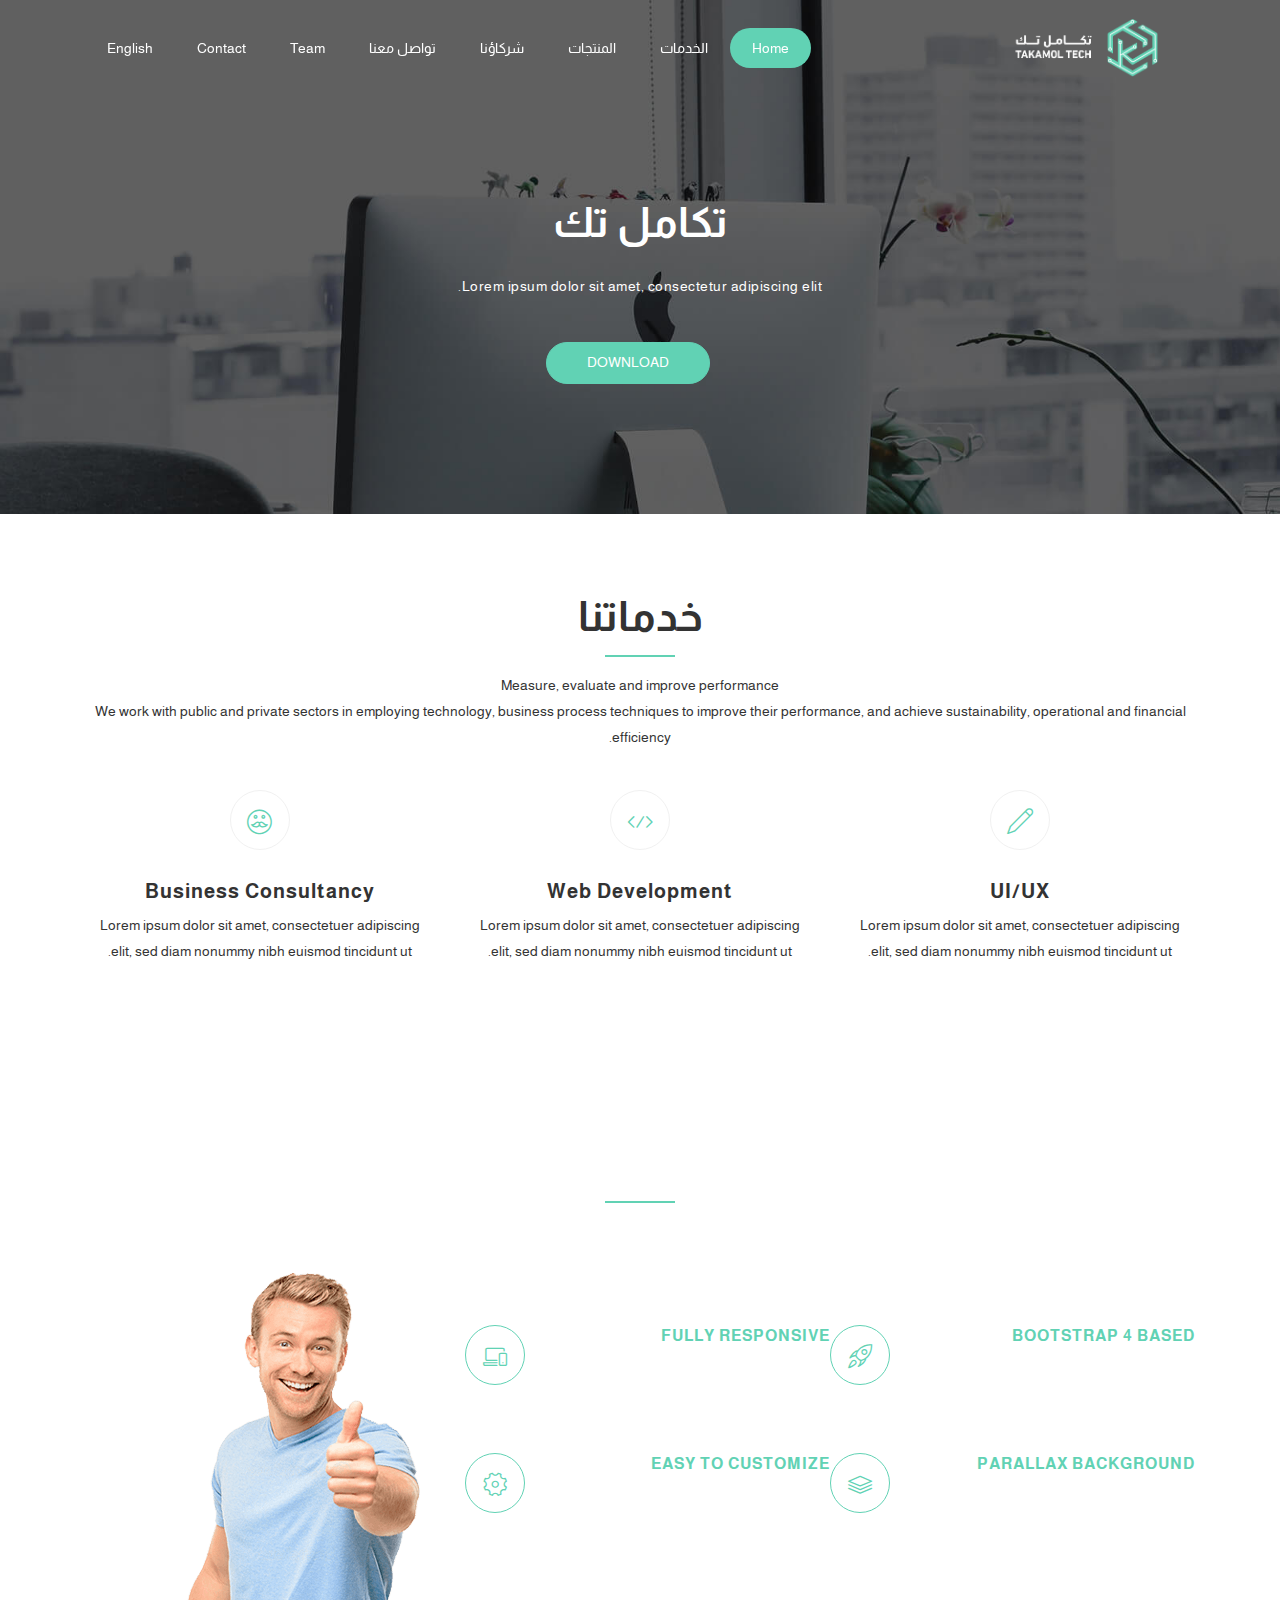
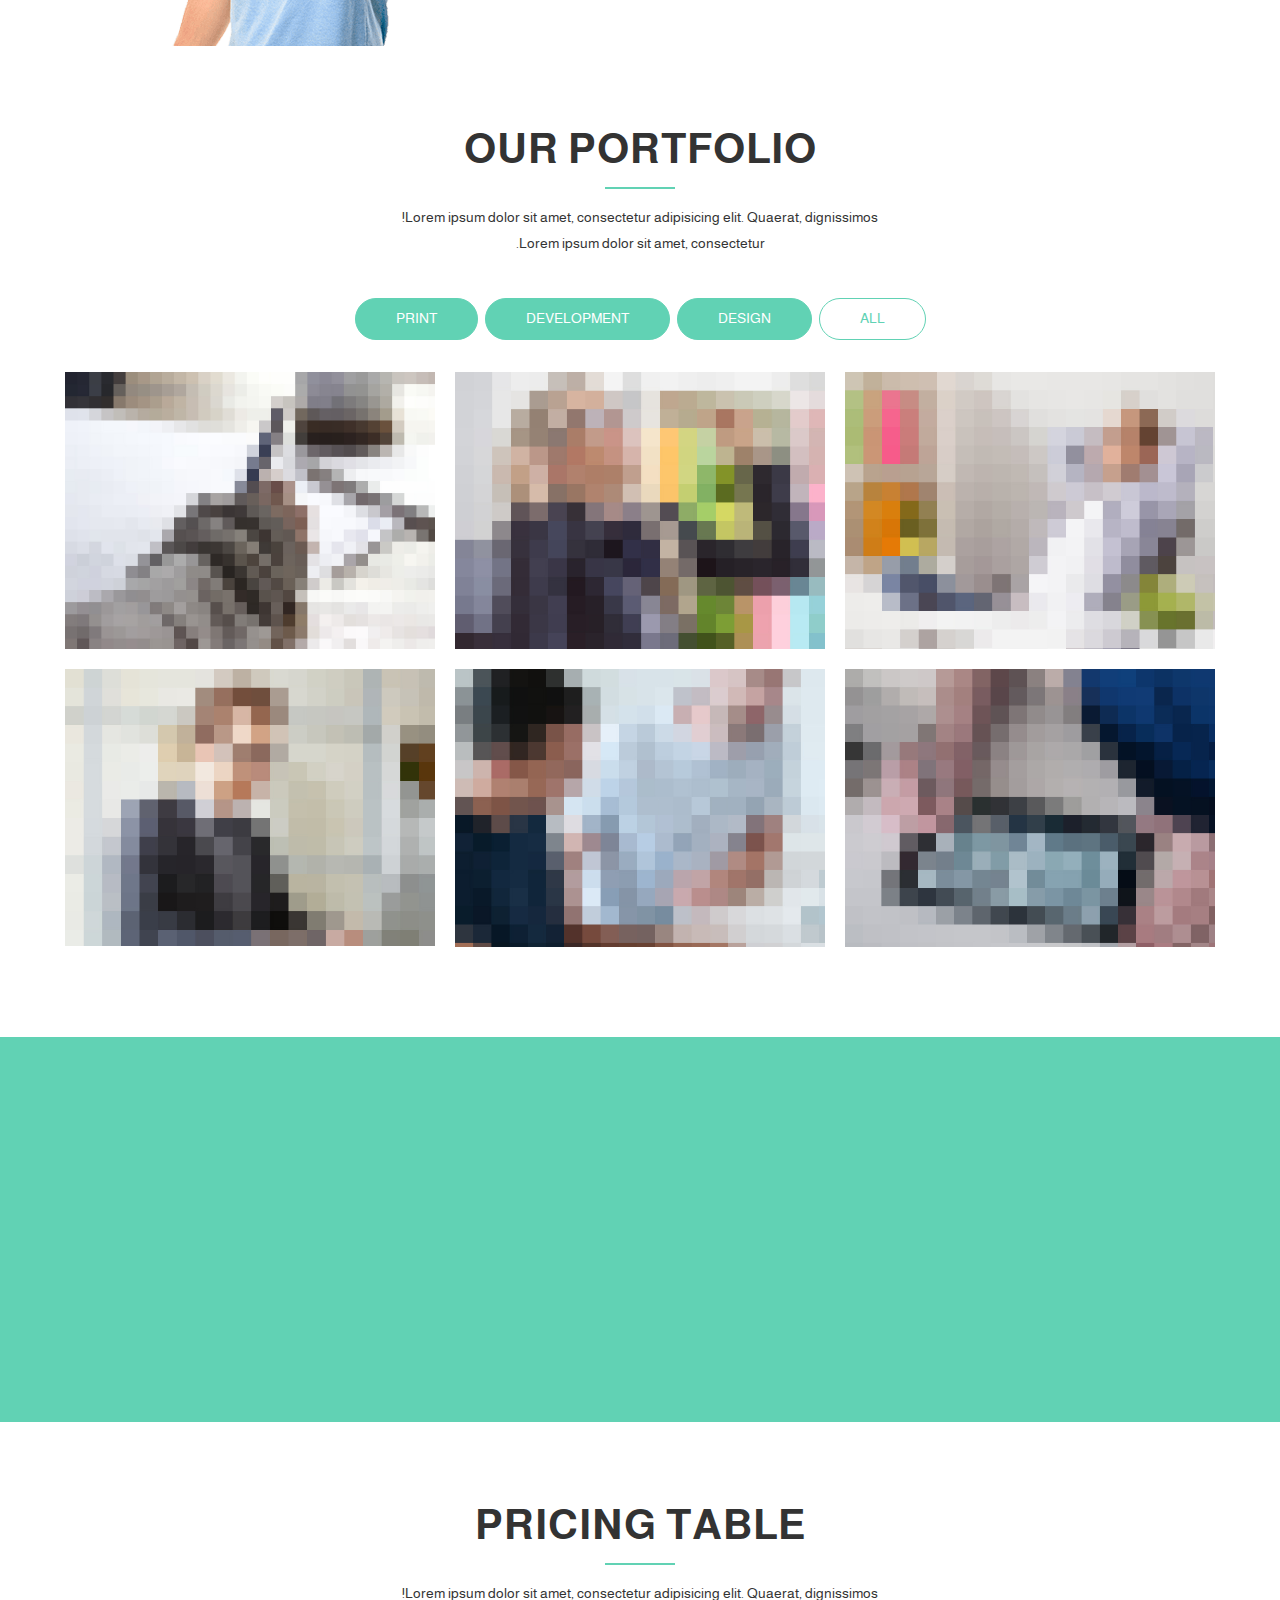
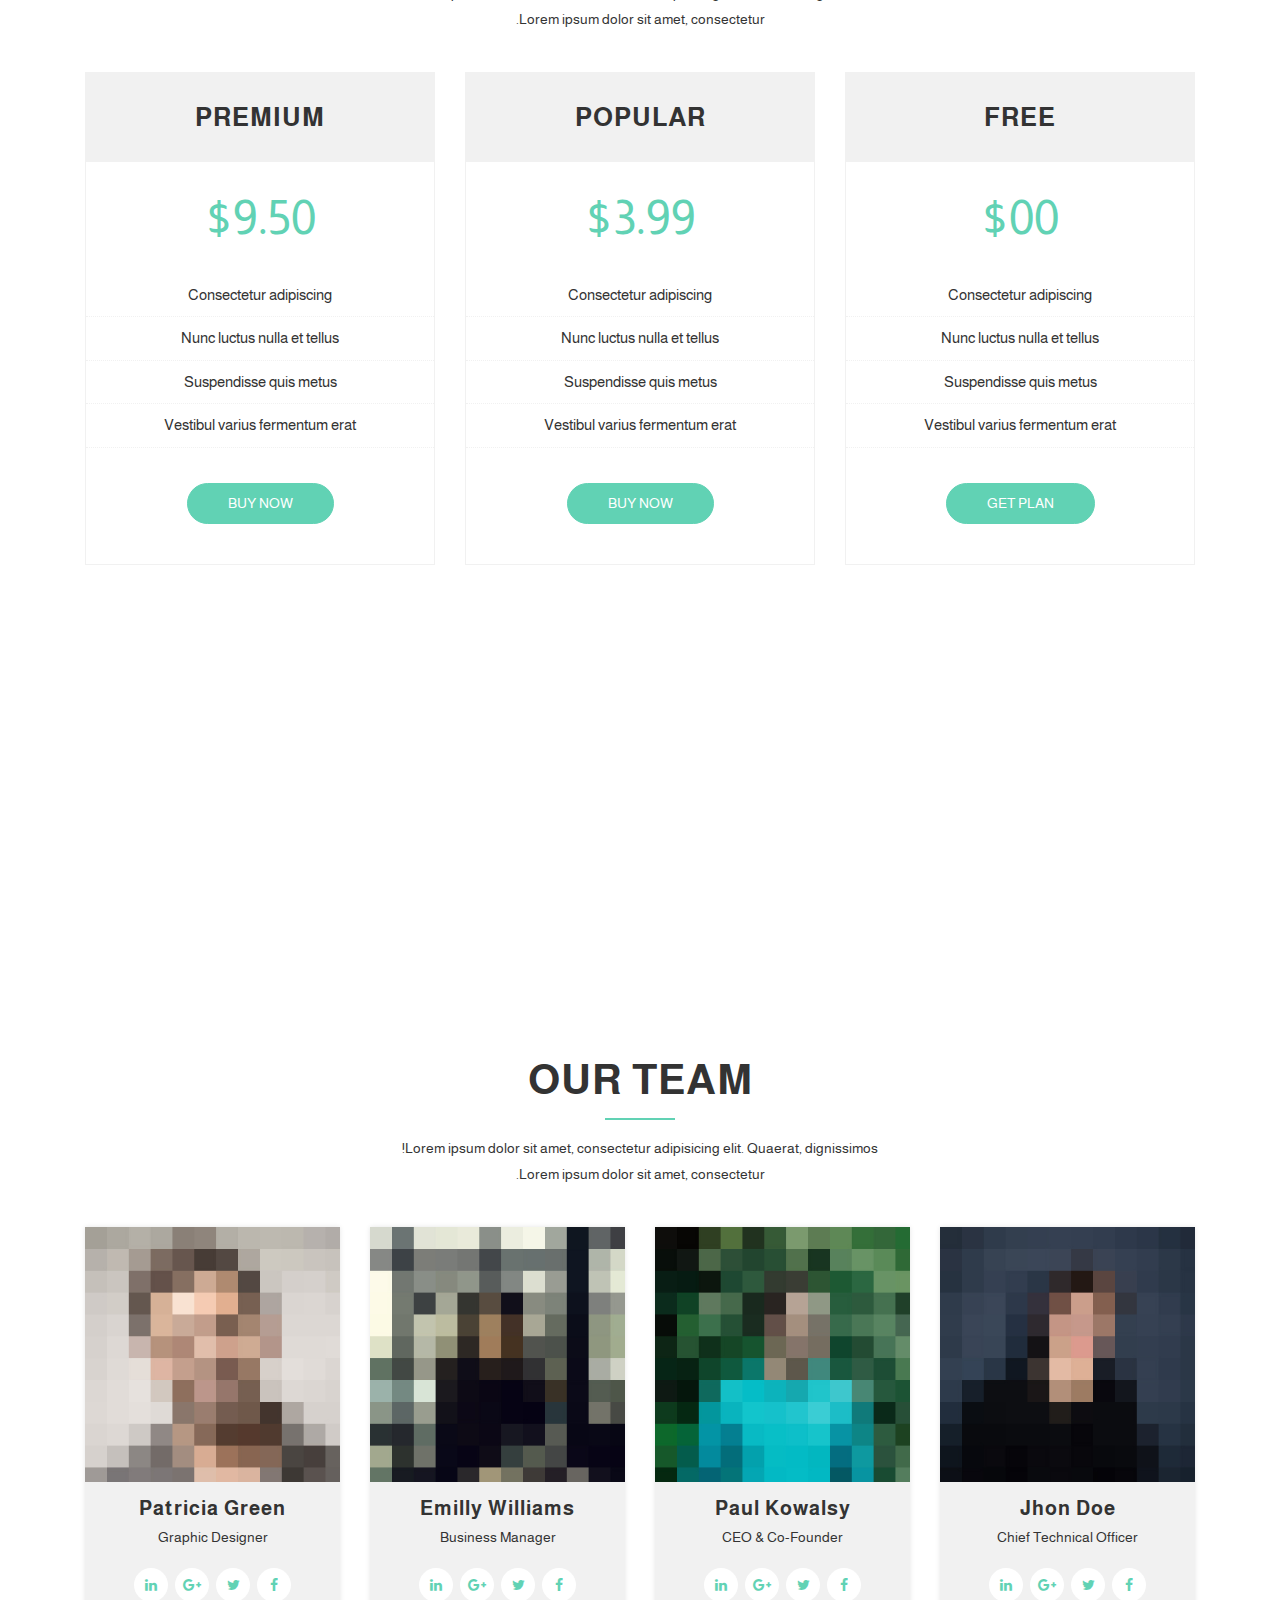
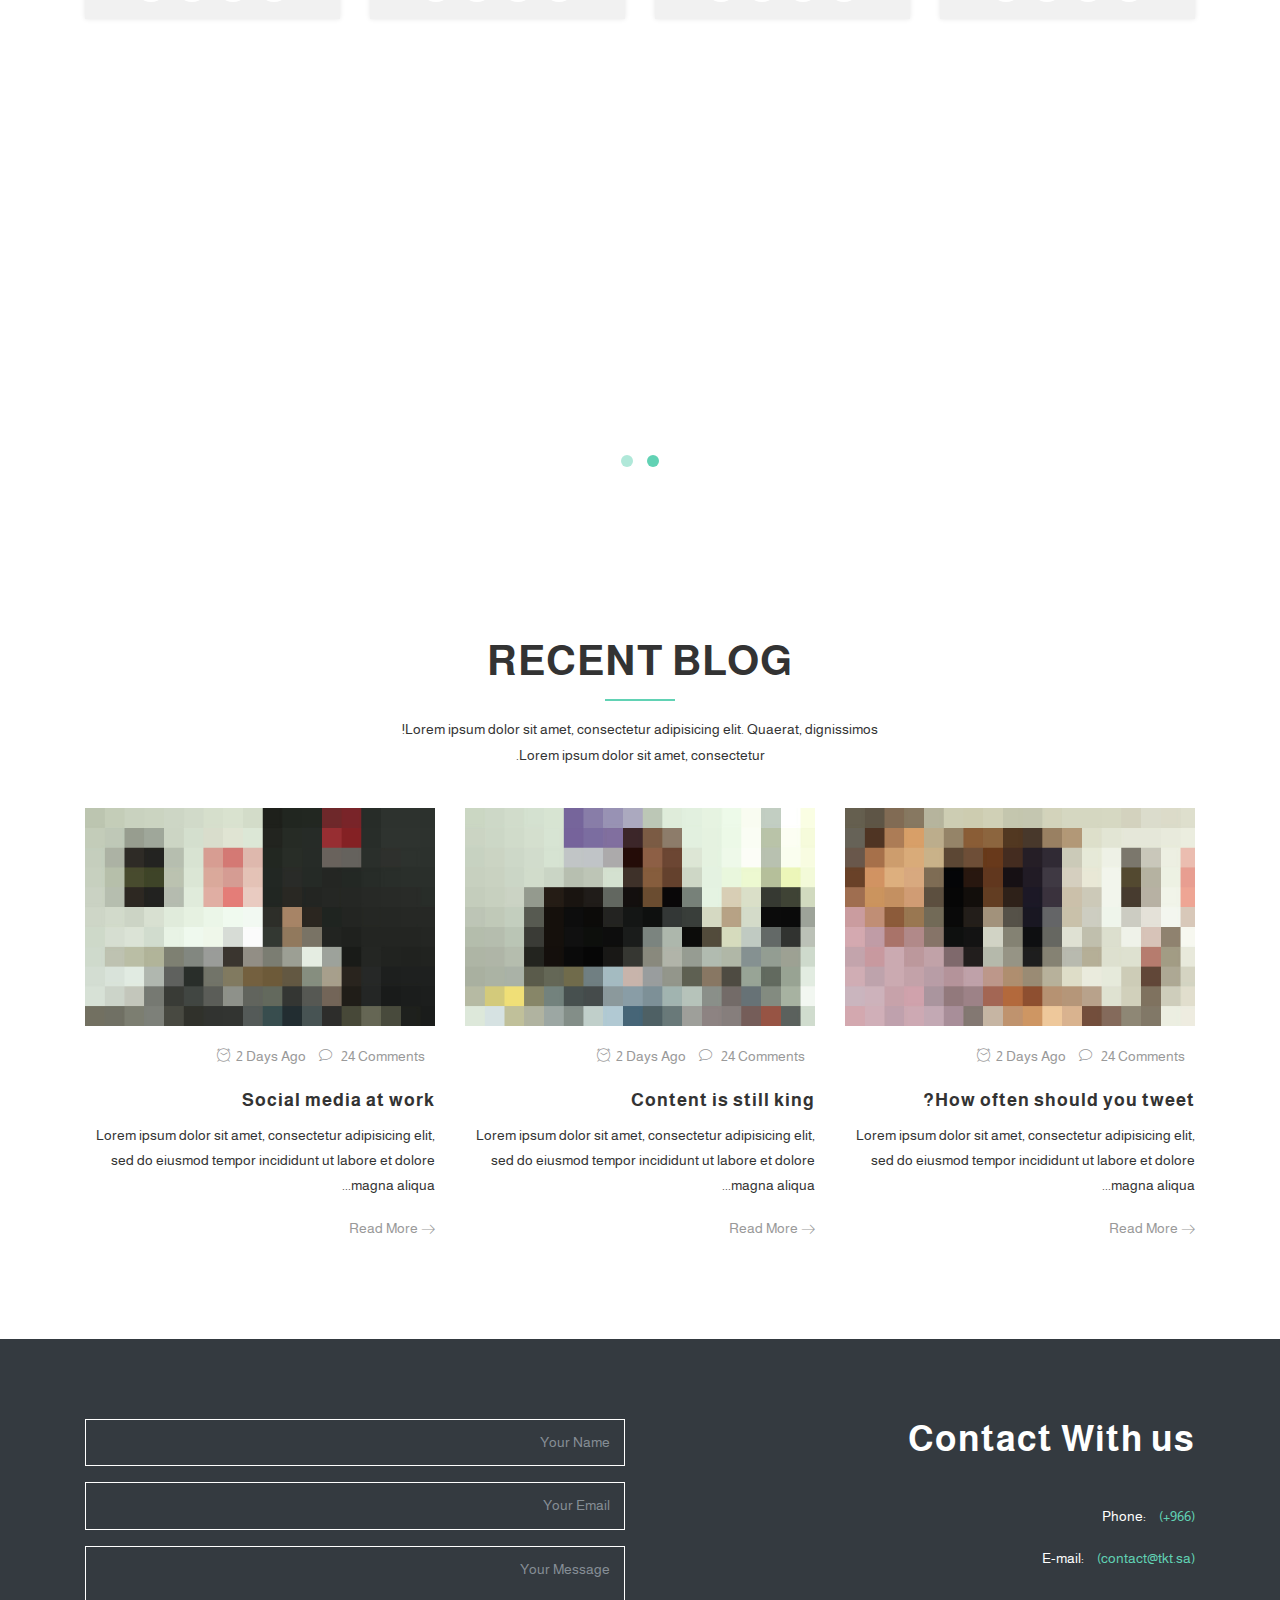
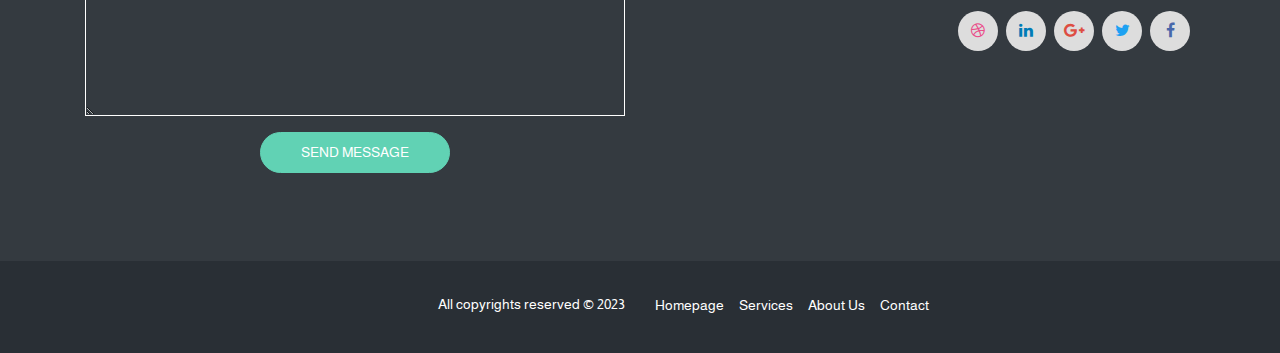
==== index.html @ 3fac916c "Update index.html" ====
<!DOCTYPE html>
<html lang="en">
  <head>
    <!-- Required meta tags -->
    <meta charset="utf-8">
    <meta name="viewport" content="width=device-width, initial-scale=1, shrink-to-fit=no">
    <meta name="keywords" content="Bootstrap, Parallax, Template, Registration, Landing">
    <meta name="viewport" content="width=device-width, initial-scale=1, maximum-scale=1">
    <meta name="author" content="Grayrids">
    <title>TAKAMOL TECH - Slogn</title>

    <!-- Bootstrap CSS -->
    <link rel="stylesheet" href="css/bootstrap.min.css">
    <link rel="stylesheet" href="css/font-awesome.min.css">
    <link rel="stylesheet" href="css/line-icons.css">
    <link rel="stylesheet" href="css/owl.carousel.css">
    <link rel="stylesheet" href="css/owl.theme.css">
    <link rel="stylesheet" href="css/nivo-lightbox.css">
    <link rel="stylesheet" href="css/magnific-popup.css">
    <link rel="stylesheet" href="css/slicknav.css">
    <link rel="stylesheet" href="css/animate.css">
    <link rel="stylesheet" href="css/main.css">    
    <link rel="stylesheet" href="css/responsive.css">

  </head>
  <body>

    <!-- Header Section Start -->
    <header id="hero-area" data-stellar-background-ratio="0.5">    
      <!-- Navbar Start -->
      <nav class="navbar navbar-expand-lg fixed-top scrolling-navbar indigo">
        <div class="container">
          <!-- Brand and toggle get grouped for better mobile display -->
          <div class="navbar-header">
            <a href="index.html" class="navbar-brand"><img class="img-fulid" src="img/logo.png" alt=""></a>
            <button class="navbar-toggler" type="button" data-toggle="collapse" data-target="#main-navbar" aria-controls="main-navbar" aria-expanded="false" aria-label="Toggle navigation">
              <i class="lnr lnr-menu"></i>
            </button>
          </div>
          <div class="collapse navbar-collapse" id="main-navbar">
            <ul class="navbar-nav mr-auto w-100 justify-content-end">
              <li class="nav-item">
                <a class="nav-link page-scroll" href="#hero-area">Home</a>
              </li>
              <li class="nav-item">
                <a class="nav-link page-scroll" href="#services">الخدمات</a>
              </li>
              <li class="nav-item">
                <a class="nav-link page-scroll" href="#features">المنتجات</a>
              </li>
              <li class="nav-item">
                <a class="nav-link page-scroll" href="#portfolios">شركاؤنا</a>
              </li>
              <li class="nav-item">
                <a class="nav-link page-scroll" href="#pricing">تواصل معنا</a>
              </li>
              <li class="nav-item">
                <a class="nav-link page-scroll" href="#team">Team</a>
              </li>
              <li class="nav-item">
                <a class="nav-link page-scroll" href="#contact">Contact</a>
              </li>
              <li class="nav-item">
                <a class="nav-link page-scroll" href="/en">English</a>
              </li>
            </ul>
          </div>
        </div>

        <!-- Mobile Menu Start -->
        <ul class="mobile-menu">
           <li>
              <a class="page-scroll" href="#hero-area">Home</a>
            </li>
            <li>
              <a class="page-scroll" href="#services">Services</a>
            </li>
            <li>
              <a class="page-scroll" href="#features">Features</a>
            </li>
            <li>
              <a class="page-scroll" href="#portfolios">Works</a>
            </li>
            <li>
              <a class="page-scroll" href="#pricing">Pricing</a>
            </li>
            <li>
              <a class="page-scroll" href="#team">Team</a>
            </li>
            <li >
              <a class="page-scroll" href="#blog">Blog</a>
            </li>
            <li>
              <a class="page-scroll" href="#contact">Contact</a>
            </li>
        </ul>
        <!-- Mobile Menu End -->

      </nav>
      <!-- Navbar End -->   
      <div class="container">      
        <div class="row justify-content-md-center">
          <div class="col-md-10">
            <div class="contents text-center">
              <h1 class="wow fadeInDown" data-wow-duration="1000ms" data-wow-delay="0.3s">تكامل تك</h1>
              <p class="lead  wow fadeIn" data-wow-duration="1000ms" data-wow-delay="400ms">Lorem ipsum dolor sit amet, consectetur adipiscing elit. </p>
              <a href="#" class="btn btn-common wow fadeInUp" data-wow-duration="1000ms" data-wow-delay="400ms">Download</a>
            </div>
          </div>
        </div> 
      </div>           
    </header>
    <!-- Header Section End --> 

    <!-- Services Section Start -->
    <section id="services" class="section">
      <div class="container">
        <div class="section-header">          
          <h2 class="section-title wow fadeIn" data-wow-duration="1000ms" data-wow-delay="0.3s">خدماتنا</h2>
          <hr class="lines wow zoomIn" data-wow-delay="0.3s">
          <p class="section-subtitle wow fadeIn" data-wow-duration="1000ms" data-wow-delay="0.3s">Measure, evaluate and improve performance  <br> We work with public and private sectors in employing technology, business process techniques to improve their performance, and achieve sustainability, operational and financial efficiency.</p>
        </div>
        <div class="row">
          <div class="col-md-4 col-sm-6">
            <div class="item-boxes wow fadeInDown" data-wow-delay="0.2s">
              <div class="icon">
                <i class="lnr lnr-pencil"></i>
              </div>
              <h4>UI/UX</h4>
              <p>Lorem ipsum dolor sit amet, consectetuer adipiscing elit, sed diam nonummy nibh euismod tincidunt ut.</p>
            </div>
          </div>
          <div class="col-md-4 col-sm-6">
            <div class="item-boxes wow fadeInDown" data-wow-delay="0.8s">
              <div class="icon">
                <i class="lnr lnr-code"></i>
              </div>
              <h4>Web Development</h4>
              <p>Lorem ipsum dolor sit amet, consectetuer adipiscing elit, sed diam nonummy nibh euismod tincidunt ut.</p>
            </div>
          </div>
          <div class="col-md-4 col-sm-6">
            <div class="item-boxes wow fadeInDown" data-wow-delay="1.2s">
              <div class="icon">
                <i class="lnr lnr-mustache"></i>
              </div>
              <h4>Business Consultancy</h4>
              <p>Lorem ipsum dolor sit amet, consectetuer adipiscing elit, sed diam nonummy nibh euismod tincidunt ut.</p>
            </div>
          </div>
        </div>
      </div>
    </section>
    <!-- Services Section End -->

    <!-- Features Section Start -->
    <section id="features" class="section" data-stellar-background-ratio="0.2">
      <div class="container">
        <div class="section-header">          
          <h2 class="section-title">Some Features</h2>
          <hr class="lines">
          <p class="section-subtitle">Lorem ipsum dolor sit amet, consectetur adipisicing elit. Quaerat, dignissimos! <br> Lorem ipsum dolor sit amet, consectetur.</p>
        </div>
        <div class="row">
          <div class="col-lg-8 col-md-12 col-xs-12">
            <div class="container">
              <div class="row">
                 <div class="col-lg-6 col-sm-6 col-xs-12 box-item">
                    <span class="icon">
                      <i class="lnr lnr-rocket"></i>
                    </span>
                    <div class="text">
                      <h4>Bootstrap 4 Based</h4>
                      <p>Lorem Ipsum is simply dummy text of the printing and typesetting industry.</p>
                    </div>
                  </div>
                  <div class="col-lg-6 col-sm-6 col-xs-12 box-item">
                    <span class="icon">
                      <i class="lnr lnr-laptop-phone"></i>
                    </span>
                    <div class="text">
                      <h4>Fully Responsive</h4>
                      <p>Lorem Ipsum is simply dummy text of the printing and typesetting industry.</p>
                    </div>
                  </div>
                  <div class="col-lg-6 col-sm-6 col-xs-12 box-item">
                    <span class="icon">
                      <i class="lnr lnr-layers"></i>
                    </span>
                    <div class="text">
                      <h4>Parallax Background</h4>
                      <p>Lorem Ipsum is simply dummy text of the printing and typesetting industry</p>
                    </div>
                  </div>
                  <div class="col-lg-6 col-sm-6 col-xs-12 box-item">
                    <span class="icon">
                      <i class="lnr lnr-cog"></i>
                    </span>
                    <div class="text">
                      <h4>Easy to Customize</h4>
                      <p>Lorem Ipsum is simply dummy text of the printing and typesetting industry</p>
                    </div>
                  </div>
              </div>
            </div>
          </div>
          <div class="col-lg-4 col-xs-12">
            <div class="show-box">
              <img class="img-fulid" src="img/features/feature.png" alt="">
            </div>
          </div>
        </div>
      </div>
    </section>
    <!-- Features Section End -->    

    <!-- Portfolio Section -->
    <section id="portfolios" class="section">
      <!-- Container Starts -->
      <div class="container">
        <div class="section-header">          
          <h2 class="section-title">Our Portfolio</h2>
          <hr class="lines">
          <p class="section-subtitle">Lorem ipsum dolor sit amet, consectetur adipisicing elit. Quaerat, dignissimos! <br> Lorem ipsum dolor sit amet, consectetur.</p>
        </div>
        <div class="row">          
          <div class="col-md-12">
            <!-- Portfolio Controller/Buttons -->
            <div class="controls text-center">
              <a class="filter active btn btn-common" data-filter="all">
                All 
              </a>
              <a class="filter btn btn-common" data-filter=".design">
                Design 
              </a>
              <a class="filter btn btn-common" data-filter=".development">
                Development
              </a>
              <a class="filter btn btn-common" data-filter=".print">
                Print 
              </a>
            </div>
            <!-- Portfolio Controller/Buttons Ends-->
          </div>

          <!-- Portfolio Recent Projects -->
          <div id="portfolio" class="row">
            <div class="col-sm-6 col-md-4 col-lg-4 col-xl-4 mix development print">
              <div class="portfolio-item">
                <div class="shot-item">
                  <img src="img/portfolio/img1.jpg" alt="" />  
                  <a class="overlay lightbox" href="img/portfolio/img1.jpg">
                    <i class="lnr lnr-eye item-icon"></i>
                  </a>
                </div>               
              </div>
            </div>
            <div class="col-sm-6 col-md-4 col-lg-4 col-xl-4 mix design print">
              <div class="portfolio-item">
                <div class="shot-item">
                  <img src="img/portfolio/img2.jpg" alt="" />  
                  <a class="overlay lightbox" href="img/portfolio/img2.jpg">
                    <i class="lnr lnr-eye item-icon"></i>
                  </a>
                </div>               
              </div>
            </div>
            <div class="col-sm-6 col-md-4 col-lg-4 col-xl-4 mix development">
              <div class="portfolio-item">
                <div class="shot-item">
                  <img src="img/portfolio/img3.jpg" alt="" />  
                  <a class="overlay lightbox" href="img/portfolio/img3.jpg">
                    <i class="lnr lnr-eye item-icon"></i>
                  </a>
                </div>               
              </div>
            </div>
            <div class="col-sm-6 col-md-4 col-lg-4 col-xl-4 mix development design">
              <div class="portfolio-item">
                <div class="shot-item">
                  <img src="img/portfolio/img4.jpg" alt="" />  
                  <a class="overlay lightbox" href="img/portfolio/img4.jpg">
                    <i class="lnr lnr-eye item-icon"></i>
                  </a>
                </div>               
              </div>
            </div>
            <div class="col-sm-6 col-md-4 col-lg-4 col-xl-4 mix development">
              <div class="portfolio-item">
                <div class="shot-item">
                  <img src="img/portfolio/img5.jpg" alt="" />  
                  <a class="overlay lightbox" href="img/portfolio/img5.jpg">
                    <i class="lnr lnr-eye item-icon"></i>
                  </a>
                </div>               
              </div>
            </div>
            <div class="col-sm-6 col-md-4 col-lg-4 col-xl-4 mix print design">
              <div class="portfolio-item">
                <div class="shot-item">
                  <img src="img/portfolio/img6.jpg" alt="" />  
                  <a class="overlay lightbox" href="img/portfolio/img6.jpg">
                    <i class="lnr lnr-eye item-icon"></i>
                  </a>
                </div>               
              </div>
            </div>
          </div>
        </div>
      </div>
      <!-- Container Ends -->
    </section>
    <!-- Portfolio Section Ends --> 

    <!-- Start Video promo Section -->
    <section class="video-promo section">
      <div class="container">
        <div class="row justify-content-center">
          <div class="col-lg-8">
              <div class="video-promo-content text-center">
                <h2 class="wow zoomIn" data-wow-duration="1000ms" data-wow-delay="100ms">Watch Our Intro video</h2>
                <p class="wow zoomIn" data-wow-duration="1000ms" data-wow-delay="100ms">Aliquam vestibulum cursus felis. In iaculis iaculis sapien ac condimentum. Vestibulum congue posuere lacus, id tincidunt nisi porta sit amet. Suspendisse et sapien varius, pellentesque dui non, semper orci.</p>
                <a href="https://www.youtube.com/watch?v=IXoMDwh4Cq8" class="video-popup wow fadeInUp" data-wow-duration="1000ms" data-wow-delay="0.3s"><i class="lnr lnr-film-play"></i></a>
              </div>
          </div>
        </div>
      </div>
    </section>
    <!-- End Video Promo Section -->

    <!-- Start Pricing Table Section -->
    <div id="pricing" class="section pricing-section">
      <div class="container">
        <div class="section-header">          
          <h2 class="section-title">Pricing Table</h2>
          <hr class="lines">
          <p class="section-subtitle">Lorem ipsum dolor sit amet, consectetur adipisicing elit. Quaerat, dignissimos! <br> Lorem ipsum dolor sit amet, consectetur.</p>
        </div>

        <div class="row pricing-tables">
          <div class="col-md-4 col-sm-6 col-xs-12">
            <div class="pricing-table">
              <div class="pricing-details">
                <h2>Free</h2>
                <span>$00</span>
                <ul>
                  <li>Consectetur adipiscing</li>
                  <li>Nunc luctus nulla et tellus</li>
                  <li>Suspendisse quis metus</li>
                  <li>Vestibul varius fermentum erat</li>
                </ul>
              </div>
              <div class="plan-button">
                <a href="#" class="btn btn-common">Get Plan</a>
              </div>
            </div>
          </div>

          <div class="col-md-4 col-sm-6 col-xs-12">
            <div class="pricing-table">
              <div class="pricing-details">
                <h2>Popular</h2>
                <span>$3.99</span>
                <ul>
                  <li>Consectetur adipiscing</li>
                  <li>Nunc luctus nulla et tellus</li>
                  <li>Suspendisse quis metus</li>
                  <li>Vestibul varius fermentum erat</li>
                </ul>
              </div>
              <div class="plan-button">
                <a href="#" class="btn btn-common">Buy Now</a>
              </div>
            </div>
          </div>

          <div class="col-md-4 col-sm-6 col-xs-12">
            <div class="pricing-table">
              <div class="pricing-details">
                <h2>Premium</h2>
                <span>$9.50</span>
                <ul>
                  <li>Consectetur adipiscing</li>
                  <li>Nunc luctus nulla et tellus</li>
                  <li>Suspendisse quis metus</li>
                  <li>Vestibul varius fermentum erat</li>
                </ul>
              </div>
              <div class="plan-button">
                <a href="#" class="btn btn-common">Buy Now</a>
              </div>
            </div>
          </div>

        </div>
      </div>
    </div>
    <!-- End Pricing Table Section -->

    <!-- Counter Section Start -->
    <div class="counters section" data-stellar-background-ratio="0.5">
      <div class="container">
        <div class="row"> 
          <div class="col-sm-6 col-md-3 col-lg-3">
            <div class="facts-item">   
              <div class="icon">
                <i class="lnr lnr-clock"></i>
              </div>             
              <div class="fact-count">
                <h3><span class="counter">1589</span></h3>
                <h4>Working Hours</h4>
              </div>
            </div>
          </div>
          <div class="col-sm-6 col-md-3 col-lg-3">
            <div class="facts-item">   
              <div class="icon">
                <i class="lnr lnr-briefcase"></i>
              </div>            
              <div class="fact-count">
                <h3><span class="counter">699</span></h3>
                <h4>Completed Projects</h4>
              </div>
            </div>
          </div>
          <div class="col-sm-6 col-md-3 col-lg-3">
            <div class="facts-item"> 
              <div class="icon">
                <i class="lnr lnr-user"></i>
              </div>              
              <div class="fact-count">
                <h3><span class="counter">203</span></h3>
                <h4>No. of Clients</h4>
              </div>
            </div>
          </div>
          <div class="col-sm-6 col-md-3 col-lg-3">
            <div class="facts-item"> 
              <div class="icon">
                <i class="lnr lnr-heart"></i>
              </div>              
              <div class="fact-count">
                <h3><span class="counter">1689</span></h3>
                <h4>Peoples Love</h4>
              </div>
            </div>
          </div>
        </div>
      </div>
    </div>
    <!-- Counter Section End -->

    <!-- Team section Start -->
    <section id="team" class="section">
      <div class="container">
        <div class="section-header">          
          <h2 class="section-title">Our Team</h2>
          <hr class="lines">
          <p class="section-subtitle">Lorem ipsum dolor sit amet, consectetur adipisicing elit. Quaerat, dignissimos! <br> Lorem ipsum dolor sit amet, consectetur.</p>
        </div>
        <div class="row">
          <div class="col-lg-3 col-md-6 col-xs-12">
            <div class="single-team">
              <img src="img/team/team1.jpg" alt="">
              <div class="team-details">
                <div class="team-inner">
                  <h4 class="team-title">Jhon Doe</h4>
                  <p>Chief Technical Officer</p>
                  <ul class="social-list">
                    <li class="facebook"><a href="#"><i class="fa fa-facebook"></i></a></li>
                    <li class="twitter"><a href="#"><i class="fa fa-twitter"></i></a></li>
                    <li class="google-plus"><a href="#"><i class="fa fa-google-plus"></i></a></li>
                    <li class="linkedin"><a href="#"><i class="fa fa-linkedin"></i></a></li>
                  </ul>
                </div>
              </div>
            </div>
          </div>
          <div class="col-lg-3 col-md-6 col-xs-12">
            <div class="single-team">
              <img src="img/team/team2.jpg" alt="">
              <div class="team-details">
                <div class="team-inner">
                  <h4 class="team-title">Paul Kowalsy</h4>
                  <p>CEO & Co-Founder</p>
                  <ul class="social-list">
                    <li class="facebook"><a href="#"><i class="fa fa-facebook"></i></a></li>
                    <li class="twitter"><a href="#"><i class="fa fa-twitter"></i></a></li>
                    <li class="google-plus"><a href="#"><i class="fa fa-google-plus"></i></a></li>
                    <li class="linkedin"><a href="#"><i class="fa fa-linkedin"></i></a></li>
                  </ul>
                </div>
              </div>
            </div>
          </div>
          <div class="col-lg-3 col-md-6 col-xs-12">
            <div class="single-team">
              <img src="img/team/team3.jpg" alt="">
              <div class="team-details">
                <div class="team-inner">                  
                  <h4 class="team-title">Emilly Williams</h4>
                  <p>Business Manager</p>
                  <ul class="social-list">
                    <li class="facebook"><a href="#"><i class="fa fa-facebook"></i></a></li>
                    <li class="twitter"><a href="#"><i class="fa fa-twitter"></i></a></li>
                    <li class="google-plus"><a href="#"><i class="fa fa-google-plus"></i></a></li>
                    <li class="linkedin"><a href="#"><i class="fa fa-linkedin"></i></a></li>
                  </ul>
                </div>
              </div>
            </div>
          </div>
          <div class="col-lg-3 col-md-6 col-xs-12">
            <div class="single-team">
              <img class="img-fulid" src="img/team/team4.jpg" alt="">
              <div class="team-details">
                <div class="team-inner">
                  <h4 class="team-title">Patricia Green</h4>
                  <p>Graphic Designer</p>
                  <ul class="social-list">
                    <li class="facebook"><a href="#"><i class="fa fa-facebook"></i></a></li>
                    <li class="twitter"><a href="#"><i class="fa fa-twitter"></i></a></li>
                    <li class="google-plus"><a href="#"><i class="fa fa-google-plus"></i></a></li>
                    <li class="linkedin"><a href="#"><i class="fa fa-linkedin"></i></a></li>
                  </ul>
                </div>
              </div>
            </div>
          </div>
        </div>
      </div>
    </section>
    <!-- Team section End -->

    <!-- testimonial Section Start -->
    <div id="testimonial" class="section" data-stellar-background-ratio="0.1">
      <div class="container">
        <div class="row justify-content-md-center">
          <div class="col-md-12">
            <div class="touch-slider owl-carousel owl-theme">
              <div class="testimonial-item">
                <img src="img/testimonial/customer1.jpg" alt="Client Testimonoal" />
                <div class="testimonial-text">
                  <p>Lorem ipsum dolor sit amet, consectetur adipisicing elit. send do <br> adipisicing ciusmod tempor incididunt ut labore et</p>
                  <h3>Jone Deam</h3>
                  <span>Fondor of Jalmori</span>
                </div>
              </div>
              <div class="testimonial-item">
                <img src="img/testimonial/customer2.jpg" alt="Client Testimonoal" />
                <div class="testimonial-text">
                  <p>Lorem ipsum dolor sit amet, consectetur adipisicing elit. send do <br> adipisicing ciusmod tempor incididunt ut labore et</p>
                  <h3>Oidila Matik</h3>
                  <span>President Lexo Inc</span>
                </div>
              </div>
              <div class="testimonial-item">
                <img src="img/testimonial/customer3.jpg" alt="Client Testimonoal" />
                <div class="testimonial-text">
                  <p>Lorem ipsum dolor sit amet, consectetur adipisicing elit. send do <br> adipisicing ciusmod tempor incididunt ut labore et</p>
                  <h3>Alex Dattilo</h3>
                  <span>CEO Optima Inc</span>
                </div>
              </div>
              <div class="testimonial-item">
                <img src="img/testimonial/customer4.jpg" alt="Client Testimonoal" />
                <div class="testimonial-text">
                  <p>Lorem ipsum dolor sit amet, consectetur adipisicing elit. send do <br> adipisicing ciusmod tempor incididunt ut labore et</p>
                  <h3>Paul Kowalsy</h3>
                  <span>CEO & Founder</span>
                </div>
              </div>
            </div>
          </div>
        </div>        
      </div>
    </div>
    <!-- testimonial Section Start -->

    <!-- Blog Section -->
    <section id="blog" class="section">
      <!-- Container Starts -->
      <div class="container">
        <div class="section-header">          
          <h2 class="section-title">Recent Blog</h2>
          <hr class="lines">
          <p class="section-subtitle">Lorem ipsum dolor sit amet, consectetur adipisicing elit. Quaerat, dignissimos! <br> Lorem ipsum dolor sit amet, consectetur.</p>
        </div>
        <div class="row">
          <div class="col-lg-4 col-md-4 col-sm-6 col-xs-12 blog-item">
            <!-- Blog Item Starts -->
            <div class="blog-item-wrapper">
              <div class="blog-item-img">
                <a href="single-post.html">
                  <img src="img/blog/img1.jpg" alt="">
                </a>                
              </div>
              <div class="blog-item-text"> 
                <div class="meta-tags">
                  <span class="date"><i class="lnr  lnr-clock"></i>2 Days Ago</span>
                  <span class="comments"><a href="#"><i class="lnr lnr-bubble"></i> 24 Comments</a></span>
                </div>
                <h3>
                  <a href="single-post.html">How often should you tweet?</a>
                </h3>
                <p>
                Lorem ipsum dolor sit amet, consectetur adipisicing elit, sed do eiusmod tempor incididunt ut labore et dolore magna aliqua... 
                </p>
                <a href="single-post.html" class="btn-rm">Read More <i class="lnr lnr-arrow-right"></i></a>
              </div>
            </div>
            <!-- Blog Item Wrapper Ends-->
          </div>

          <div class="col-lg-4 col-md-4 col-sm-6 col-xs-12 blog-item">
            <!-- Blog Item Starts -->
            <div class="blog-item-wrapper">
              <div class="blog-item-img">
                <a href="single-post.html">
                  <img src="img/blog/img2.jpg" alt="">
                </a>                
              </div>
              <div class="blog-item-text"> 
                <div class="meta-tags">
                  <span class="date"><i class="lnr  lnr-clock"></i>2 Days Ago</span>
                  <span class="comments"><a href="#"><i class="lnr lnr-bubble"></i> 24 Comments</a></span>
                </div>
                <h3>
                  <a href="single-post.html">Content is still king</a>
                </h3>
                <p>
                Lorem ipsum dolor sit amet, consectetur adipisicing elit, sed do eiusmod tempor incididunt ut labore et dolore magna aliqua... 
                </p>
                <a href="single-post.html" class="btn-rm">Read More <i class="lnr lnr-arrow-right"></i></a>
              </div>
            </div>
            <!-- Blog Item Wrapper Ends-->
          </div>

          <div class="col-lg-4 col-md-4 col-sm-6 col-xs-12 blog-item">
            <!-- Blog Item Starts -->
            <div class="blog-item-wrapper">
              <div class="blog-item-img">
                <a href="single-post.html">
                  <img src="img/blog/img3.jpg" alt="">
                </a>                
              </div>
              <div class="blog-item-text"> 
                <div class="meta-tags">
                  <span class="date"><i class="lnr  lnr-clock"></i>2 Days Ago</span>
                  <span class="comments"><a href="#"><i class="lnr lnr-bubble"></i> 24 Comments</a></span>
                </div> 
                <h3>
                  <a href="single-post.html">Social media at work</a>
                </h3>
                <p>
                 Lorem ipsum dolor sit amet, consectetur adipisicing elit, sed do eiusmod tempor incididunt ut labore et dolore magna aliqua... 
                </p>
                <a href="single-post.html" class="btn-rm">Read More <i class="lnr lnr-arrow-right"></i></a>
              </div>
            </div>
            <!-- Blog Item Wrapper Ends-->
          </div>
        </div>
      </div>
    </section>
    <!-- blog Section End -->

    <!-- Contact Section Start -->
    <section id="contact" class="section" data-stellar-background-ratio="-0.2">      
      <div class="contact-form">
        <div class="container">
          <div class="row">     
            <div class="col-lg-6 col-sm-6 col-xs-12">
              <div class="contact-us">
                <h3>Contact With us</h3>
                <div class="contact-address">
                  <p> </p>
                  <p class="phone">Phone: <span>(+966)</span></p>
                  <p class="email">E-mail: <span>(contact@tkt.sa)</span></p>
                </div>
                <div class="social-icons">
                  <ul>
                    <li class="facebook"><a href="#"><i class="fa fa-facebook"></i></a></li>
                    <li class="twitter"><a href="#"><i class="fa fa-twitter"></i></a></li>
                    <li class="google-plus"><a href="#"><i class="fa fa-google-plus"></i></a></li>
                    <li class="linkedin"><a href="#"><i class="fa fa-linkedin"></i></a></li>
                    <li class="dribbble"><a href="#"><i class="fa fa-dribbble"></i></a></li>
                  </ul>
                </div>
              </div>
            </div>     
            <div class="col-lg-6 col-sm-6 col-xs-12">
              <div class="contact-block">
                <form id="contactForm">
                  <div class="row">
                    <div class="col-md-12">
                      <div class="form-group">
                        <input type="text" class="form-control" id="name" name="name" placeholder="Your Name" required data-error="Please enter your name">
                        <div class="help-block with-errors"></div>
                      </div>                                 
                    </div>
                    <div class="col-md-12">
                      <div class="form-group">
                        <input type="text" placeholder="Your Email" id="email" class="form-control" name="name" required data-error="Please enter your email">
                        <div class="help-block with-errors"></div>
                      </div> 
                    </div>
                    <div class="col-md-12">
                      <div class="form-group"> 
                        <textarea class="form-control" id="message" placeholder="Your Message" rows="8" data-error="Write your message" required></textarea>
                        <div class="help-block with-errors"></div>
                      </div>
                      <div class="submit-button text-center">
                        <button class="btn btn-common" id="submit" type="submit">Send Message</button>
                        <div id="msgSubmit" class="h3 text-center hidden"></div> 
                        <div class="clearfix"></div> 
                      </div>
                    </div>
                  </div>            
                </form>
              </div>
            </div>
          </div>
        </div>
      </div>           
    </section>
    <!-- Contact Section End -->

    <!-- Footer Section Start -->
    <footer>          
      <div class="container">
        <div class="row">
          <!-- Footer Links -->
          <div class="col-lg-6 col-sm-6 col-xs-12">
            <ul class="footer-links">
              <li>
                <a href="#">Homepage</a>
              </li>
              <li>
                <a href="#">Services</a>
              </li>
              <li>
                <a href="#">About Us</a>
              </li>
              <li>
                <a href="#">Contact</a>
              </li>
            </ul>
          </div>
          <div class="col-lg-6 col-sm-6 col-xs-12">
            <div class="copyright">
              <p>All copyrights reserved &copy; 2023</p>
            </div>
          </div>  
        </div>
      </div>
    </footer>
    <!-- Footer Section End --> 

    <!-- Go To Top Link -->
    <a href="#" class="back-to-top">
      <i class="lnr lnr-arrow-up"></i>
    </a>
    
    <div id="loader">
      <div class="spinner">
        <div class="double-bounce1"></div>
        <div class="double-bounce2"></div>
      </div>
    </div>     

    <!-- jQuery first, then Tether, then Bootstrap JS. -->
    <script src="js/jquery-min.js"></script>
    <script src="js/popper.min.js"></script>
    <script src="js/bootstrap.min.js"></script>
    <script src="js/jquery.mixitup.js"></script>
    <script src="js/nivo-lightbox.js"></script>
    <script src="js/owl.carousel.js"></script>    
    <script src="js/jquery.stellar.min.js"></script>    
    <script src="js/jquery.nav.js"></script>    
    <script src="js/scrolling-nav.js"></script>    
    <script src="js/jquery.easing.min.js"></script>    
    <script src="js/smoothscroll.js"></script>    
    <script src="js/jquery.slicknav.js"></script>     
    <script src="js/wow.js"></script>   
    <script src="js/jquery.vide.js"></script>
    <script src="js/jquery.counterup.min.js"></script>    
    <script src="js/jquery.magnific-popup.min.js"></script>    
    <script src="js/waypoints.min.js"></script>    
    <script src="js/form-validator.min.js"></script>
    <script src="js/contact-form-script.js"></script>   
    <script src="js/main.js"></script>

  </body>
</html>
---- css/line-icons.css ----
@font-face {
	font-family: 'Linearicons-Free';
	src:url('../fonts/Linearicons-Free.eot?w118d');
	src:url('../fonts/Linearicons-Free.eot?#iefixw118d') format('embedded-opentype'),
		url('../fonts/Linearicons-Free.woff2?w118d') format('woff2'),
		url('../fonts/Linearicons-Free.woff?w118d') format('woff'),
		url('../fonts/Linearicons-Free.ttf?w118d') format('truetype'),
		url('../fonts/Linearicons-Free.svg?w118d#Linearicons-Free') format('svg');
	font-weight: normal;
	font-style: normal;
}

.lnr {
	font-family: 'Linearicons-Free';
	speak: none;
	font-style: normal;
	font-weight: normal;
	font-variant: normal;
	text-transform: none;
	line-height: 1;

	/* Better Font Rendering =========== */
	-webkit-font-smoothing: antialiased;
	-moz-osx-font-smoothing: grayscale;
}

.lnr-home:before {
	content: "\e800";
}
.lnr-apartment:before {
	content: "\e801";
}
.lnr-pencil:before {
	content: "\e802";
}
.lnr-magic-wand:before {
	content: "\e803";
}
.lnr-drop:before {
	content: "\e804";
}
.lnr-lighter:before {
	content: "\e805";
}
.lnr-poop:before {
	content: "\e806";
}
.lnr-sun:before {
	content: "\e807";
}
.lnr-moon:before {
	content: "\e808";
}
.lnr-cloud:before {
	content: "\e809";
}
.lnr-cloud-upload:before {
	content: "\e80a";
}
.lnr-cloud-download:before {
	content: "\e80b";
}
.lnr-cloud-sync:before {
	content: "\e80c";
}
.lnr-cloud-check:before {
	content: "\e80d";
}
.lnr-database:before {
	content: "\e80e";
}
.lnr-lock:before {
	content: "\e80f";
}
.lnr-cog:before {
	content: "\e810";
}
.lnr-trash:before {
	content: "\e811";
}
.lnr-dice:before {
	content: "\e812";
}
.lnr-heart:before {
	content: "\e813";
}
.lnr-star:before {
	content: "\e814";
}
.lnr-star-half:before {
	content: "\e815";
}
.lnr-star-empty:before {
	content: "\e816";
}
.lnr-flag:before {
	content: "\e817";
}
.lnr-envelope:before {
	content: "\e818";
}
.lnr-paperclip:before {
	content: "\e819";
}
.lnr-inbox:before {
	content: "\e81a";
}
.lnr-eye:before {
	content: "\e81b";
}
.lnr-printer:before {
	content: "\e81c";
}
.lnr-file-empty:before {
	content: "\e81d";
}
.lnr-file-add:before {
	content: "\e81e";
}
.lnr-enter:before {
	content: "\e81f";
}
.lnr-exit:before {
	content: "\e820";
}
.lnr-graduation-hat:before {
	content: "\e821";
}
.lnr-license:before {
	content: "\e822";
}
.lnr-music-note:before {
	content: "\e823";
}
.lnr-film-play:before {
	content: "\e824";
}
.lnr-camera-video:before {
	content: "\e825";
}
.lnr-camera:before {
	content: "\e826";
}
.lnr-picture:before {
	content: "\e827";
}
.lnr-book:before {
	content: "\e828";
}
.lnr-bookmark:before {
	content: "\e829";
}
.lnr-user:before {
	content: "\e82a";
}
.lnr-users:before {
	content: "\e82b";
}
.lnr-shirt:before {
	content: "\e82c";
}
.lnr-store:before {
	content: "\e82d";
}
.lnr-cart:before {
	content: "\e82e";
}
.lnr-tag:before {
	content: "\e82f";
}
.lnr-phone-handset:before {
	content: "\e830";
}
.lnr-phone:before {
	content: "\e831";
}
.lnr-pushpin:before {
	content: "\e832";
}
.lnr-map-marker:before {
	content: "\e833";
}
.lnr-map:before {
	content: "\e834";
}
.lnr-location:before {
	content: "\e835";
}
.lnr-calendar-full:before {
	content: "\e836";
}
.lnr-keyboard:before {
	content: "\e837";
}
.lnr-spell-check:before {
	content: "\e838";
}
.lnr-screen:before {
	content: "\e839";
}
.lnr-smartphone:before {
	content: "\e83a";
}
.lnr-tablet:before {
	content: "\e83b";
}
.lnr-laptop:before {
	content: "\e83c";
}
.lnr-laptop-phone:before {
	content: "\e83d";
}
.lnr-power-switch:before {
	content: "\e83e";
}
.lnr-bubble:before {
	content: "\e83f";
}
.lnr-heart-pulse:before {
	content: "\e840";
}
.lnr-construction:before {
	content: "\e841";
}
.lnr-pie-chart:before {
	content: "\e842";
}
.lnr-chart-bars:before {
	content: "\e843";
}
.lnr-gift:before {
	content: "\e844";
}
.lnr-diamond:before {
	content: "\e845";
}
.lnr-linearicons:before {
	content: "\e846";
}
.lnr-dinner:before {
	content: "\e847";
}
.lnr-coffee-cup:before {
	content: "\e848";
}
.lnr-leaf:before {
	content: "\e849";
}
.lnr-paw:before {
	content: "\e84a";
}
.lnr-rocket:before {
	content: "\e84b";
}
.lnr-briefcase:before {
	content: "\e84c";
}
.lnr-bus:before {
	content: "\e84d";
}
.lnr-car:before {
	content: "\e84e";
}
.lnr-train:before {
	content: "\e84f";
}
.lnr-bicycle:before {
	content: "\e850";
}
.lnr-wheelchair:before {
	content: "\e851";
}
.lnr-select:before {
	content: "\e852";
}
.lnr-earth:before {
	content: "\e853";
}
.lnr-smile:before {
	content: "\e854";
}
.lnr-sad:before {
	content: "\e855";
}
.lnr-neutral:before {
	content: "\e856";
}
.lnr-mustache:before {
	content: "\e857";
}
.lnr-alarm:before {
	content: "\e858";
}
.lnr-bullhorn:before {
	content: "\e859";
}
.lnr-volume-high:before {
	content: "\e85a";
}
.lnr-volume-medium:before {
	content: "\e85b";
}
.lnr-volume-low:before {
	content: "\e85c";
}
.lnr-volume:before {
	content: "\e85d";
}
.lnr-mic:before {
	content: "\e85e";
}
.lnr-hourglass:before {
	content: "\e85f";
}
.lnr-undo:before {
	content: "\e860";
}
.lnr-redo:before {
	content: "\e861";
}
.lnr-sync:before {
	content: "\e862";
}
.lnr-history:before {
	content: "\e863";
}
.lnr-clock:before {
	content: "\e864";
}
.lnr-download:before {
	content: "\e865";
}
.lnr-upload:before {
	content: "\e866";
}
.lnr-enter-down:before {
	content: "\e867";
}
.lnr-exit-up:before {
	content: "\e868";
}
.lnr-bug:before {
	content: "\e869";
}
.lnr-code:before {
	content: "\e86a";
}
.lnr-link:before {
	content: "\e86b";
}
.lnr-unlink:before {
	content: "\e86c";
}
.lnr-thumbs-up:before {
	content: "\e86d";
}
.lnr-thumbs-down:before {
	content: "\e86e";
}
.lnr-magnifier:before {
	content: "\e86f";
}
.lnr-cross:before {
	content: "\e870";
}
.lnr-menu:before {
	content: "\e871";
}
.lnr-list:before {
	content: "\e872";
}
.lnr-chevron-up:before {
	content: "\e873";
}
.lnr-chevron-down:before {
	content: "\e874";
}
.lnr-chevron-left:before {
	content: "\e875";
}
.lnr-chevron-right:before {
	content: "\e876";
}
.lnr-arrow-up:before {
	content: "\e877";
}
.lnr-arrow-down:before {
	content: "\e878";
}
.lnr-arrow-left:before {
	content: "\e879";
}
.lnr-arrow-right:before {
	content: "\e87a";
}
.lnr-move:before {
	content: "\e87b";
}
.lnr-warning:before {
	content: "\e87c";
}
.lnr-question-circle:before {
	content: "\e87d";
}
.lnr-menu-circle:before {
	content: "\e87e";
}
.lnr-checkmark-circle:before {
	content: "\e87f";
}
.lnr-cross-circle:before {
	content: "\e880";
}
.lnr-plus-circle:before {
	content: "\e881";
}
.lnr-circle-minus:before {
	content: "\e882";
}
.lnr-arrow-up-circle:before {
	content: "\e883";
}
.lnr-arrow-down-circle:before {
	content: "\e884";
}
.lnr-arrow-left-circle:before {
	content: "\e885";
}
.lnr-arrow-right-circle:before {
	content: "\e886";
}
.lnr-chevron-up-circle:before {
	content: "\e887";
}
.lnr-chevron-down-circle:before {
	content: "\e888";
}
.lnr-chevron-left-circle:before {
	content: "\e889";
}
.lnr-chevron-right-circle:before {
	content: "\e88a";
}
.lnr-crop:before {
	content: "\e88b";
}
.lnr-frame-expand:before {
	content: "\e88c";
}
.lnr-frame-contract:before {
	content: "\e88d";
}
.lnr-layers:before {
	content: "\e88e";
}
.lnr-funnel:before {
	content: "\e88f";
}
.lnr-text-format:before {
	content: "\e890";
}
.lnr-text-format-remove:before {
	content: "\e891";
}
.lnr-text-size:before {
	content: "\e892";
}
.lnr-bold:before {
	content: "\e893";
}
.lnr-italic:before {
	content: "\e894";
}
.lnr-underline:before {
	content: "\e895";
}
.lnr-strikethrough:before {
	content: "\e896";
}
.lnr-highlight:before {
	content: "\e897";
}
.lnr-text-align-left:before {
	content: "\e898";
}
.lnr-text-align-center:before {
	content: "\e899";
}
.lnr-text-align-right:before {
	content: "\e89a";
}
.lnr-text-align-justify:before {
	content: "\e89b";
}
.lnr-line-spacing:before {
	content: "\e89c";
}
.lnr-indent-increase:before {
	content: "\e89d";
}
.lnr-indent-decrease:before {
	content: "\e89e";
}
.lnr-pilcrow:before {
	content: "\e89f";
}
.lnr-direction-ltr:before {
	content: "\e8a0";
}
.lnr-direction-rtl:before {
	content: "\e8a1";
}
.lnr-page-break:before {
	content: "\e8a2";
}
.lnr-sort-alpha-asc:before {
	content: "\e8a3";
}
.lnr-sort-amount-asc:before {
	content: "\e8a4";
}
.lnr-hand:before {
	content: "\e8a5";
}
.lnr-pointer-up:before {
	content: "\e8a6";
}
.lnr-pointer-right:before {
	content: "\e8a7";
}
.lnr-pointer-down:before {
	content: "\e8a8";
}
.lnr-pointer-left:before {
	content: "\e8a9";
}
---- css/main.css ----
/*
* Mate - Bootstrap 4 Template
* Build Date: December 2017
* Last updated: December 2017
* Version: 1.0
* Author: UIdeck
* Copyright (C) 2018 UIdeck
*/
/* ------------------------------------- */
/* TABLE OF CONTENTS
/* -------------------------------------
  1. IMPORT GOOGLE FONTS
  2. GENERAL
    -2.1 SECTION TITLE
    -2.2 BUTTONS
    -2.3 SOCIAL ICON
    -2.4 PRE LOADER
    -2.5 SCROLL TO UP
  3. HERO AREA 
  4. NAVBAR
  5. SERVICES SECTION
  6. FEATURES SECTION
  7. VIDEO PROMO SECTION
  8. PORTFOLIO SECTION
  9. PRICING TABLE 
  10. COUNTER SECTION
  11. TESTIMONIAL AREA
  12. TEAM SECTION
  13. BLOG SECTION
  14. CONTACT SECTION
  15. FOOTER SECTION
    -15.1 COMING SOON PAGE
  ------------------------------------- */
/* ==========================================================================
   1. IMPORT GOOGLE FONTS
   ========================================================================== */
@import url("https://fonts.googleapis.com/css?family=Poppins:400,700");
@import url('https://fonts.googleapis.com/css2?family=Almarai&display=swap');
/* ==========================================================================
   2. GENERAL
   ========================================================================== */
body {
  font-family: 'Almarai', sans-serif;
  color: #333;
  font-size: 14px;
  font-weight: 400;
  background: #fff;
  overflow-x: hidden;
  direction: rtl;
}

html {
  overflow-x: hidden;
}

p {
  font-size: 14px;
  line-height: 26px;
}

a:hover, a:focus {
  color: #61D2B4;
}

a {
  -webkit-transition: all 0.2s linear;
  -moz-transition: all 0.2s linear;
  -o-transition: all 0.2s linear;
  transition: all 0.2s linear;
}

h1, h2, h3, h4, h5 {
  font-family: 'Almarai', sans-serif;
  font-size: 40px;
  font-weight: 700;
  letter-spacing: 1px;
}

ul {
  margin: 0;
  padding: 0;
}

ul li {
  list-style: none;
}

a:hover,
a:focus {
  text-decoration: none;
  outline: none;
}

a:not([href]):not([tabindex]) {
  color: #fff;
}

a:not([href]):not([tabindex]):focus, a:not([href]):not([tabindex]):hover {
  color: #61D2B4;
}

.navbar-brand img {width: 200px;}
/* ==========================================================================
   2.1 Section Title
   ========================================================================== */
.section {
  padding: 80px 0;
}

.section-header {
  color: #fff;
  margin-bottom: 40px;
  text-align: center;
}

.section-header .section-title {
  font-size: 42px;
  margin-top: 0;
  text-transform: uppercase;
  font-weight: 700;
  color: #333;
  position: relative;
}

.section-header .section-title span {
  color: #61D2B4;
}

.section-header .section-subtitle {
  margin-top: 15px;
  color: #333;
  font-size: 14px;
  font-weight: 400;
}

.section-header .lines {
  margin: auto;
  width: 70px;
  position: relative;
  border-top: 2px solid #61D2B4;
  margin-top: 15px;
}

/* ==========================================================================
   2.2 Buttons
   ========================================================================== */
.btn {
  font-size: 14px;
  padding: 11px 40px;
  border-radius: 0px;
  font-weight: 400;
  color: #fff;
  text-transform: uppercase;
  -webkit-transition: all 0.2s linear;
  -moz-transition: all 0.2s linear;
  -o-transition: all 0.2s linear;
  transition: all 0.2s linear;
  display: inline-block;
}

.btn:focus,
.btn:active {
  box-shadow: none;
  outline: none;
  color: #fff;
}

.btn-common {
  border: 1px solid #61D2B4;
  background: #61D2B4;
  position: relative;
  color: #fff;
  z-index: 1;
  border-radius: 30px;
}

.btn-common:hover {
  color: #fff;
  background: #33b391;
  border-color: #33b391;
  transition: all .50s ease-in-out;
  -moz-transition: all .50s ease-in-out;
  -webkit-transition: all .50s ease-in-out;
}

.btn-border {
  color: #fff;
  background-color: transparent;
  border: 2px solid #fff;
  border-radius: 4px;
}

.btn-border:hover {
  border: 2px solid #fff;
  color: #fff;
  background-color: #61D2B4;
}

.btn-lg {
  padding: 14px 33px;
  text-transform: uppercase;
  font-size: 16px;
}

.btn-rm {
  padding: 7px 0px;
  color: #999;
  text-transform: capitalize;
}

.btn-rm i {
  vertical-align: middle;
}

button:focus {
  outline: none !important;
}

.clear {
  clear: both;
}

/* ==========================================================================
   2.3 Social Iocns
   ========================================================================== */
.social-icons {
  margin-top: 40px;
}

.social-icons ul {
  margin: 0;
  padding: 0;
  list-style: none;
}

.social-icons ul li {
  display: inline;
}

.social-icons ul li a {
  display: inline-block;
  margin-right: 5px;
  margin-bottom: 15px;
  border-radius: 50%;
  line-height: 40px;
  width: 40px;
  height: 40px;
  text-align: center;
  background: #ddd;
  font-size: 16px;
}

.social-icons ul li a:hover {
  color: #fff;
}

.facebook a {
  color: #4867AA;
}

.facebook a:hover {
  background: #4867AA;
}

.twitter a {
  color: #1DA1F2;
}

.twitter a:hover {
  background: #1DA1F2;
}

.google-plus a {
  color: #DD4D42;
}

.google-plus a:hover {
  background: #DD4D42;
}

.youtube a {
  color: #DF2926;
}

.youtube a:hover {
  background: #DF2926;
}

.linkedin a {
  color: #007BB6;
}

.linkedin a:hover {
  background: #007BB6;
}

.pinterest a {
  color: #BD081C;
}

.pinterest a:hover {
  background: #BD081C;
}

.dribbble a {
  color: #EA4C89;
}

.dribbble a:hover {
  background: #EA4C89;
}

.behance a {
  color: #0B7CFF;
}

.behance a:hover {
  background: #0B7CFF;
}

/* ==========================================================================
	 2.4  Pre Loader
	 ========================================================================== */
#loader {
  position: fixed;
  top: 0;
  left: 0;
  width: 100%;
  height: 100%;
  background: #333;
  z-index: 9999999999;
}

.spinner {
  width: 40px;
  height: 40px;
  top: 45%;
  position: relative;
  margin: 0px auto;
}

.double-bounce1, .double-bounce2 {
  width: 100%;
  height: 100%;
  border-radius: 50%;
  background-color: #61D2B4;
  opacity: 0.6;
  position: absolute;
  top: 0;
  left: 0;
  -webkit-animation: sk-bounce 2.0s infinite ease-in-out;
  animation: sk-bounce 2.0s infinite ease-in-out;
}

.double-bounce2 {
  -webkit-animation-delay: -1.0s;
  animation-delay: -1.0s;
}

@-webkit-keyframes sk-bounce {
  0%, 100% {
    -webkit-transform: scale(0);
  }
  50% {
    -webkit-transform: scale(1);
  }
}

@keyframes sk-bounce {
  0%, 100% {
    transform: scale(0);
    -webkit-transform: scale(0);
  }
  50% {
    transform: scale(1);
    -webkit-transform: scale(1);
  }
}

/* ========================================================================== 
  -2.5 Scroll To Up 
   ========================================================================== */
.back-to-top {
  display: none;
  position: fixed;
  bottom: 18px;
  right: 15px;
}

.back-to-top i {
  display: block;
  width: 36px;
  height: 36px;
  line-height: 36px;
  color: #fff;
  font-size: 14px;
  text-align: center;
  border-radius: 4px;
  background-color: #61D2B4;
  -webkit-transition: all 0.2s linear;
  -moz-transition: all 0.2s linear;
  -o-transition: all 0.2s linear;
  transition: all 0.2s linear;
}

/* ==========================================================================
   3. Hero Area
   ========================================================================== */
#hero-area {
  background: url(../img/hero-area.jpg) fixed no-repeat;
  background-size: cover;
  color: #fff;
  overflow: hidden;
  position: relative;
}

#hero-area .overlay {
  position: absolute;
  width: 100%;
  height: 100%;
  top: 0px;
  left: 0px;
  background: #61D2B4;
  opacity: 0.9;
}

#hero-area .contents {
  padding: 200px 0 130px;
}

#hero-area .contents h1 {
  color: #fff;
  font-size: 42px;
  font-weight: 700;
  margin-bottom: 25px;
}

#hero-area .contents p {
  font-size: 14px;
  color: #fff;
  font-weight: 400;
  line-height: 30px;
  letter-spacing: 0.5px;
}

#hero-area .contents .btn {
  margin: 25px 25px 0px 0px;
  text-transform: uppercase;
}

#hero-area .banner_bottom_btn {
  margin-top: 40px;
}

#hero-area .banner_bottom_btn i {
  color: #fff;
  font-size: 48px;
  -webkit-transition: all 0.2s linear;
  -moz-transition: all 0.2s linear;
  -o-transition: all 0.2s linear;
  transition: all 0.2s linear;
}

#hero-area .banner_bottom_btn i:hover {
  color: #61D2B4;
}

/* ==========================================================================
   4. Navbar Style
   ========================================================================== */
.navbar-brand {
  position: relative;
  padding: 0px;
}

.top-nav-collapse {
  background: #fff;
  z-index: 999999;
  top: 0px !important;
  padding: 0;
  box-shadow: 0px 3px 6px 3px rgba(0, 0, 0, 0.06);
  -webkit-animation-duration: 1s;
  animation-duration: 1s;
  -webkit-animation-fill-mode: both;
  animation-fill-mode: both;
  -webkit-animation-name: fadeInDown;
  animation-name: fadeInDown;
  background: #fff !important;
}

.top-nav-collapse .navbar-brand {
  top: 0px;
}

.top-nav-collapse .navbar-nav .nav-link {
  color: #333 !important;
  margin-top: 0px !important;
  margin-bottom: 0px !important;
}

.top-nav-collapse .navbar-nav .nav-link:hover {
  color: #61D2B4 !important;
}

.top-nav-collapse .navbar-nav .nav-link.active {
  color: #fff !important;
}

.indigo {
  background: transparent;
}

.navbar-expand-lg .navbar-nav .nav-link {
  color: #fff;
  padding: 0 22px;
  margin-top: 20px;
  margin-bottom: 20px;
  line-height: 40px;
  border-radius: 30px;
  background: transparent;
  -webkit-transition: all 0.3s ease-in-out;
  -moz-transition: all 0.3s ease-in-out;
  transition: all 0.3s ease-in-out;
}

.navbar-expand-lg .navbar-nav li a:hover,
.navbar-expand-lg .navbar-nav li .active > a,
.navbar-expand-lg .navbar-nav li a:focus {
  color: #61D2B4;
}

.navbar .nav-link.active {
  color: #fff !important;
  background: #61D2B4;
}

.dropdown-toggle::after {
  display: none;
}

.slicknav_btn {
  border-color: #61D2B4;
}

.slicknav_menu .slicknav_icon-bar {
  background: #61D2B4;
}

/* only small tablets */
@media (min-width: 768px) and (max-width: 991px) {
  #nav-main li a.nav-link {
    padding-top: 18px;
  }
}

.navbar-toggler {
  display: none;
}

.mobile-menu {
  display: none;
}

.slicknav_menu {
  display: none;
}

@media screen and (max-width: 768px) {
  .navbar-header {
    width: 100%;
  }
  .navbar-brand {
    position: absolute;
    padding: 15px;
    top: 0;
  }
  .navbar-brand img {
    width: 45%;
  }
  #mobile-menu {
    display: none;
  }
  .slicknav_menu {
    display: block;
  }
  .slicknav_nav .active a {
    background: #61D2B4;
    color: #fff;
  }
  .slicknav_nav a:hover, .slicknav_nav .active {
    color: #61D2B4;
    background: #f8f9fa;
  }
  .slicknav_nav .dropdown li a.active {
    background: #f8f9fa;
    color: #61D2B4;
  }
}

/* ==========================================================================
  5. Services section
   ========================================================================== */
.item-boxes {
  text-align: center;
  padding: 0px 15px;
  margin-bottom: 15px;
  -webkit-transition: all 0.3s ease 0s;
  -moz-transition: all 0.3s ease 0s;
  transition: all 0.3s ease 0s;
}

.item-boxes .icon {
  width: 60px;
  height: 60px;
  text-align: center;
  border: 1px solid #f1f1f1;
  display: inline-block;
  border-radius: 30px;
  margin-bottom: 30px;
  -webkit-transition: all 0.3s ease-in-out;
  -moz-transition: all 0.3s ease-in-out;
  transition: all 0.3s ease-in-out;
}

.item-boxes .icon i {
  font-size: 26px;
  line-height: 60px;
  color: #61D2B4;
}

.item-boxes h4 {
  font-size: 20px;
  font-weight: 700;
  margin-bottom: 10px;
}

.item-boxes:hover .icon {
  background: #61D2B4;
}

.item-boxes:hover .icon i {
  color: #fff;
}

/* ==========================================================================
  6. Features Section Style
   ========================================================================== */
#features {
  background: url(../img/bg1.jpg) fixed no-repeat;
  background-size: cover;
  color: #fff;
  overflow: hidden;
  position: relative;
}

#features .section-title {
  color: #fff;
}

#features .section-subtitle {
  color: #fff;
}

#features .icon {
  display: inline-block;
  width: 60px;
  height: 60px;
  border-radius: 30px;
  text-align: center;
  position: relative;
  z-index: 1;
}

#features .box-item {
  padding: 15px 0;
}

#features .box-item .icon {
  border: 1px solid #61D2B4;
  text-align: center;
  float: left;
  -webkit-transition: all 0.2s linear;
  -moz-transition: all 0.2s linear;
  -o-transition: all 0.2s linear;
  transition: all 0.2s linear;
}

#features .box-item .icon i {
  color: #61D2B4;
  font-size: 24px;
  line-height: 60px;
  -webkit-transition: all 0.2s linear;
  -moz-transition: all 0.2s linear;
  -o-transition: all 0.2s linear;
  transition: all 0.2s linear;
}

#features .box-item .text {
  padding-left: 80px;
}

#features .box-item .text h4 {
  color: #61D2B4;
  font-weight: 700;
  font-size: 16px;
  text-transform: uppercase;
  line-height: 22px;
}

#features .box-item .text p {
  font-size: 14px;
  line-height: 26px;
}

#features .box-item:hover .icon {
  background: #61D2B4;
}

#features .box-item:hover .icon i {
  color: #ffffff;
}

#features .show-box img {
  position: absolute;
  bottom: -120px;
}

/* ==========================================================================
  7. Video promo Style
   ========================================================================== */
.video-promo {
  background: #61D2B4;
  color: #fff;
  overflow: hidden;
  position: relative;
}

.video-promo .video-promo-content {
  color: #fff;
}

.video-promo .video-promo-content h2 {
  color: #fff;
  font-size: 30px;
  text-transform: uppercase;
  margin-bottom: 30px;
}

.video-promo .video-promo-content p {
  margin-bottom: 30px;
}

.video-promo .video-promo-content .video-popup {
  width: 80px;
  height: 80px;
  text-align: center;
  border: 3px solid #fff;
  color: #fff;
  border-radius: 50%;
  display: inline-block;
  font-size: 30px;
  -webkit-transition: all 0.5s ease-in-out;
  -moz-transition: all 0.5s ease-in-out;
  transition: all 0.5s ease-in-out;
}

.video-promo .video-promo-content .video-popup i {
  line-height: 72px;
}

.overlay {
  position: absolute;
  width: 100%;
  height: 100%;
  top: 0px;
  left: 0px;
  background: #61D2B4;
  opacity: 0.9;
  filter: alpha(opacity=90);
}

/* ==========================================================================
  8. Portfolio Section
   ========================================================================== */
#portfolios .mix {
  padding: 10px;
}

#portfolios .portfolio-item .shot-item {
  margin: 0px;
}

#portfolio .mix {
  display: none;
}

.controls {
  text-align: center;
  padding: 0px 0px 20px;
}

.controls .active {
  color: #61D2B4 !important;
  border-color: #61D2B4;
  background: transparent;
}

.controls .btn {
  text-transform: uppercase;
  margin: 2px;
}

.controls:hover {
  cursor: pointer;
}

.portfolio-img {
  overflow: hidden;
  display: block;
  position: relative;
}

.portfolio-img img {
  width: 100%;
}

.shot-item {
  margin-right: 15px;
  border-radius: 4px;
  background: #fff;
  position: relative;
}

.shot-item img {
  width: 100%;
}

.shot-item .overlay {
  position: absolute;
  width: 100%;
  height: 100%;
  text-align: center;
  opacity: 0;
  background: rgba(0, 0, 0, 0.7);
  top: 0;
  left: 0;
}

.shot-item:hover .overlay {
  opacity: 1;
}

.overlay .item-icon {
  height: 48px;
  width: 48px;
  line-height: 48px;
  color: #61D2B4;
  left: 50%;
  margin-left: -24px;
  margin-top: -24px;
  top: 50%;
  position: absolute;
  z-index: 2;
  visibility: hidden;
  opacity: 0;
  cursor: pointer;
  text-align: center;
  font-size: 20px;
  -webkit-transition: all 0.5s ease-in-out;
  -moz-transition: all 0.5s ease-in-out;
  transition: all 0.5s ease-in-out;
  border: 1px solid #61D2B4;
  border-radius: 50%;
}

.overlay .item-icon:hover {
  background: #61D2B4;
  color: #fff;
}

.shot-item:hover .item-icon {
  visibility: visible;
  opacity: 1;
}

/* ==========================================================================
	9. Pricing Table
	========================================================================== */
.pricing-table {
  padding: 0px 0px 40px 0px;
  margin: 0 auto;
  margin-bottom: 5px;
  border: transparent;
  text-align: center;
  background-color: #FFFFFF;
  border: 1px solid #f1f1f1;
  -webkit-transition: all 0.3s;
  -moz-transition: all 0.3s;
  transition: all 0.3s;
}

.pricing-table:hover {
  box-shadow: 0 0 20px 0 rgba(0, 0, 0, 0.1);
}

.pricing-table .pricing-details h2 {
  font-size: 26px;
  font-weight: 700;
  color: #333;
  margin-bottom: 20px;
  text-transform: uppercase;
  background: #f1f1f1;
  padding: 30px 0;
}

.pricing-table .pricing-details span {
  display: inline-block;
  font-size: 48px;
  font-weight: 400;
  color: #61D2B4;
  margin-bottom: 20px;
}

.pricing-table .pricing-details ul {
  margin-bottom: 35px;
}

.pricing-table .pricing-details ul li {
  padding: 10px;
  font-size: 15px;
  border-bottom: 1px dotted #f1f1f1;
}

.table-left {
  margin-top: 20px;
}

/* ==========================================================================
 10. Counter Section Style
 ========================================================================== */
.counters {
  background: url(../img/counter.jpg) fixed;
  position: relative;
}

.counters .facts-item {
  text-align: center;
  color: #fff;
}

.counters .facts-item .icon {
  margin-bottom: 30px;
}

.counters .facts-item .icon i {
  font-size: 50px;
  color: #fff;
}

.counters .facts-item .fact-count h3 {
  font-size: 35px;
  color: #fff;
  margin-bottom: 15px;
}

.counters .facts-item .fact-count h4 {
  font-size: 20px;
  font-weight: 400;
  color: #fff;
}

/* ==========================================================================
11. Testimonial Section Style
 ========================================================================== */
#testimonial {
  background: url(../img/testimonial-bg.jpg) fixed no-repeat;
  background-size: cover;
  color: #fff;
  overflow: hidden;
  position: relative;
}

.testimonial-item {
  text-align: center;
}

.testimonial-item img {
  width: 80px;
  border: 3px solid #fff;
  height: 80px;
  border-radius: 50%;
}

.testimonial-item .testimonial-text h3 {
  font-size: 15px;
  font-weight: 700;
}

.testimonial-item .testimonial-text span {
  font-size: 14px;
  color: #999;
}

.testimonial-item .testimonial-text p {
  font-size: 14px;
  font-weight: 400;
  padding: 36px 10px 30px 10px;
  margin: 0;
  line-height: 30px;
}

.owl-theme .owl-controls .owl-page span {
  background: #61D2B4;
}

.owl-theme .owl-controls {
  margin-top: 20px;
}

/* ==========================================================================
  12. Team Section
   ========================================================================== */
.single-team:hover .team-details {
  opacity: 1;
}

.single-team {
  position: relative;
  -webkit-transition: 0.5s;
  transition: 0.5s;
  box-shadow: 0px 0px 5px rgba(0, 0, 0, 0.1);
  border-radius: 0px;
  background: #61D2B4;
  overflow: hidden;
}

.single-team img {
  width: 100%;
}

.single-team .team-inner {
  -webkit-transition: 0.5s;
  transition: 0.5s;
}

.single-team .team-details {
  text-align: center;
  -webkit-transition: 0.5s;
  -moz-transition: 0.5s;
  transition: 0.5s;
  border-radius: 0px;
  background: #f1f1f1;
  padding: 15px;
}

.single-team .team-details .team-title {
  margin-bottom: 5px;
  font-size: 20px;
  font-weight: 700;
  color: #333;
}

.single-team .team-details p {
  color: #333;
}

.single-team .social-list li {
  display: inline-block;
}

.single-team .social-list li a {
  display: block;
  height: 34px;
  line-height: 34px;
  text-align: center;
  width: 34px;
  margin: 2px;
  color: #61D2B4;
  font-size: 14px;
  background: #fff;
  border-radius: 50px;
  -webkit-transition: 0.5s;
  -moz-transition: 0.5s;
  transition: 0.5s;
}

.single-team .social-list .facebook a:hover {
  background: #4867aa;
  color: #fff;
}

.single-team .social-list .twitter a:hover {
  background: #1da1f2;
  color: #fff;
}

.single-team .social-list .google-plus a:hover {
  background: #dd4d42;
  color: #fff;
}

.single-team .social-list .linkedin a:hover {
  background: #007bb6;
  color: #fff;
}

/* ==========================================================================
  13. Blog 
   ========================================================================== */
#blog .blog-item-wrapper {
  background: #fff;
  border-radius: 0px;
  -webkit-transition: transform 0.2s linear, -webkit-box-shadow 0.2s linear;
  -moz-transition: transform 0.2s linear, -moz-box-shadow 0.2s linear;
  transition: transform 0.2s linear, box-shadow 0.2s linear;
}

#blog .blog-item-wrapper:hover .blog-item-img:before {
  opacity: 1;
  height: 100%;
  width: 100%;
}

#blog .blog-item-img {
  position: relative;
}

#blog .blog-item-img img {
  width: 100%;
}

#blog .blog-item-text {
  padding: 20px 0;
}

#blog .blog-item-text h3 {
  line-height: 26px;
  font-size: 18px;
  font-weight: 700;
  margin-bottom: 10px;
}

#blog .blog-item-text h3 a {
  color: #333;
}

#blog .blog-item-text h3 a:hover {
  color: #61D2B4;
}

#blog .blog-item-text p {
  line-height: 25px;
  margin-bottom: 20px;
}

.meta-tags {
  margin-bottom: 20px;
}

.meta-tags span {
  color: #999;
  margin-right: 10px;
}

.meta-tags span i {
  margin-right: 5px;
}

.meta-tags span a {
  color: #999;
}

.meta-tags span a:hover {
  color: #61D2B4;
}

/* ==========================================================================
  14. Contact Us
  ========================================================================== */
.contact-us h3 {
  font-size: 36px;
  margin-bottom: 45px;
}

.contact-us p span {
  color: #61D2B4;
  padding-left: 10px;
}

#contact {
  background: #343a40;
  color: #fff;
  position: relative;
}

.form-control {
  width: 100%;
  margin-bottom: 10px;
  padding: 14px;
  border-color: #fff;
  border-radius: 0px;
  color: #fff;
  background: transparent;
  font-size: 14px;
  -webkit-transition: all 0.3s;
  -moz-transition: all 0.3s;
  transition: all 0.3s;
}

.form-control:focus {
  box-shadow: none;
  color: #fff;
  border-color: #61D2B4;
  background: transparent;
  outline: none;
}

.btn.disabled, .btn:disabled {
  opacity: 1;
}

.text-danger {
  font-size: 14px;
  margin-top: 10px;
}

.list-unstyled li {
  color: #d9534f;
}

/* ==========================================================================
15. Footer Style
 ========================================================================== */
footer {
  background: #292f35;
  padding: 20px 0;
}

.footer-links {
  line-height: 48px;
}

.footer-links li {
  float: left;
}

.footer-links li a {
  color: #fff;
  margin-right: 15px;
  transition: all 0.3s ease-in-out;
  -webkit-transition: all 0.3s ease-in-out;
  -moz-transition: all 0.3s ease-in-out;
}

.footer-links li a:hover {
  color: #61D2B4;
}

.copyright {
  margin-top: 10px;
  float: right;
}

.copyright p {
  color: #fff;
}

.copyright p a {
  color: #fff;
}

.copyright p a:hover {
  color: #61D2B4;
}
---- css/responsive.css ----
/* only small desktops */
/* tablets */
/* only small tablets */
@media (min-width: 768px) and (max-width: 991px) {
  #hero-area .contents h1 {
    font-size: 28px;
  }
  .item-boxes h4 {
    font-size: 18px;
  }
  #features .show-box img {
    display: none;
  }
  .pricing-table .pricing-details ul li {
    font-size: 12px;
  }
  .counters .facts-item .fact-count h4 {
    font-size: 14px;
  }
  .single-team {
    margin-bottom: 30px;
  }
  .meta-tags span {
    margin-right: 3px;
  }
  .meta-tags span i {
    margin-right: 0px;
  }
  #blog .blog-item-text h3 {
    font-size: 14px;
    line-height: 20px;
  }
}

/* mobile or only mobile */
@media (max-width: 767px) {
  .section-header .section-title {
    font-size: 20px;
  }
  #hero-area .contents {
    padding: 100px 0 80px;
  }
  #hero-area .contents h1 {
    font-size: 18px;
    line-height: 30px;
  }
  #features .show-box img {
    display: none;
  }
  #features .box-item .text h4 {
    font-size: 14px;
  }
  .controls {
    margin: 0px;
  }
  .controls .btn {
    font-size: 13px;
    padding: 7px 7px;
  }
  .video-promo .video-promo-content h2 {
    font-size: 22px;
  }
  .pricing-table {
    margin-bottom: 15px;
  }
  .counters .facts-item {
    margin-bottom: 30px;
  }
  .single-team {
    margin-bottom: 15px;
  }
  .contact-us {
    margin-bottom: 30px;
  }
  .contact-us h3 {
    font-size: 28px;
  }
  .footer-links li a {
    margin-right: 10px;
  }
  .copyright {
    float: left;
  }
}
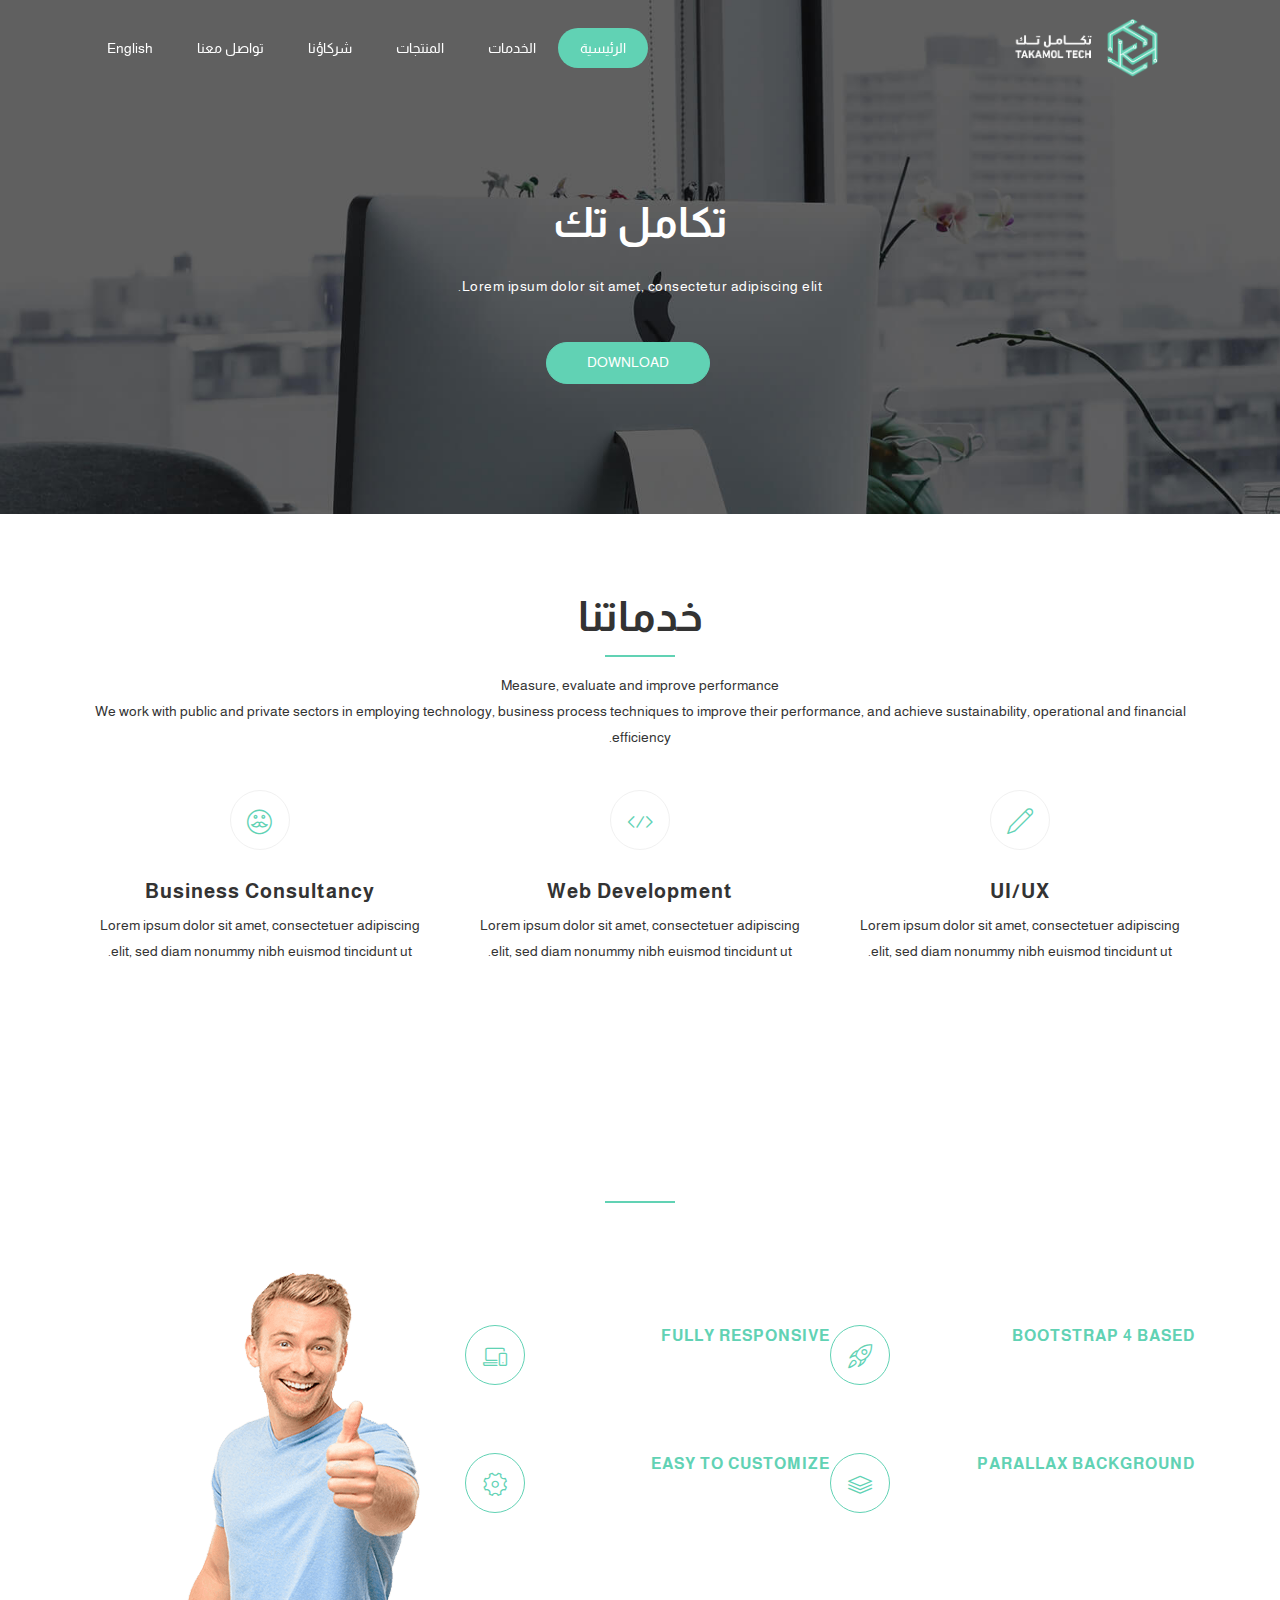
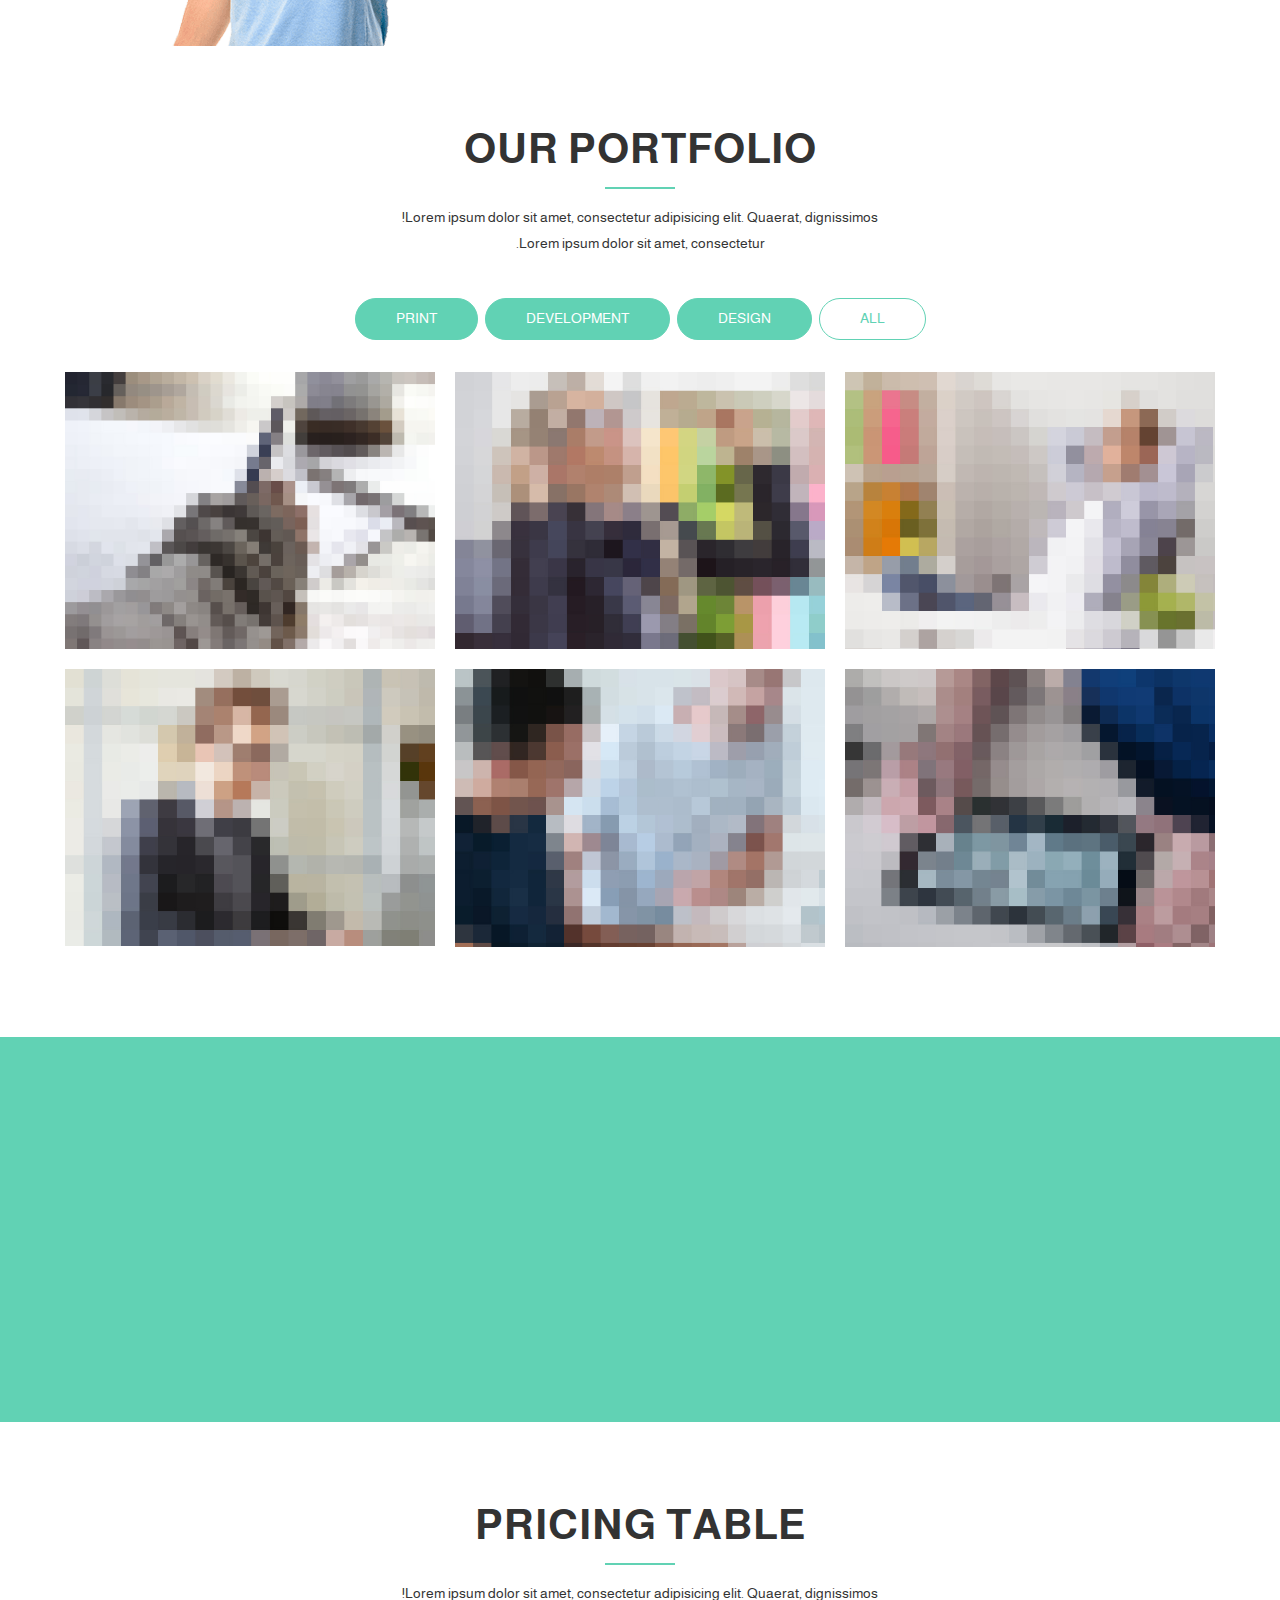
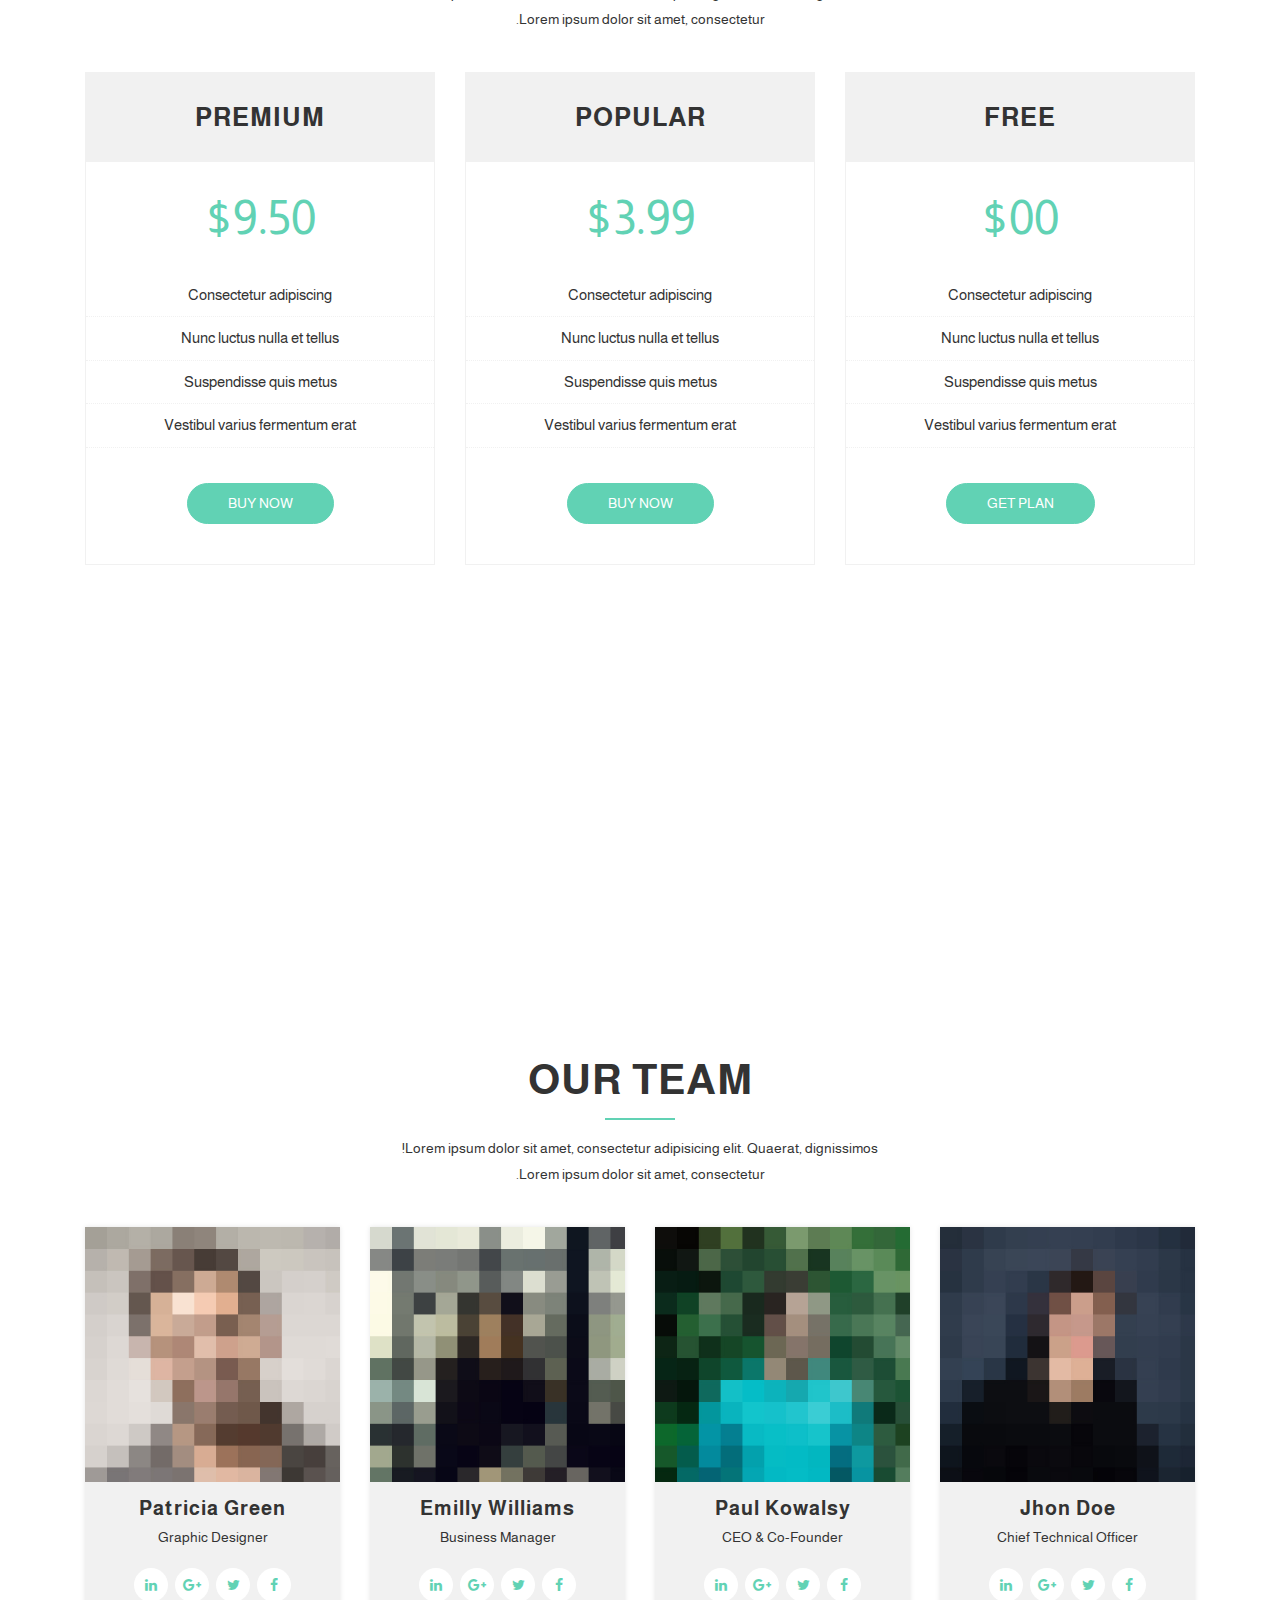
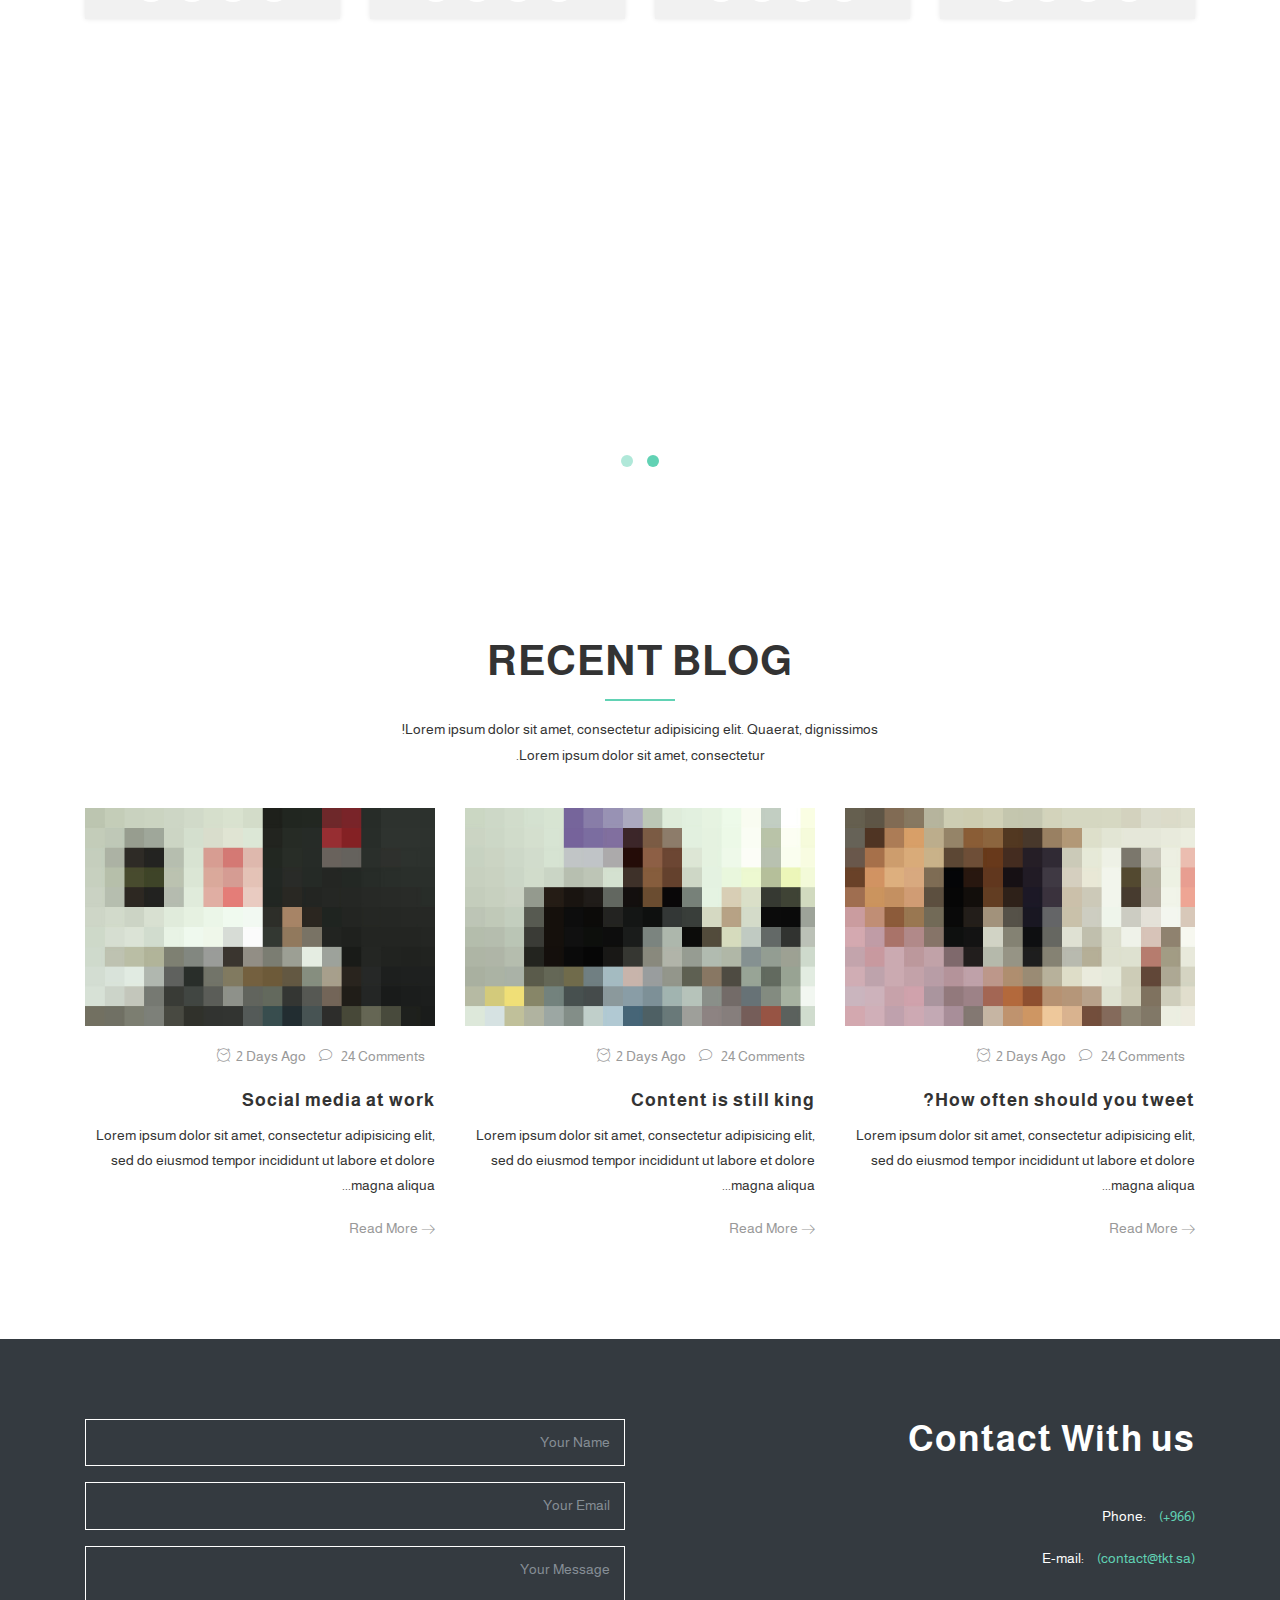
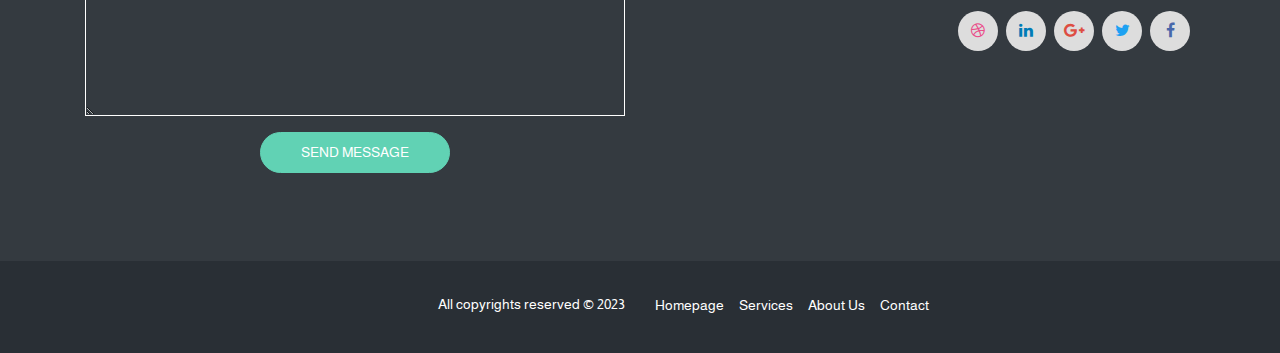
==== commit 56de1abd: "Update index.html" ====
--- a/index.html
+++ b/index.html
@@ -40,7 +40,7 @@
           <div class="collapse navbar-collapse" id="main-navbar">
             <ul class="navbar-nav mr-auto w-100 justify-content-end">
               <li class="nav-item">
-                <a class="nav-link page-scroll" href="#hero-area">Home</a>
+                <a class="nav-link page-scroll" href="#hero-area">الرئيسية</a>
               </li>
               <li class="nav-item">
                 <a class="nav-link page-scroll" href="#services">الخدمات</a>
@@ -52,13 +52,7 @@
                 <a class="nav-link page-scroll" href="#portfolios">شركاؤنا</a>
               </li>
               <li class="nav-item">
-                <a class="nav-link page-scroll" href="#pricing">تواصل معنا</a>
-              </li>
-              <li class="nav-item">
-                <a class="nav-link page-scroll" href="#team">Team</a>
-              </li>
-              <li class="nav-item">
-                <a class="nav-link page-scroll" href="#contact">Contact</a>
+                <a class="nav-link page-scroll" href="#contact">تواصل معنا</a>
               </li>
               <li class="nav-item">
                 <a class="nav-link page-scroll" href="/en">English</a>
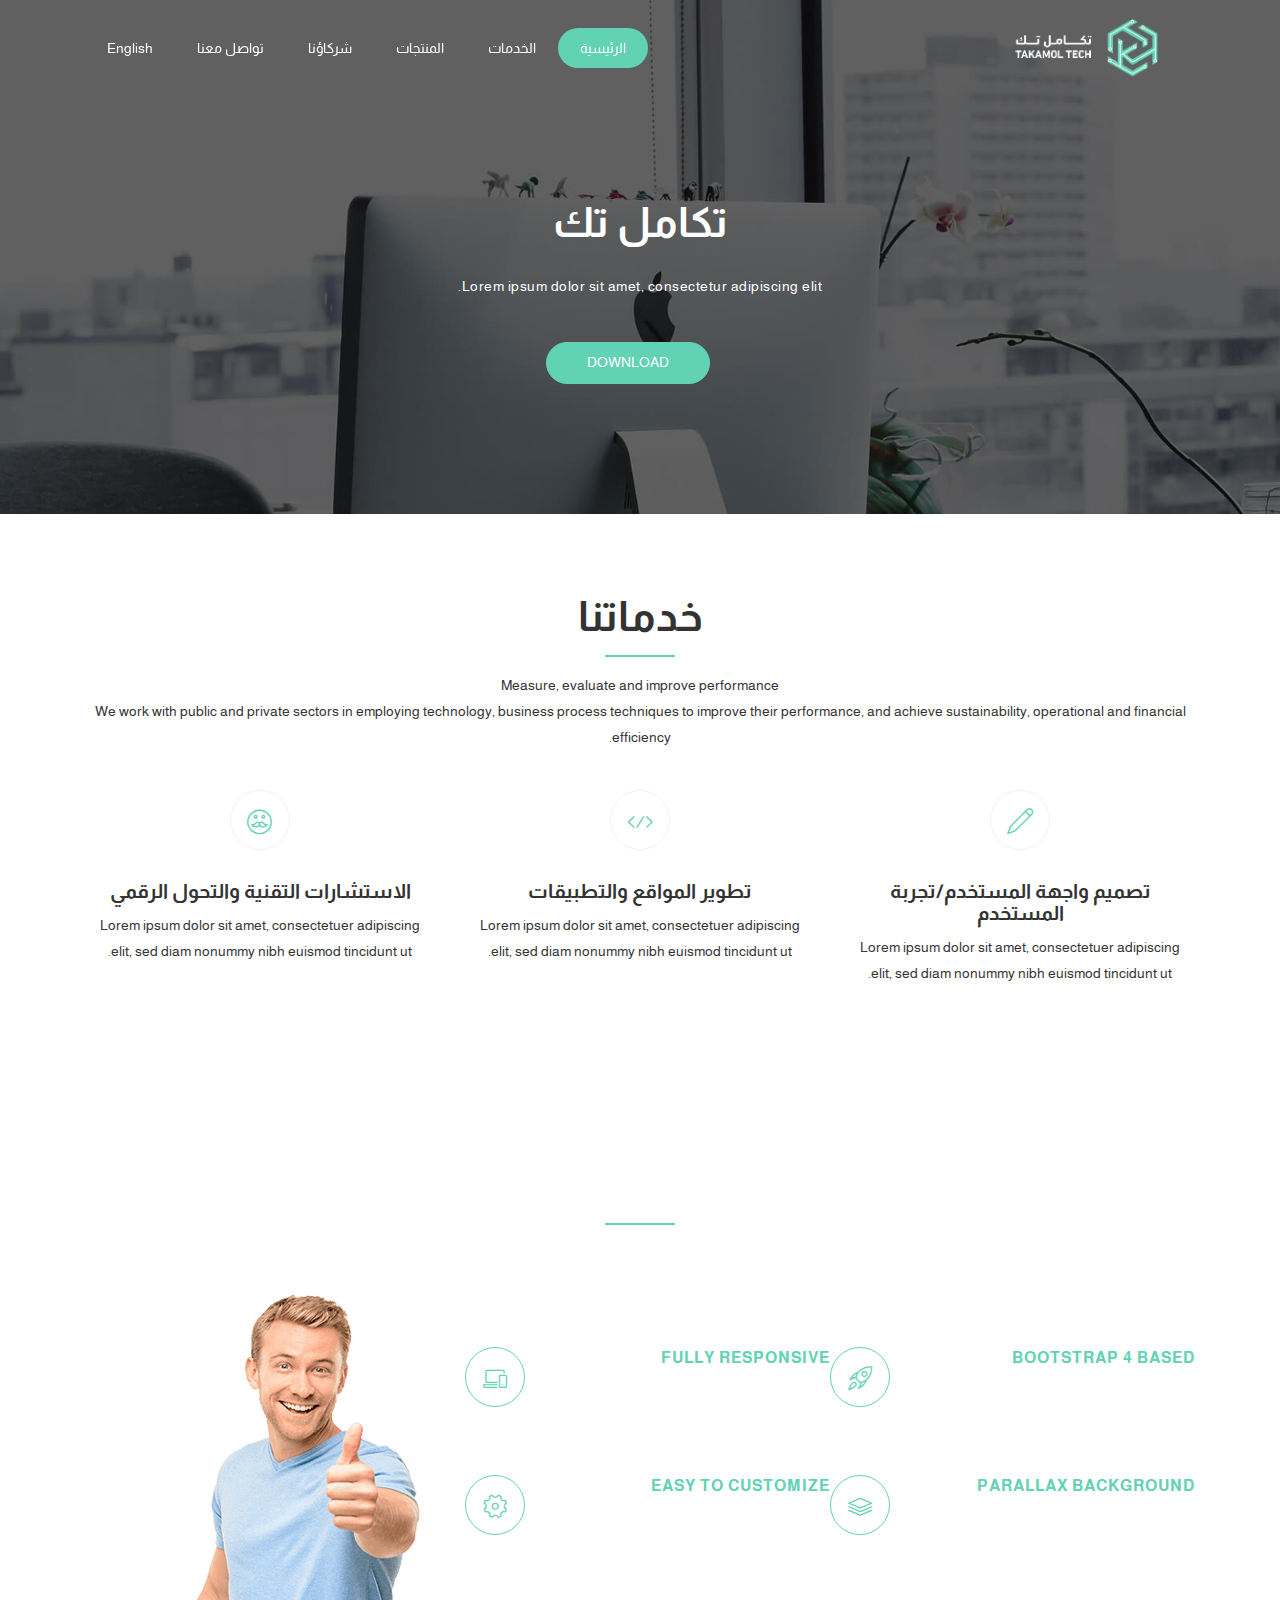
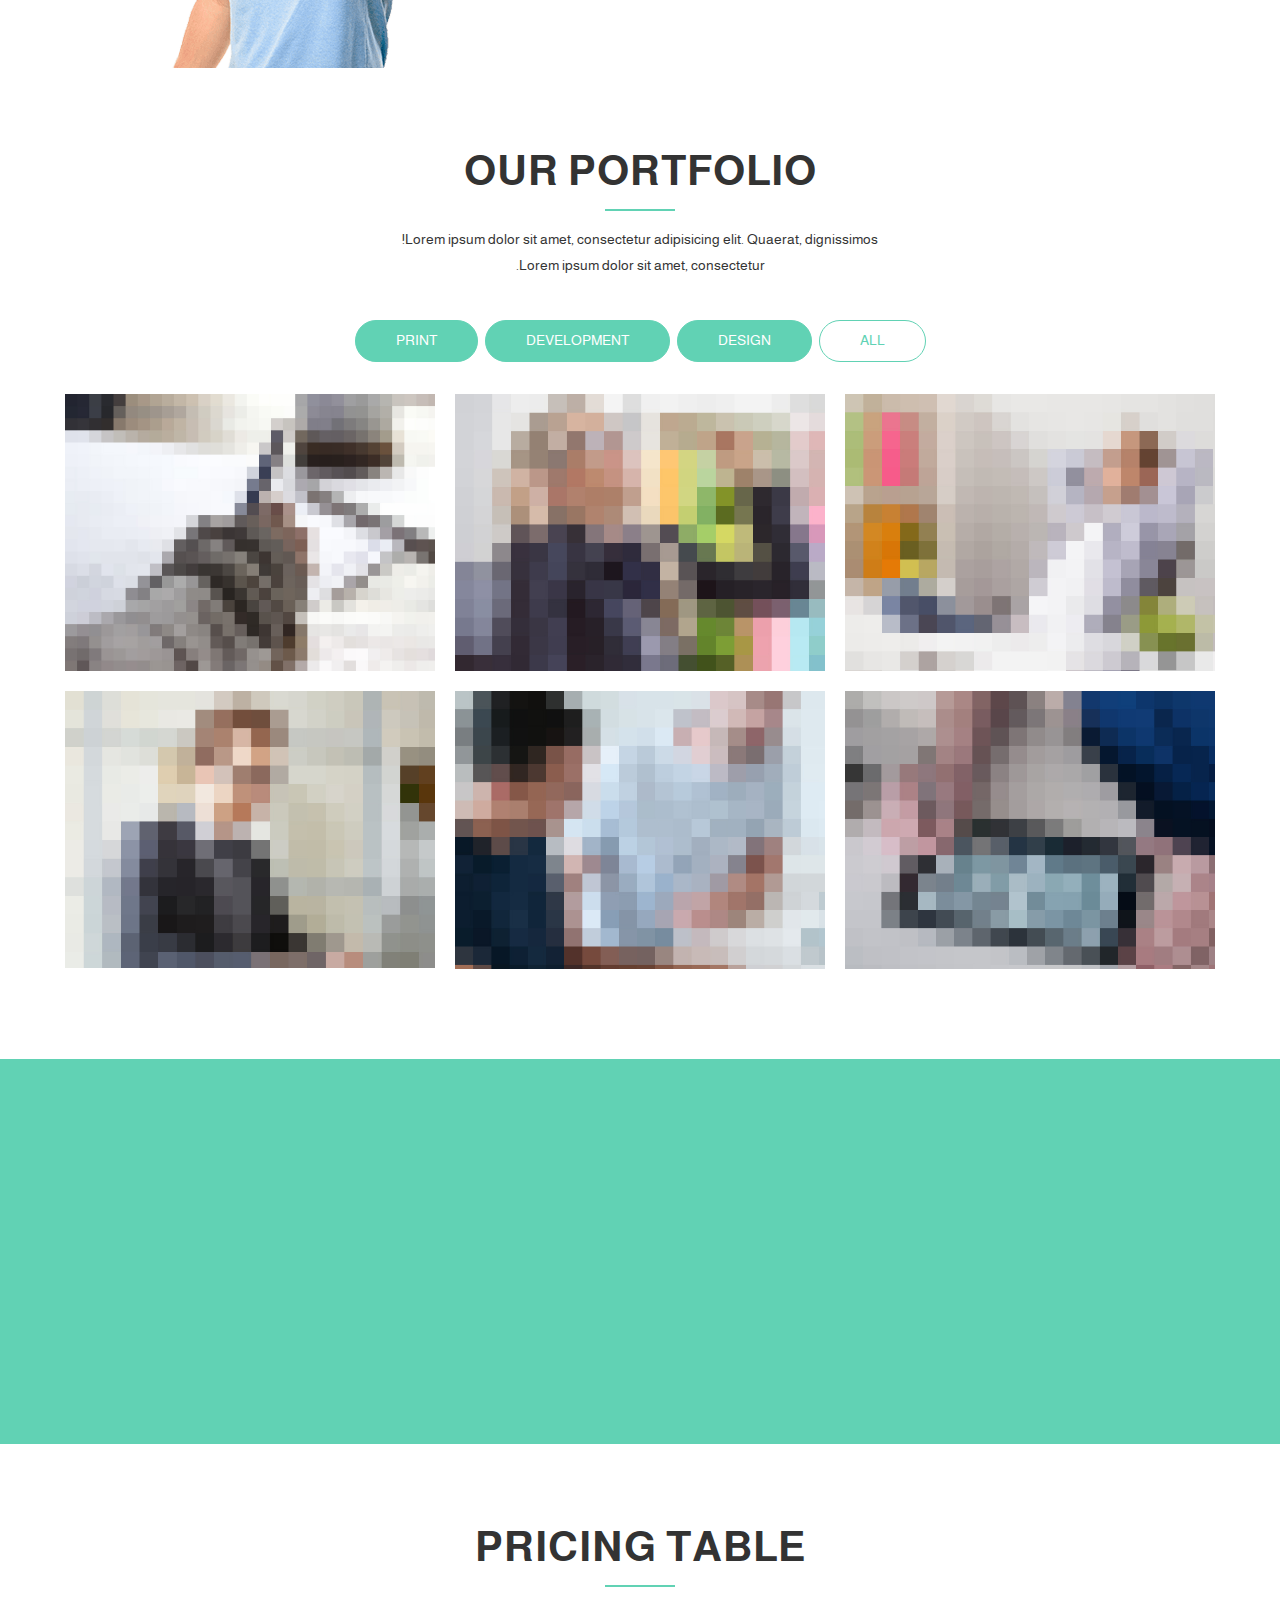
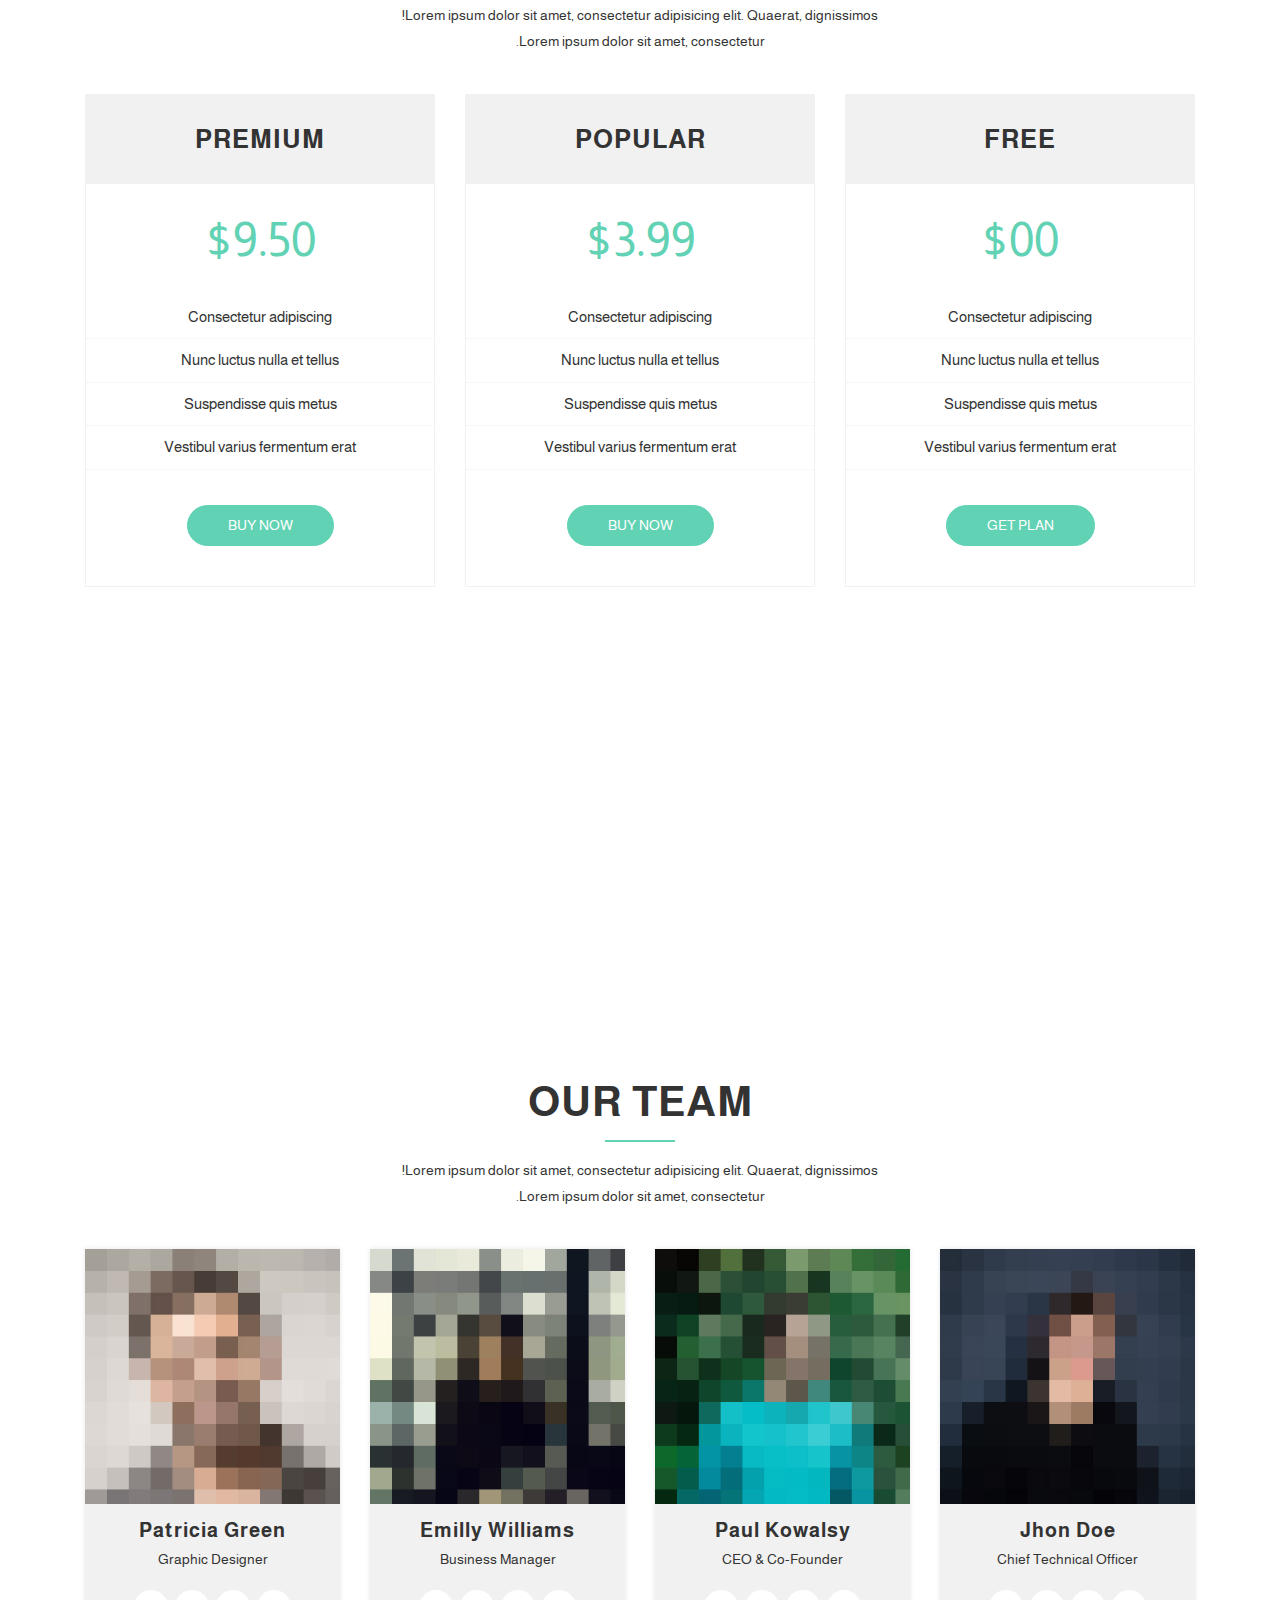
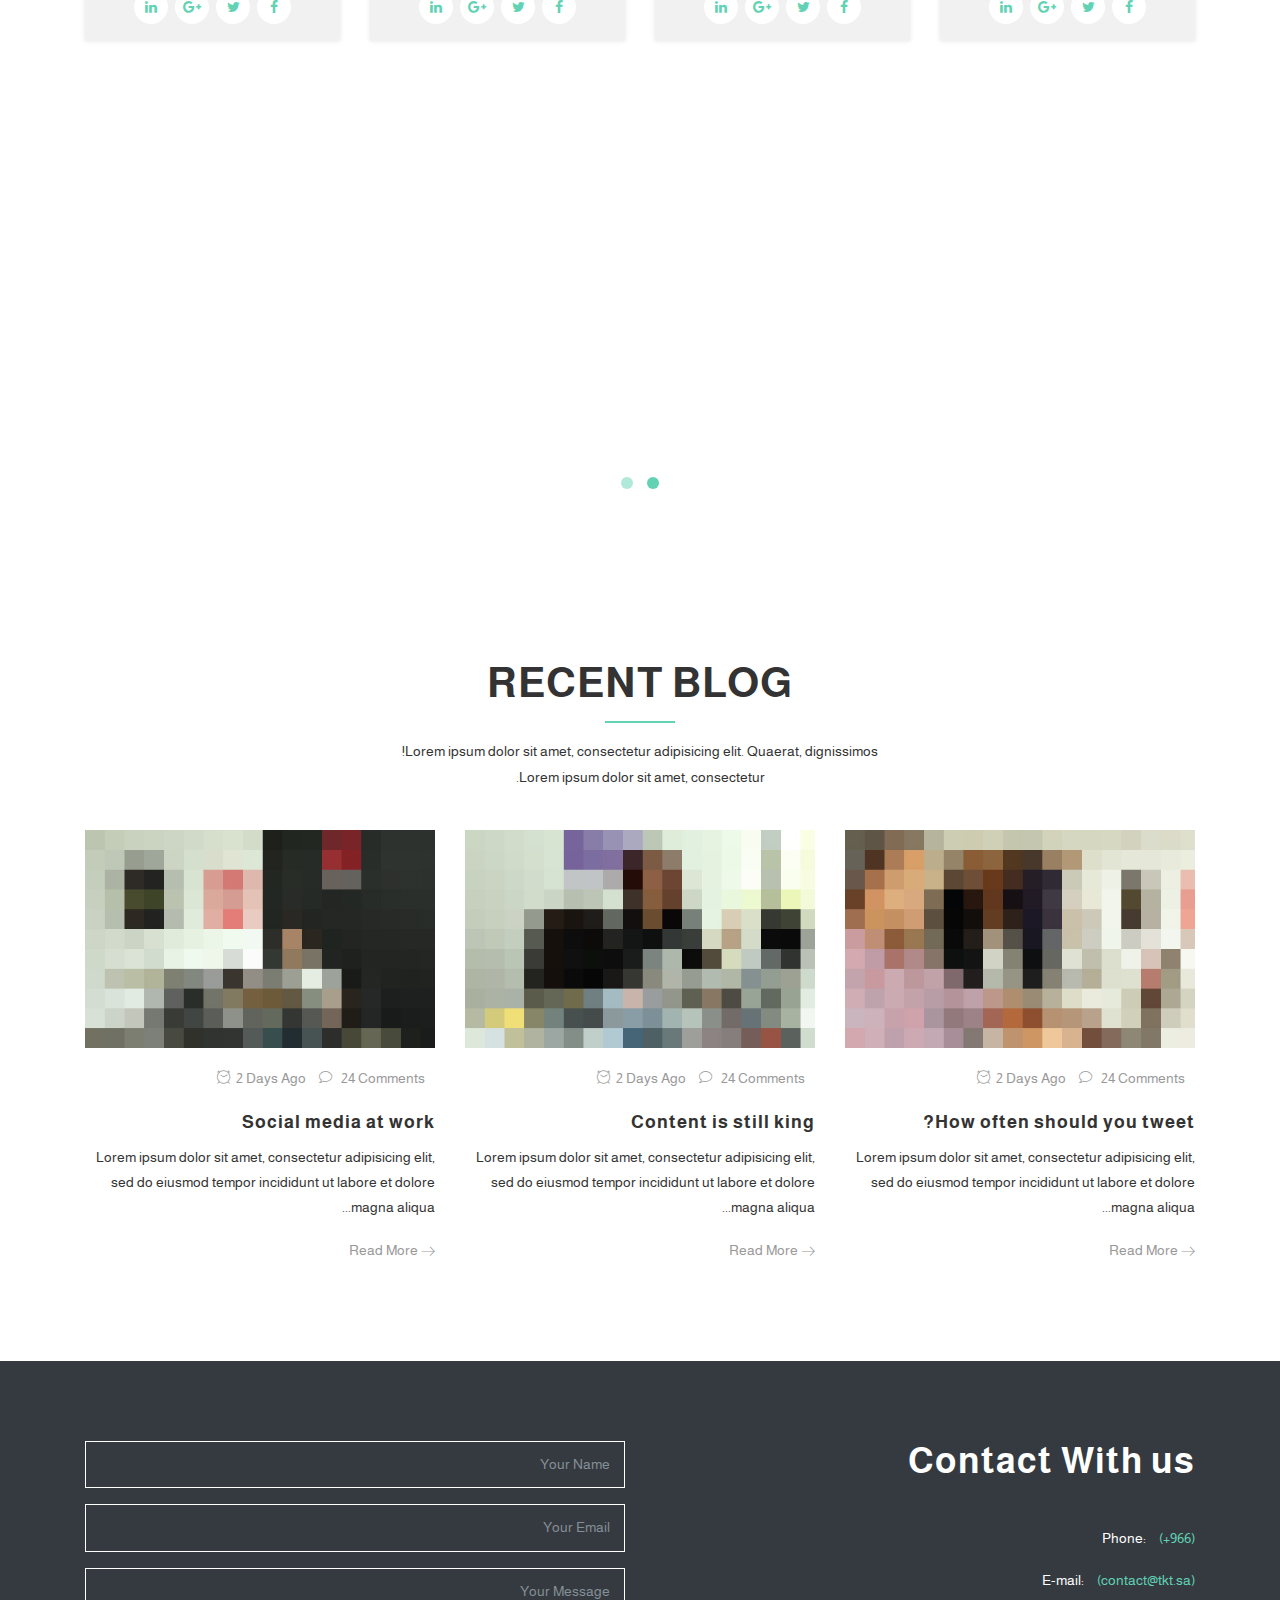
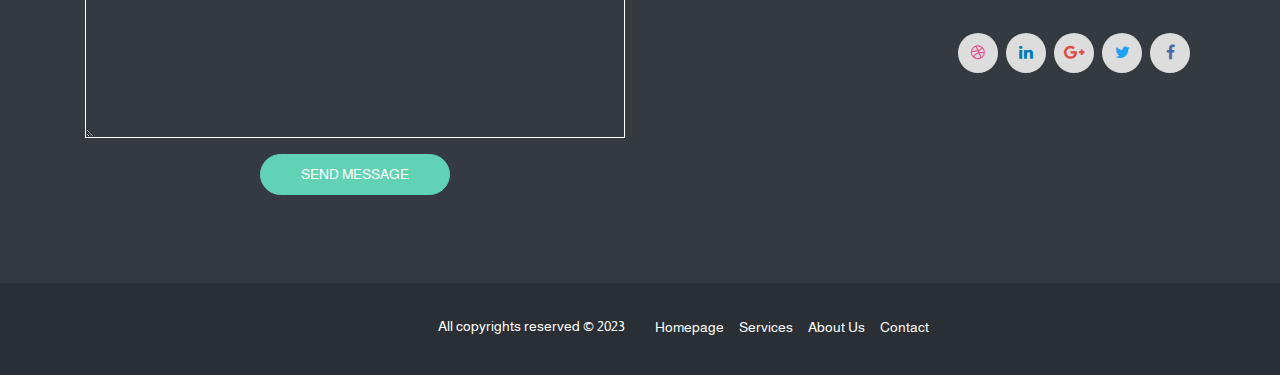
==== commit c77cbf26: "Update index.html" ====
--- a/index.html
+++ b/index.html
@@ -120,7 +120,7 @@
               <div class="icon">
                 <i class="lnr lnr-pencil"></i>
               </div>
-              <h4>UI/UX</h4>
+              <h4>تصميم واجهة المستخدم/تجربة المستخدم</h4>
               <p>Lorem ipsum dolor sit amet, consectetuer adipiscing elit, sed diam nonummy nibh euismod tincidunt ut.</p>
             </div>
           </div>
@@ -129,7 +129,7 @@
               <div class="icon">
                 <i class="lnr lnr-code"></i>
               </div>
-              <h4>Web Development</h4>
+              <h4>تطوير المواقع والتطبيقات</h4>
               <p>Lorem ipsum dolor sit amet, consectetuer adipiscing elit, sed diam nonummy nibh euismod tincidunt ut.</p>
             </div>
           </div>
@@ -138,7 +138,7 @@
               <div class="icon">
                 <i class="lnr lnr-mustache"></i>
               </div>
-              <h4>Business Consultancy</h4>
+              <h4>الاستشارات التقنية والتحول الرقمي</h4>
               <p>Lorem ipsum dolor sit amet, consectetuer adipiscing elit, sed diam nonummy nibh euismod tincidunt ut.</p>
             </div>
           </div>
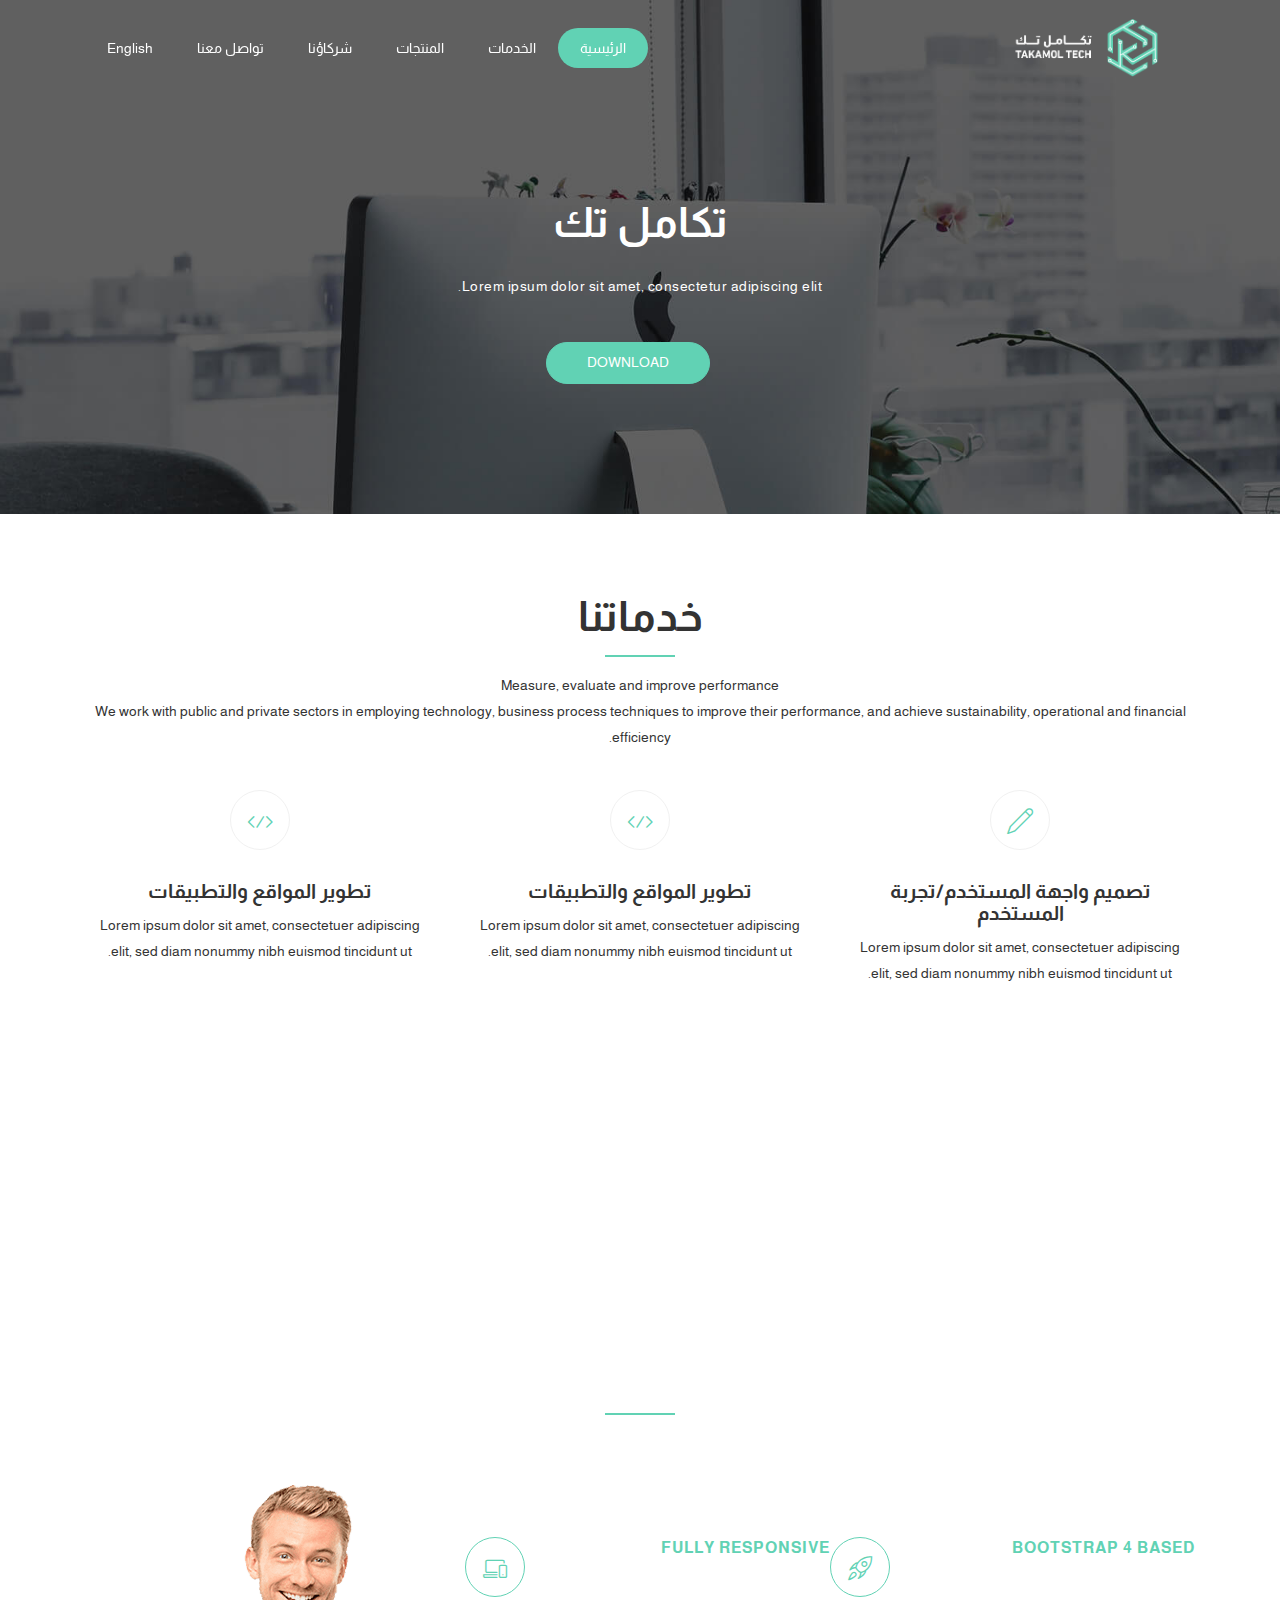
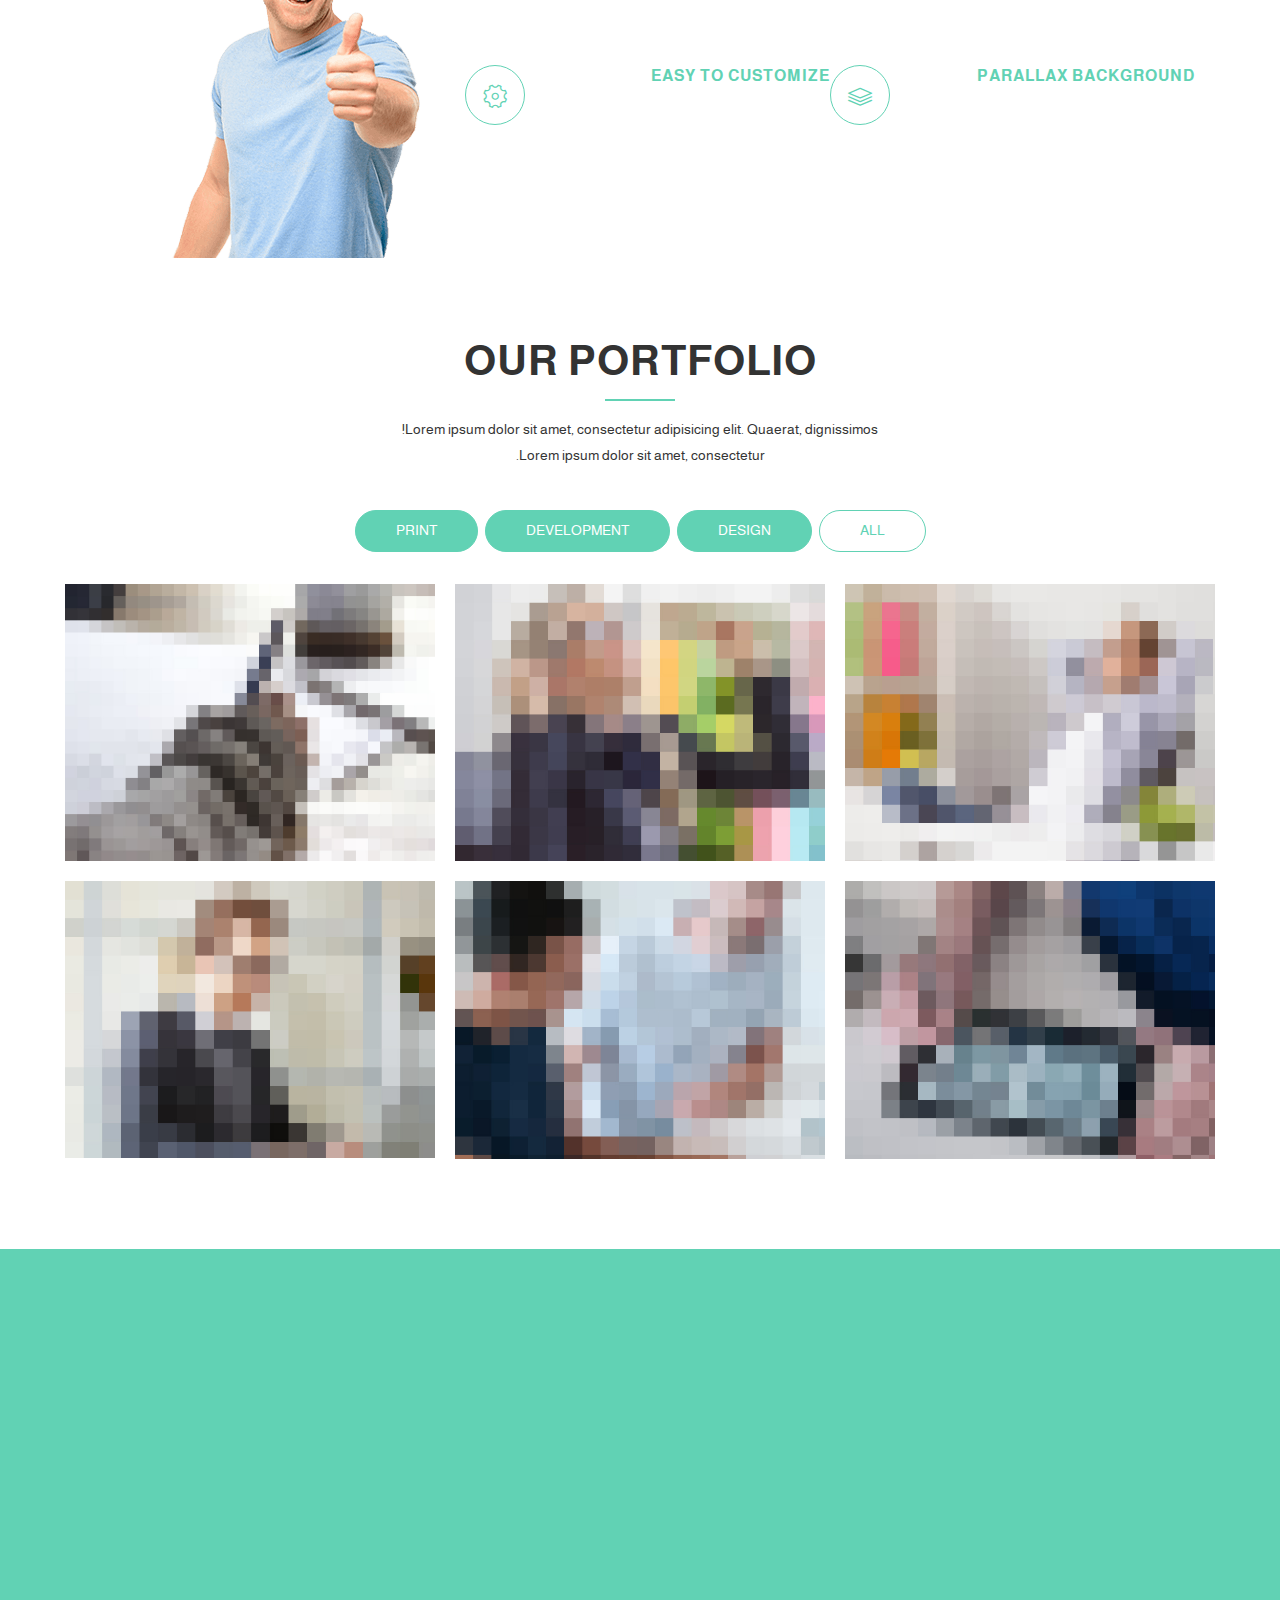
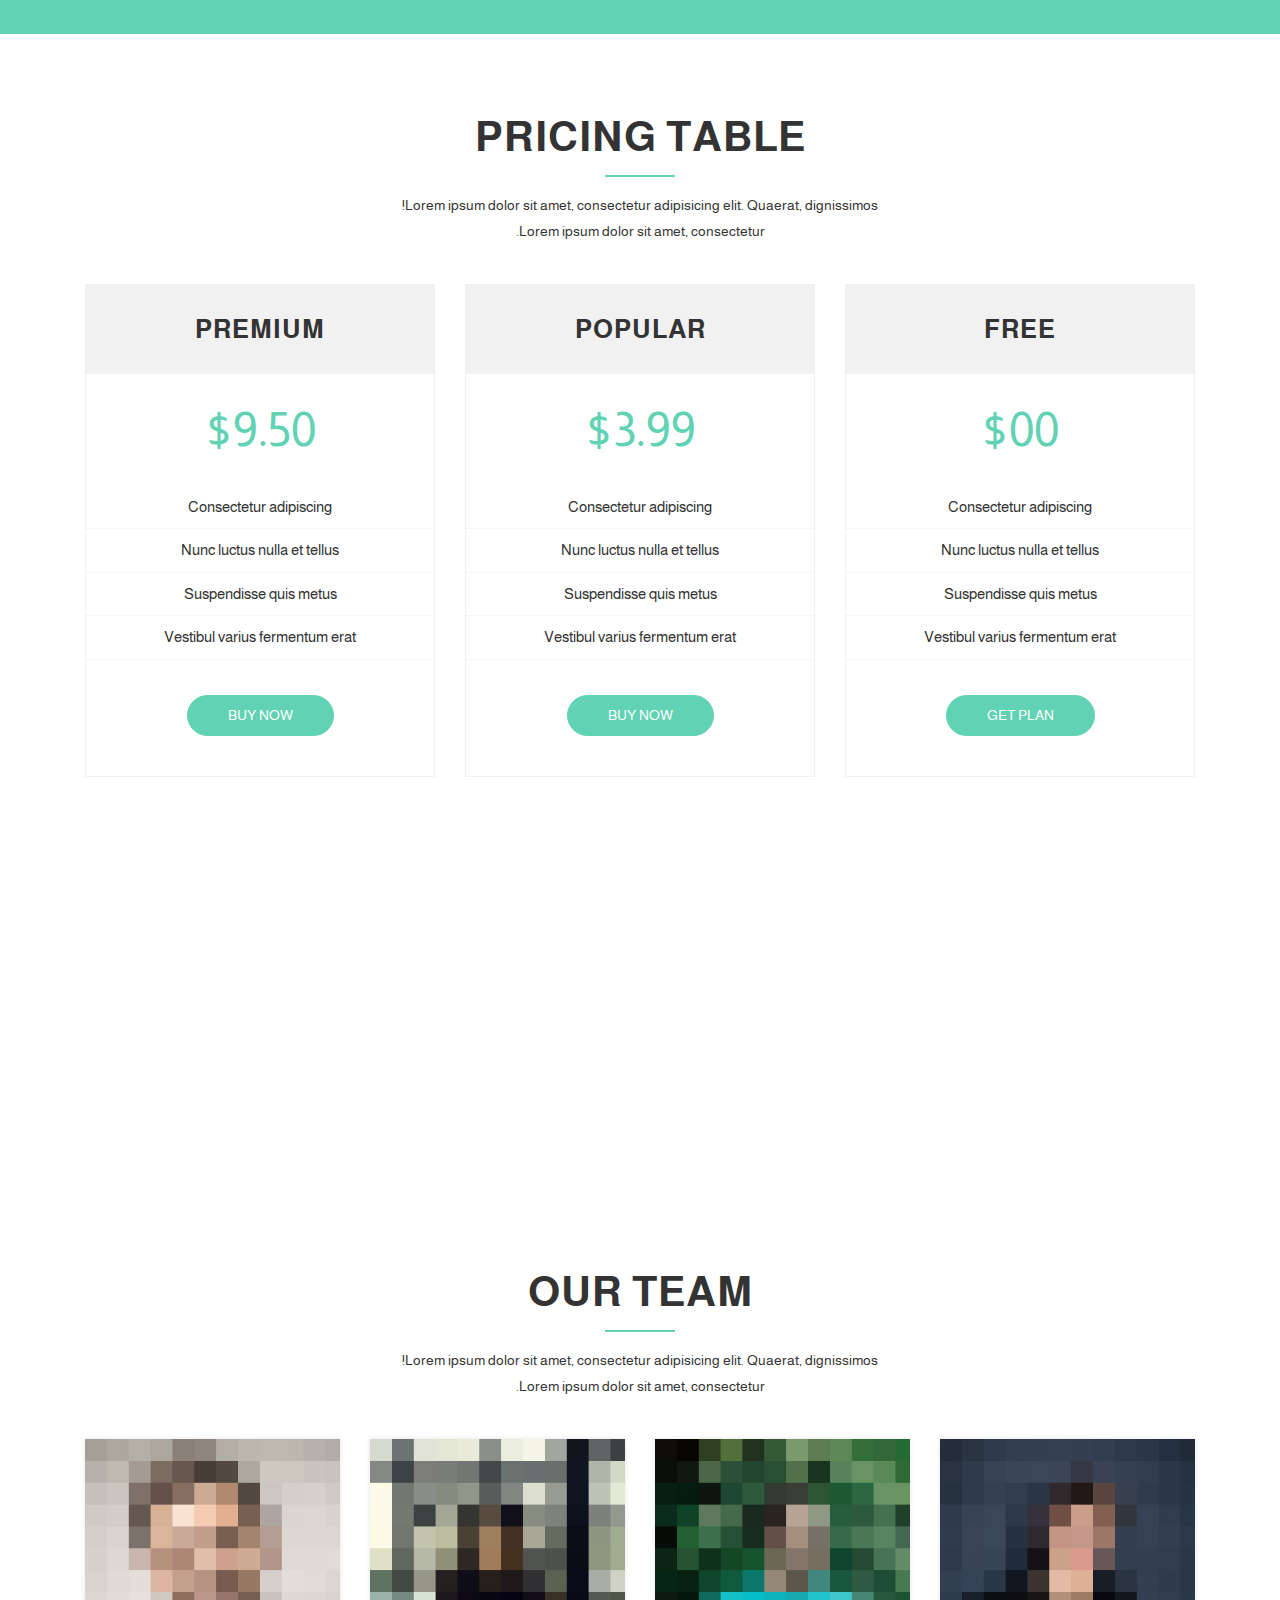
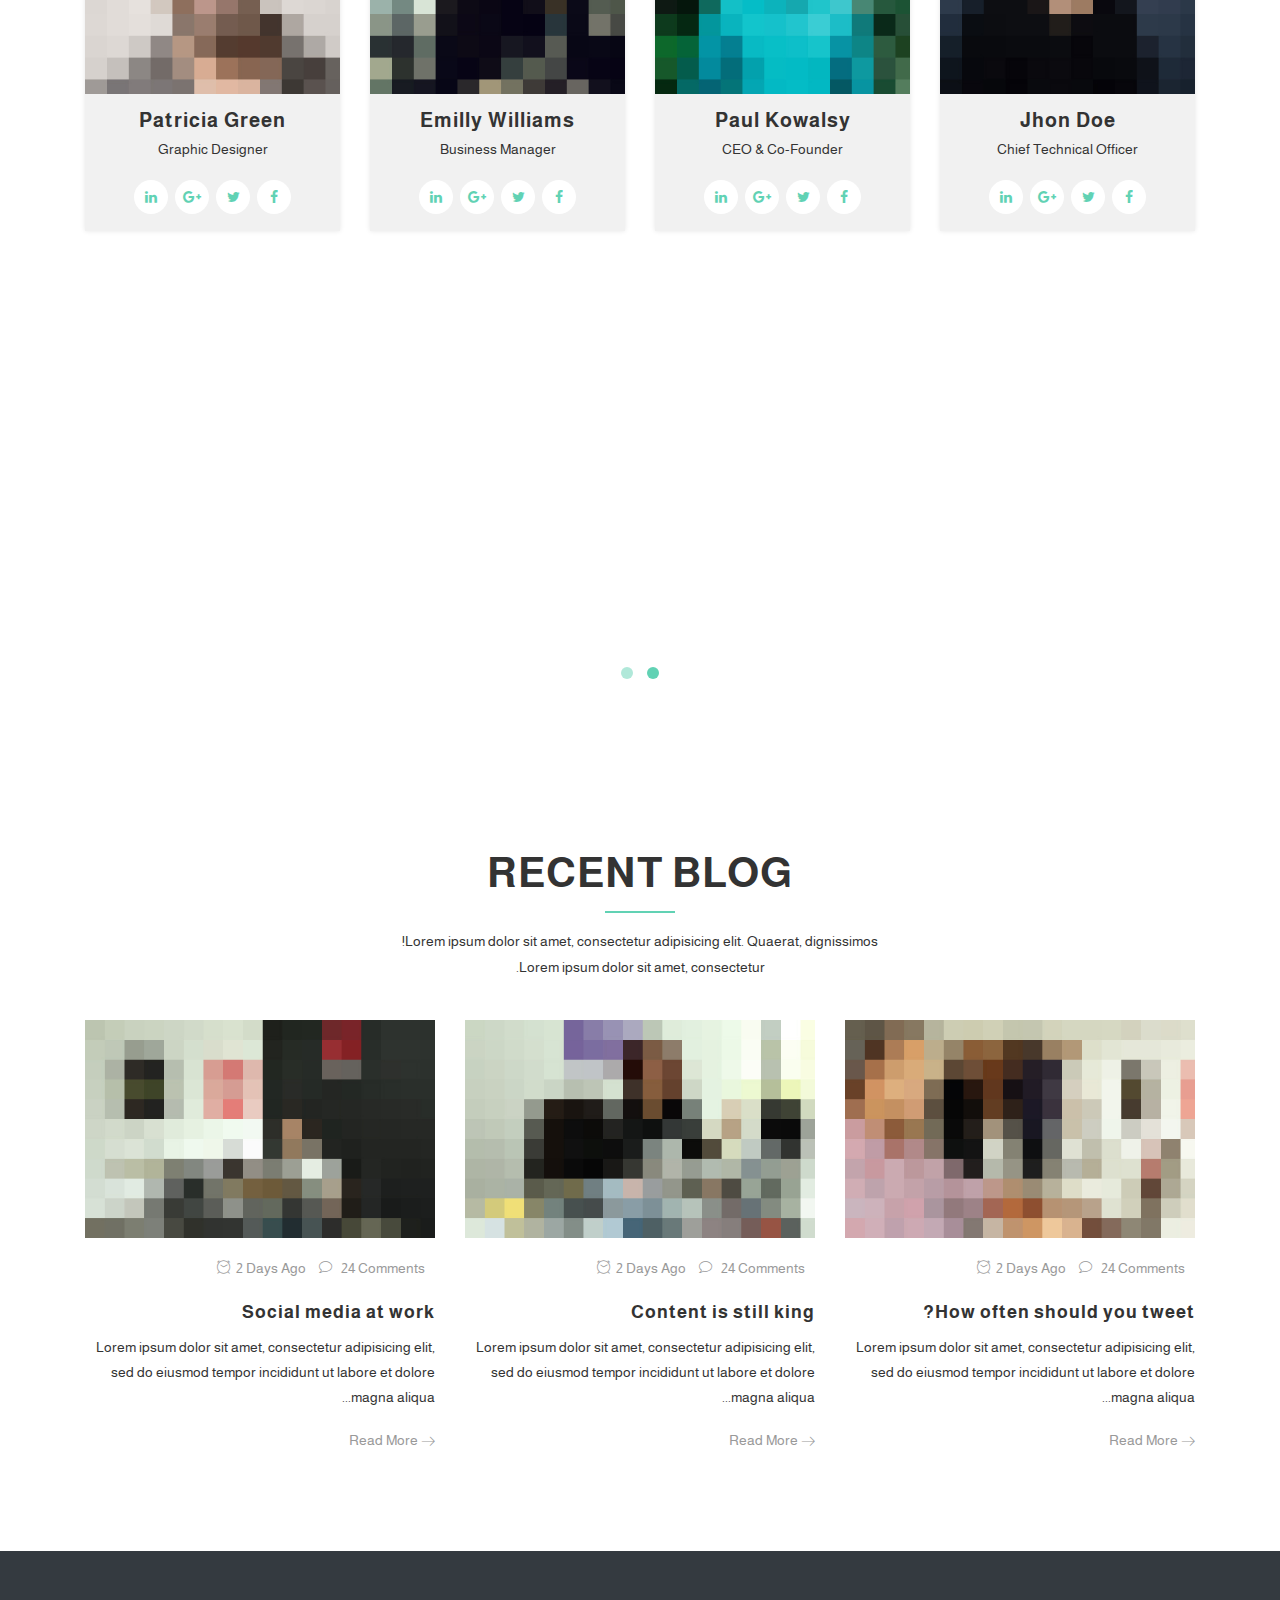
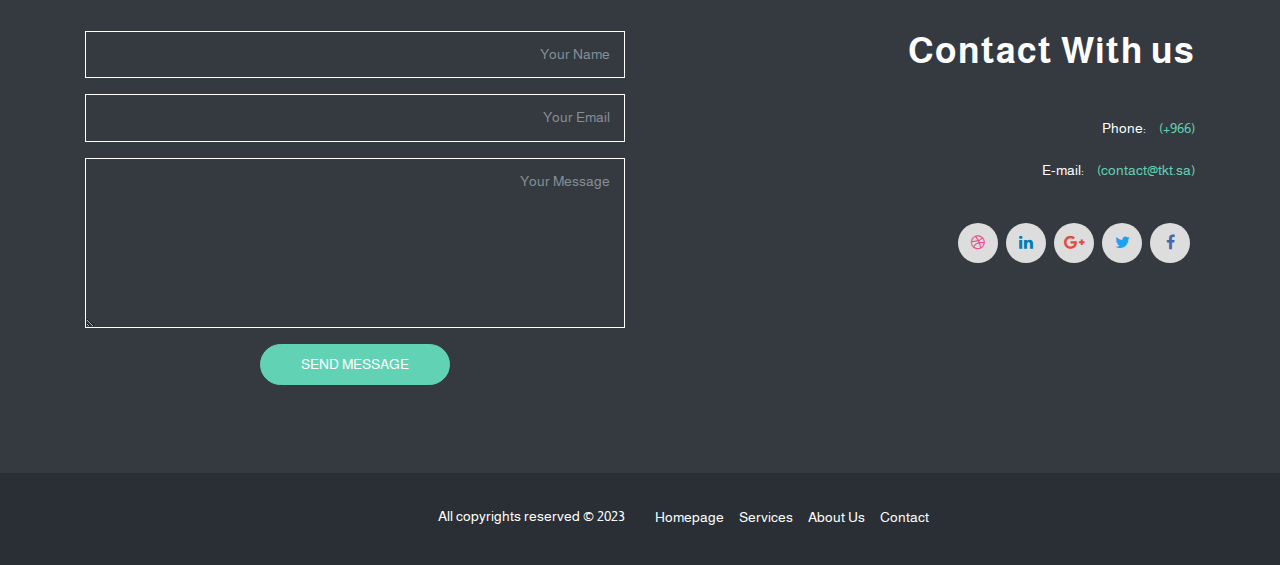
==== commit 67549ff8: "Update index.html" ====
--- a/index.html
+++ b/index.html
@@ -121,6 +121,33 @@
                 <i class="lnr lnr-pencil"></i>
               </div>
               <h4>تصميم واجهة المستخدم/تجربة المستخدم</h4>
+              <p>Lorem ipsum dolor sit amet, consectetuer adipiscing elit, sed diam nonummy nibh euismod tincidunt ut.</p>
+            </div>
+          </div>
+          <div class="col-md-4 col-sm-6">
+            <div class="item-boxes wow fadeInDown" data-wow-delay="0.8s">
+              <div class="icon">
+                <i class="lnr lnr-code"></i>
+              </div>
+              <h4>تطوير المواقع والتطبيقات</h4>
+              <p>Lorem ipsum dolor sit amet, consectetuer adipiscing elit, sed diam nonummy nibh euismod tincidunt ut.</p>
+            </div>
+          </div>
+          <div class="col-md-4 col-sm-6">
+            <div class="item-boxes wow fadeInDown" data-wow-delay="0.8s">
+              <div class="icon">
+                <i class="lnr lnr-code"></i>
+              </div>
+              <h4>تطوير المواقع والتطبيقات</h4>
+              <p>Lorem ipsum dolor sit amet, consectetuer adipiscing elit, sed diam nonummy nibh euismod tincidunt ut.</p>
+            </div>
+          </div>
+          <div class="col-md-4 col-sm-6">
+            <div class="item-boxes wow fadeInDown" data-wow-delay="0.8s">
+              <div class="icon">
+                <i class="lnr lnr-code"></i>
+              </div>
+              <h4>تطوير المواقع والتطبيقات</h4>
               <p>Lorem ipsum dolor sit amet, consectetuer adipiscing elit, sed diam nonummy nibh euismod tincidunt ut.</p>
             </div>
           </div>
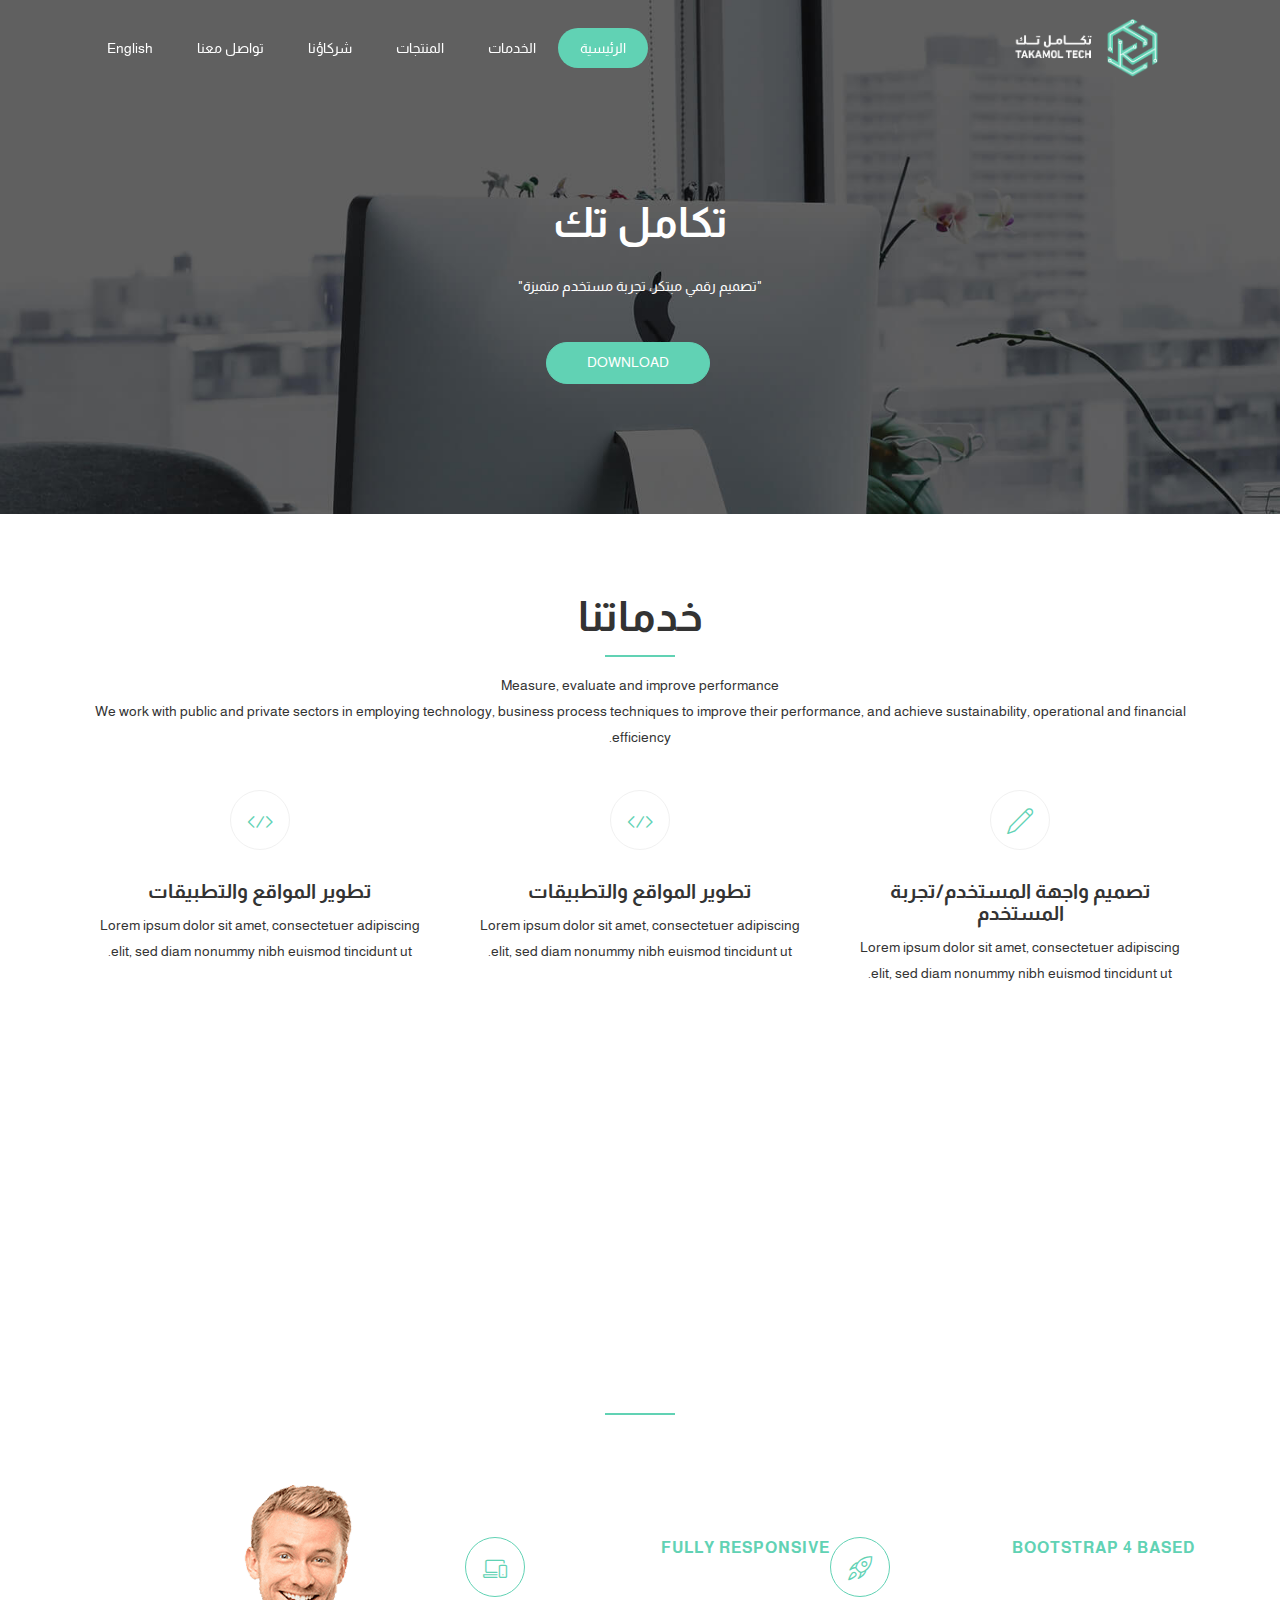
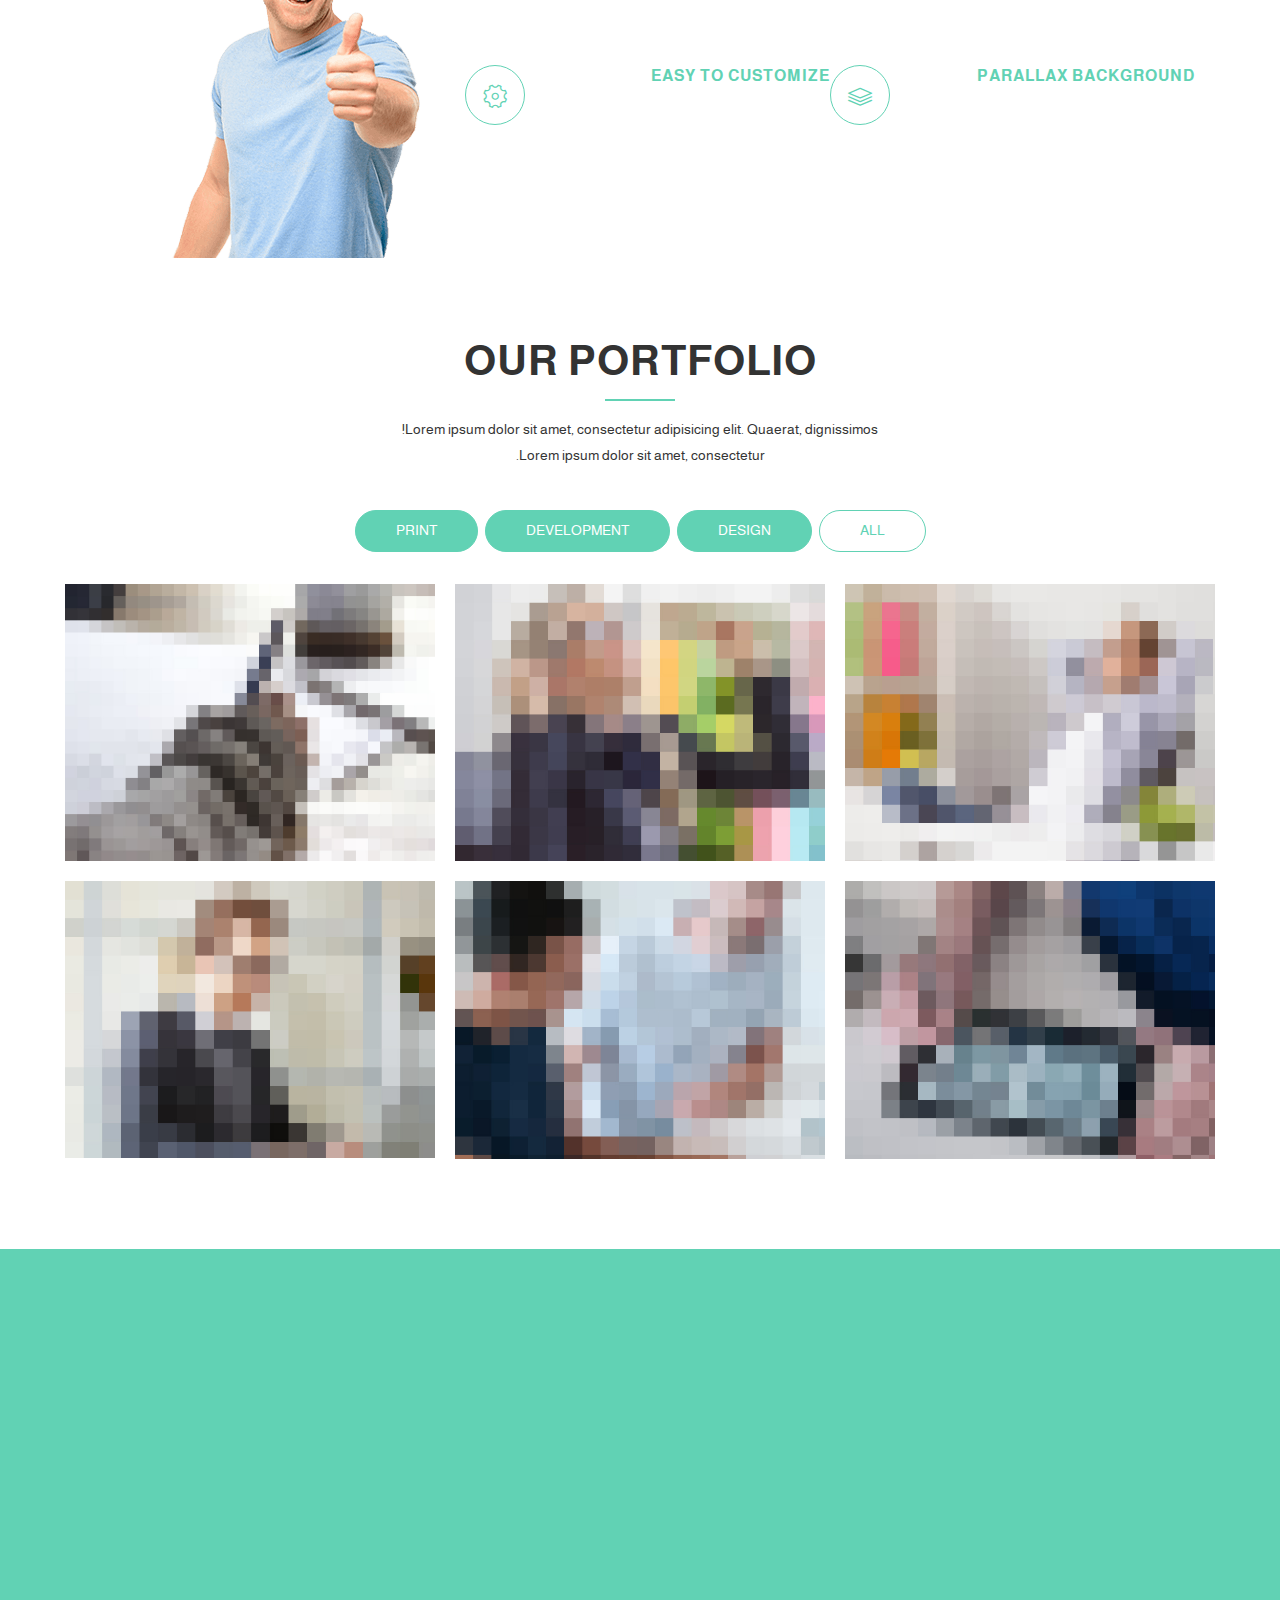
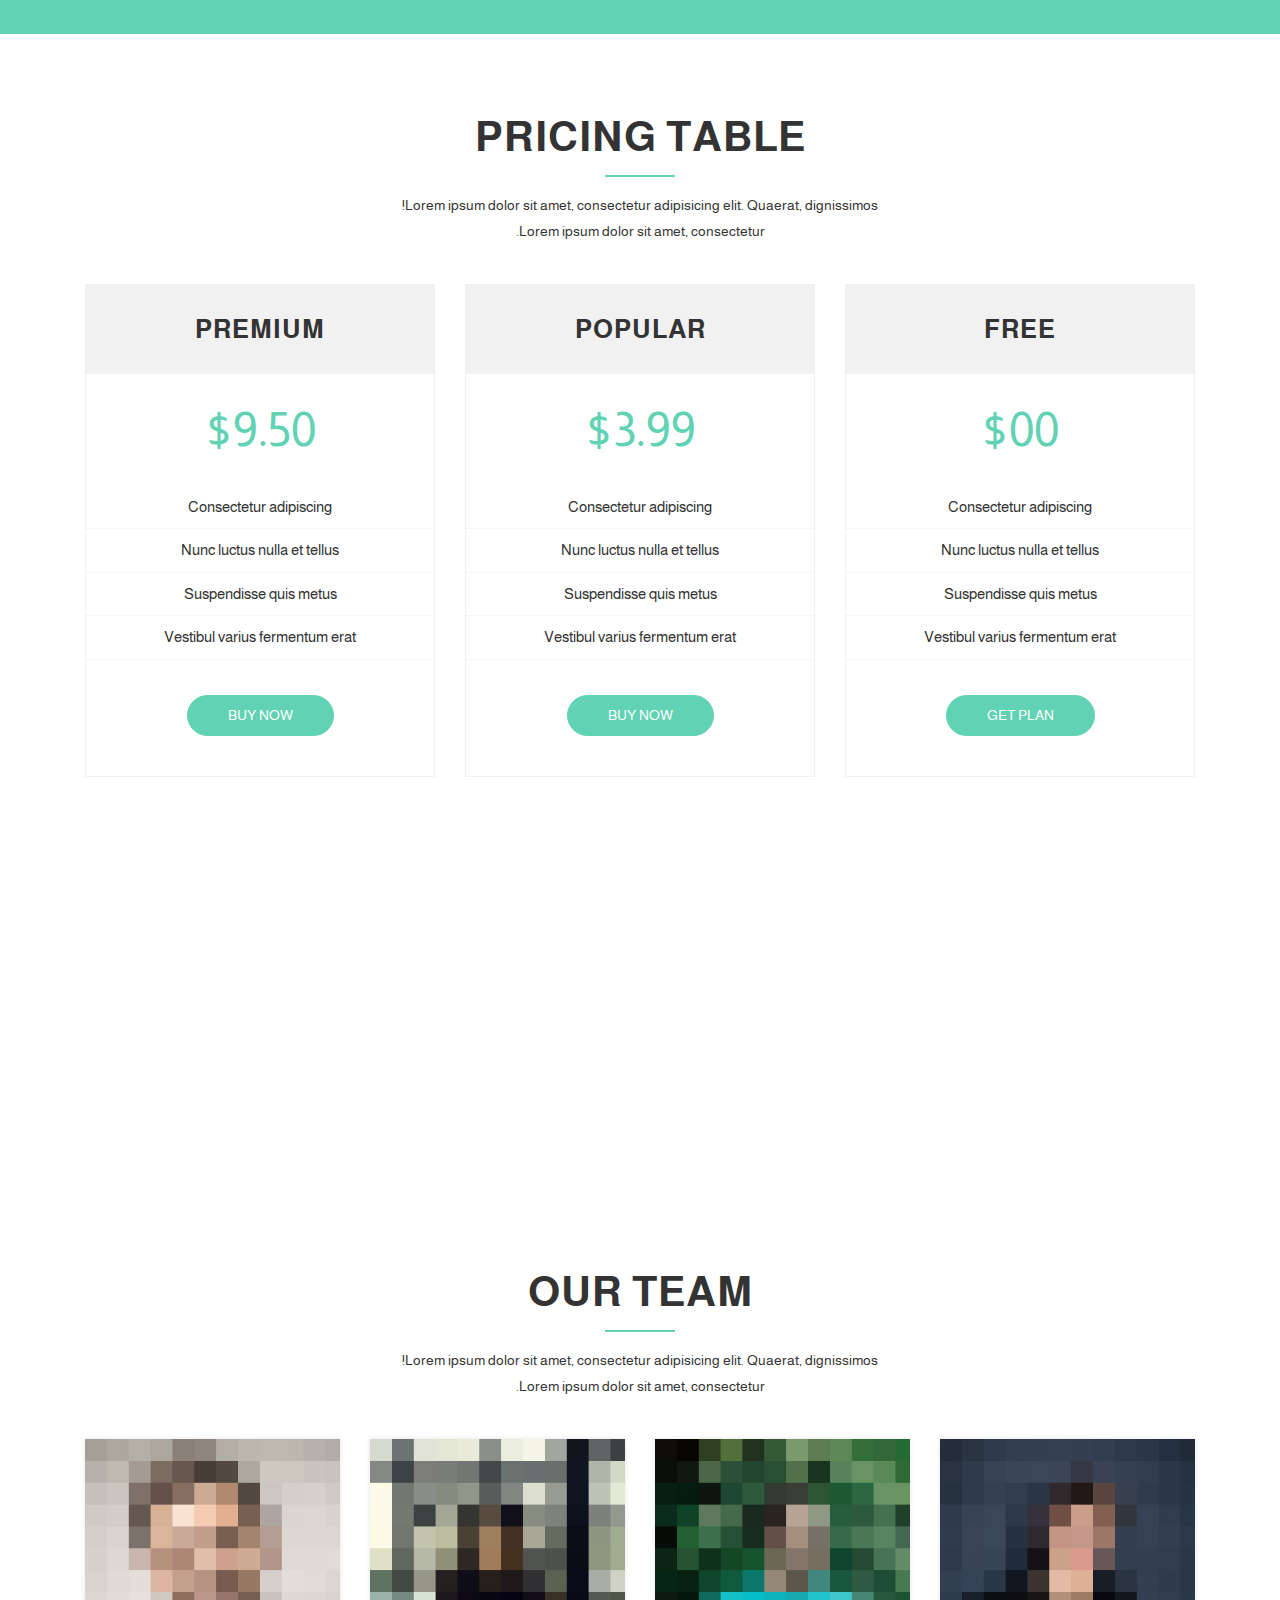
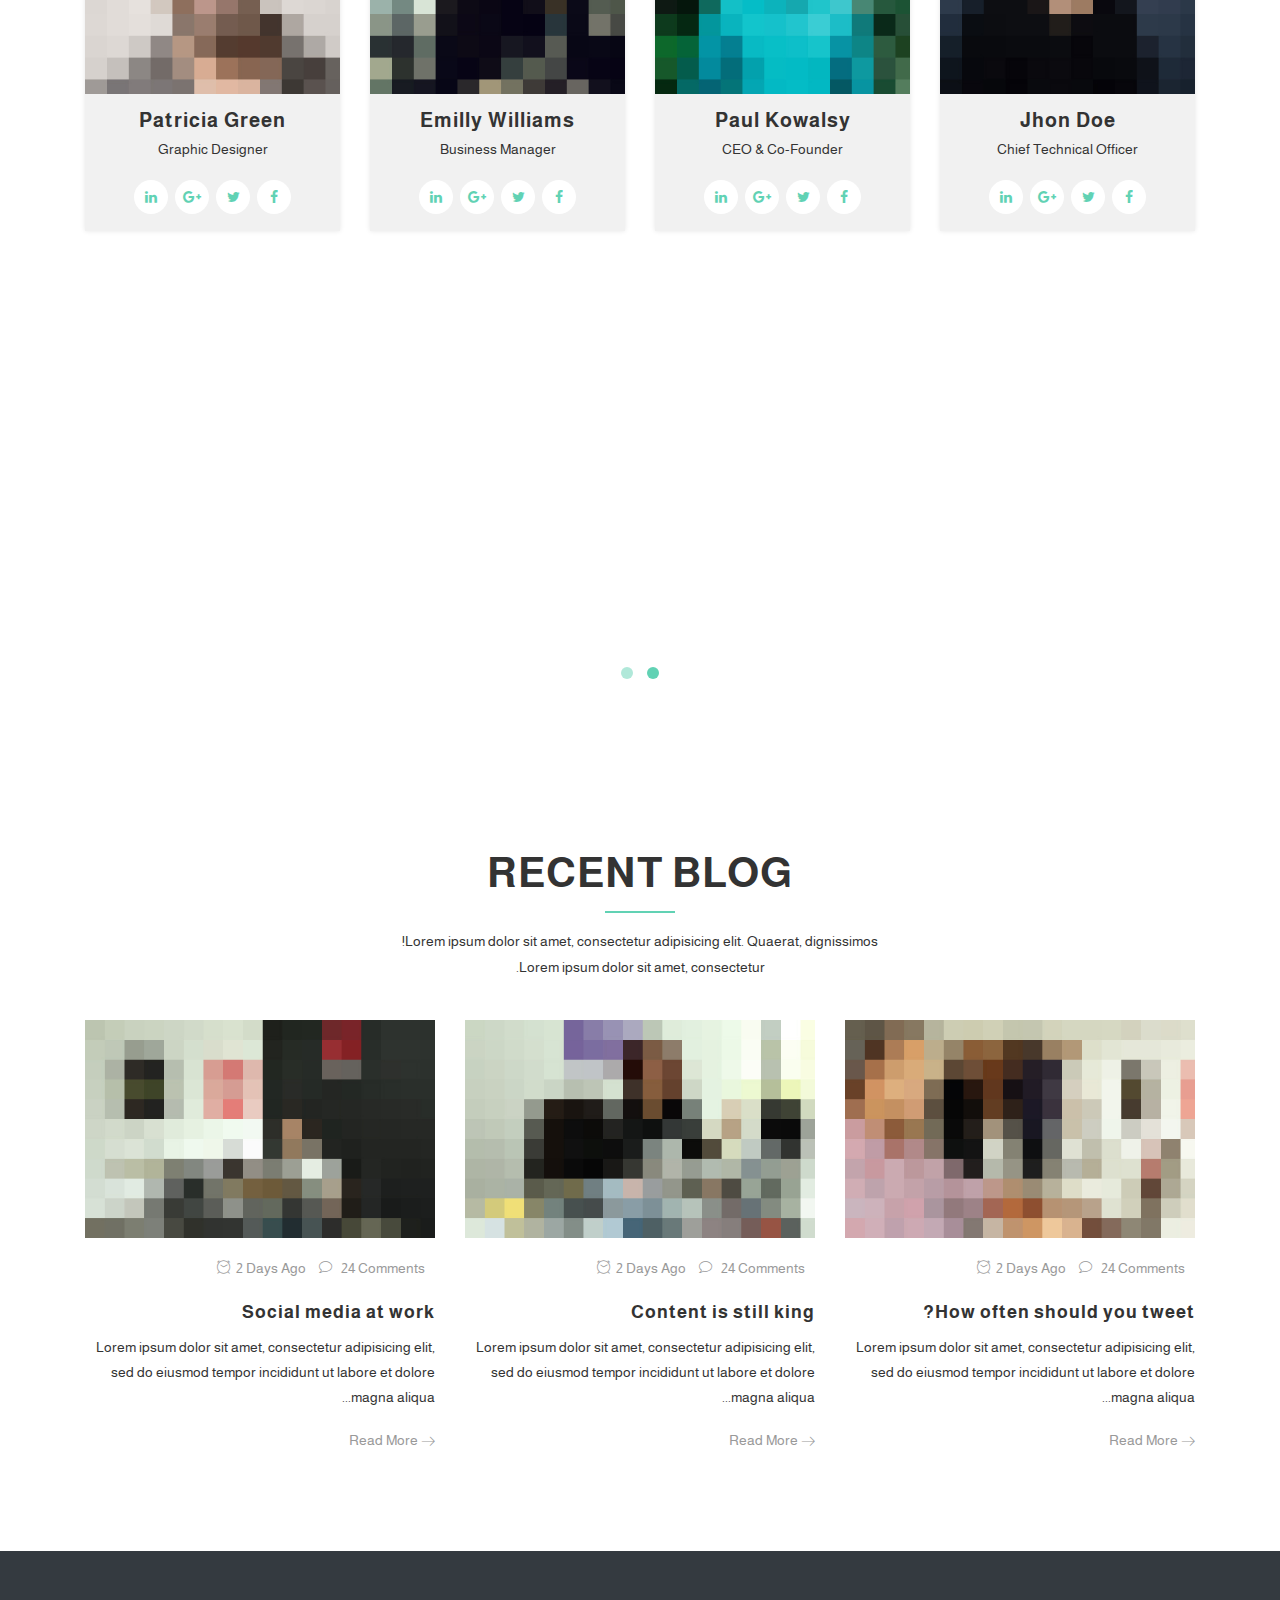
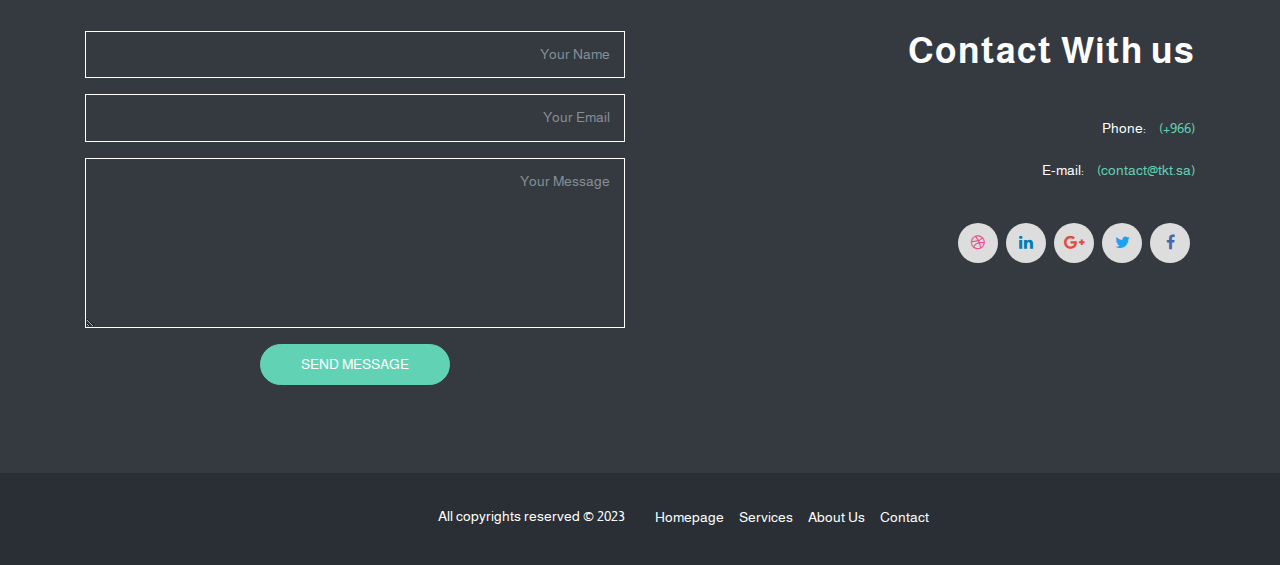
==== commit 327f362d: "Update index.html" ====
--- a/index.html
+++ b/index.html
@@ -97,7 +97,7 @@
           <div class="col-md-10">
             <div class="contents text-center">
               <h1 class="wow fadeInDown" data-wow-duration="1000ms" data-wow-delay="0.3s">تكامل تك</h1>
-              <p class="lead  wow fadeIn" data-wow-duration="1000ms" data-wow-delay="400ms">Lorem ipsum dolor sit amet, consectetur adipiscing elit. </p>
+              <p class="lead  wow fadeIn" data-wow-duration="1000ms" data-wow-delay="400ms">"تصميم رقمي مبتكر، تجربة مستخدم متميزة" </p>
               <a href="#" class="btn btn-common wow fadeInUp" data-wow-duration="1000ms" data-wow-delay="400ms">Download</a>
             </div>
           </div>
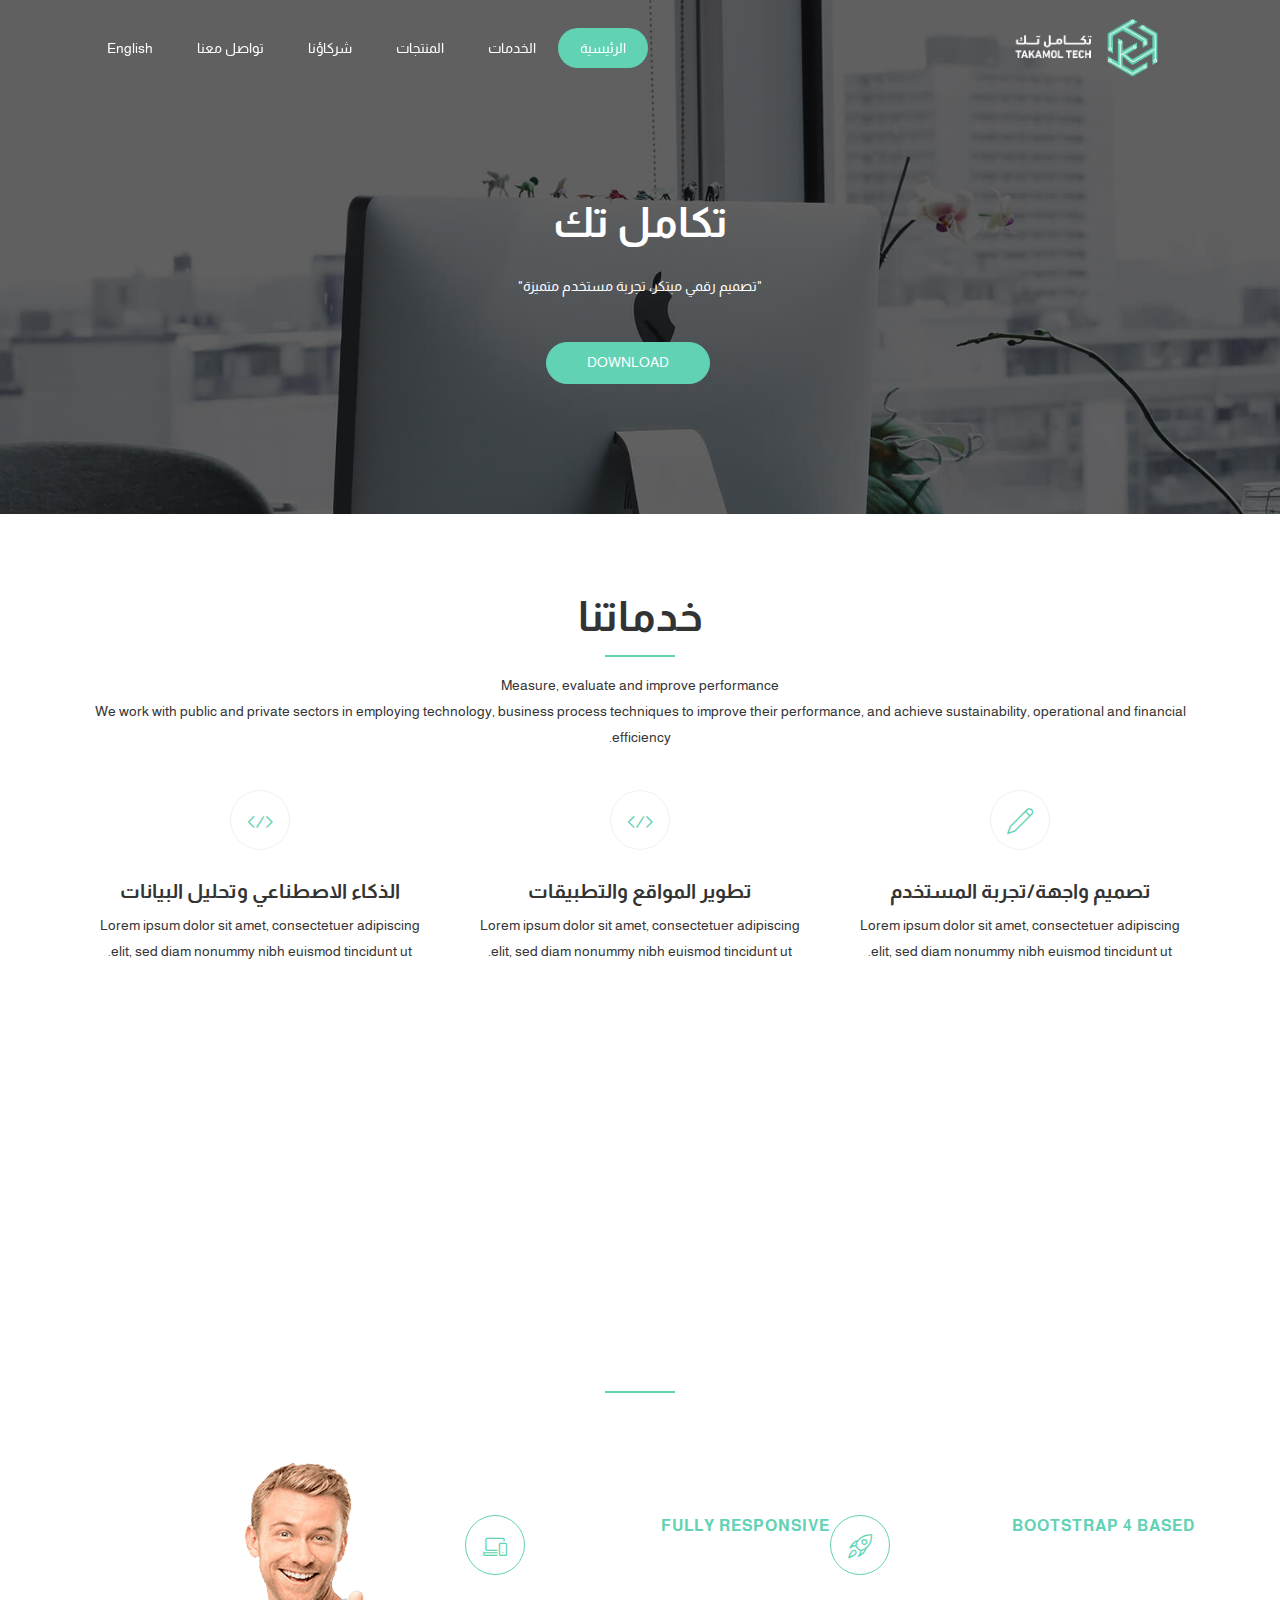
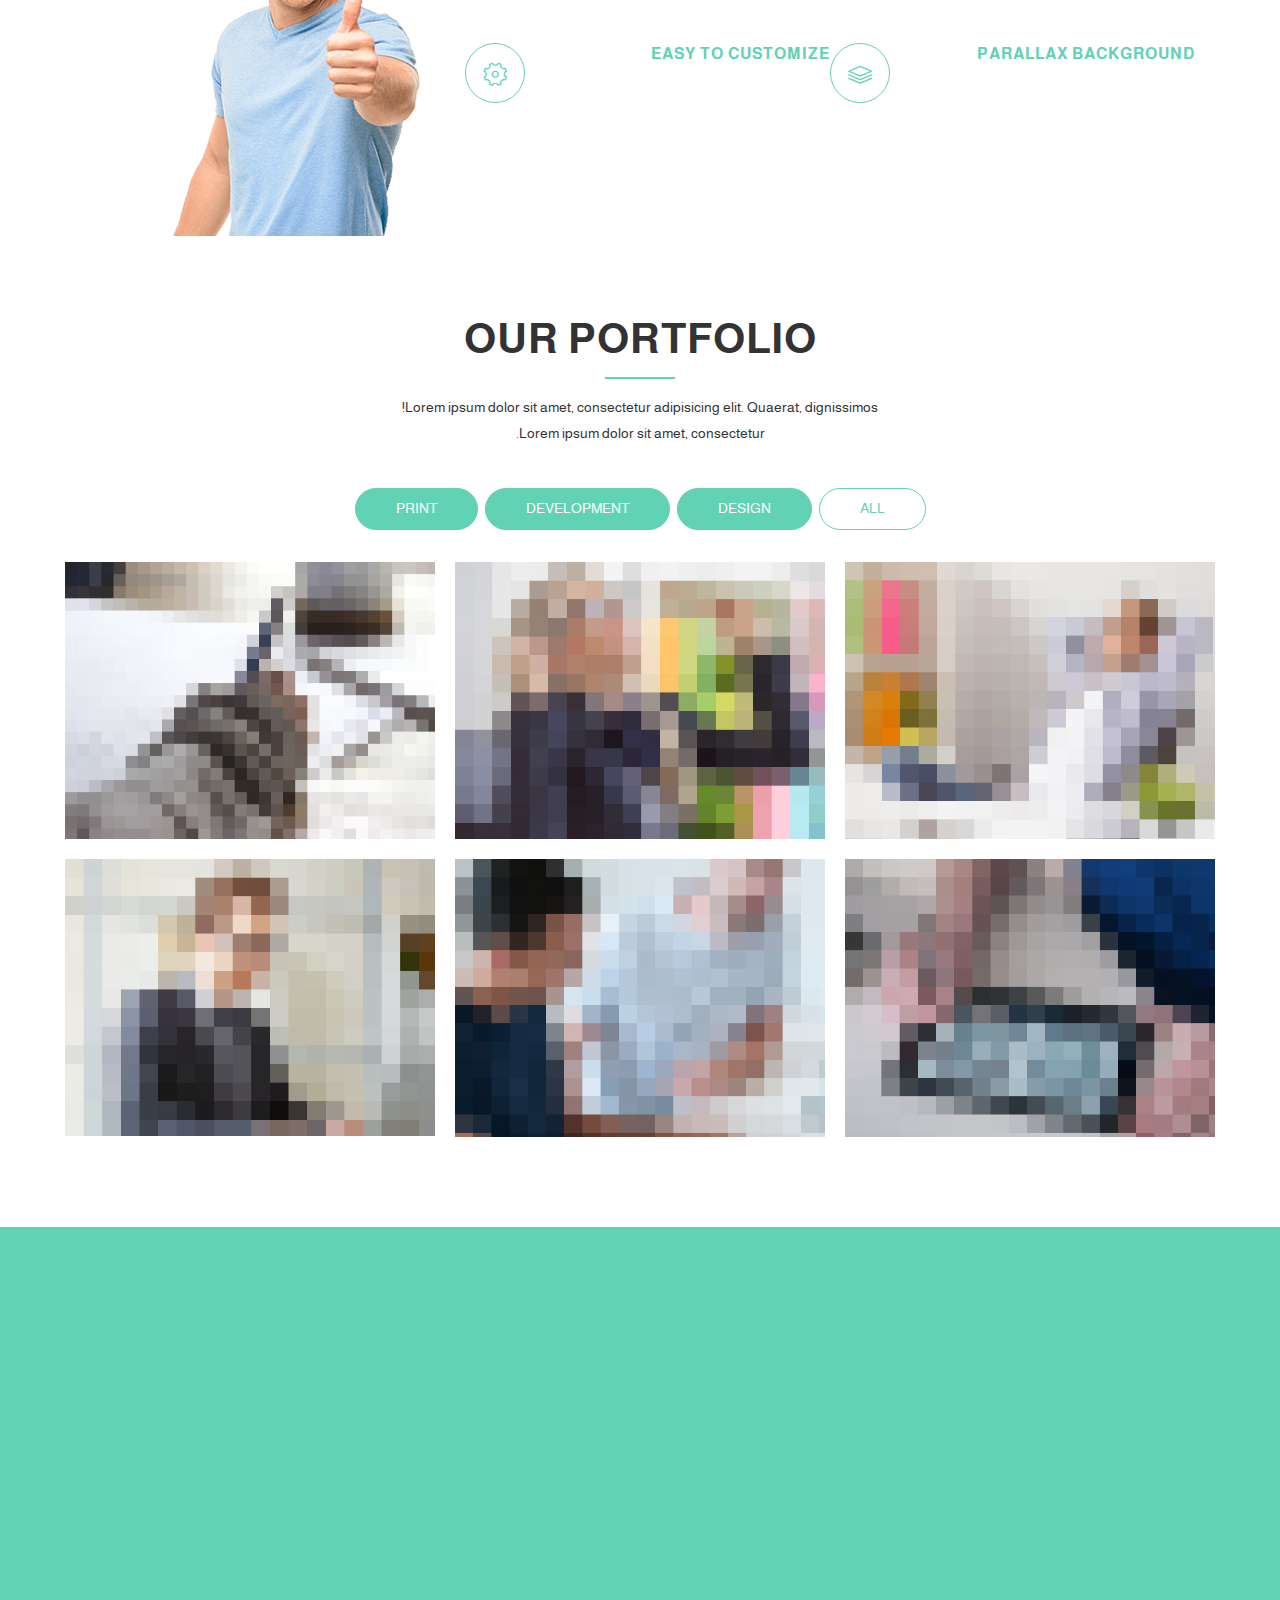
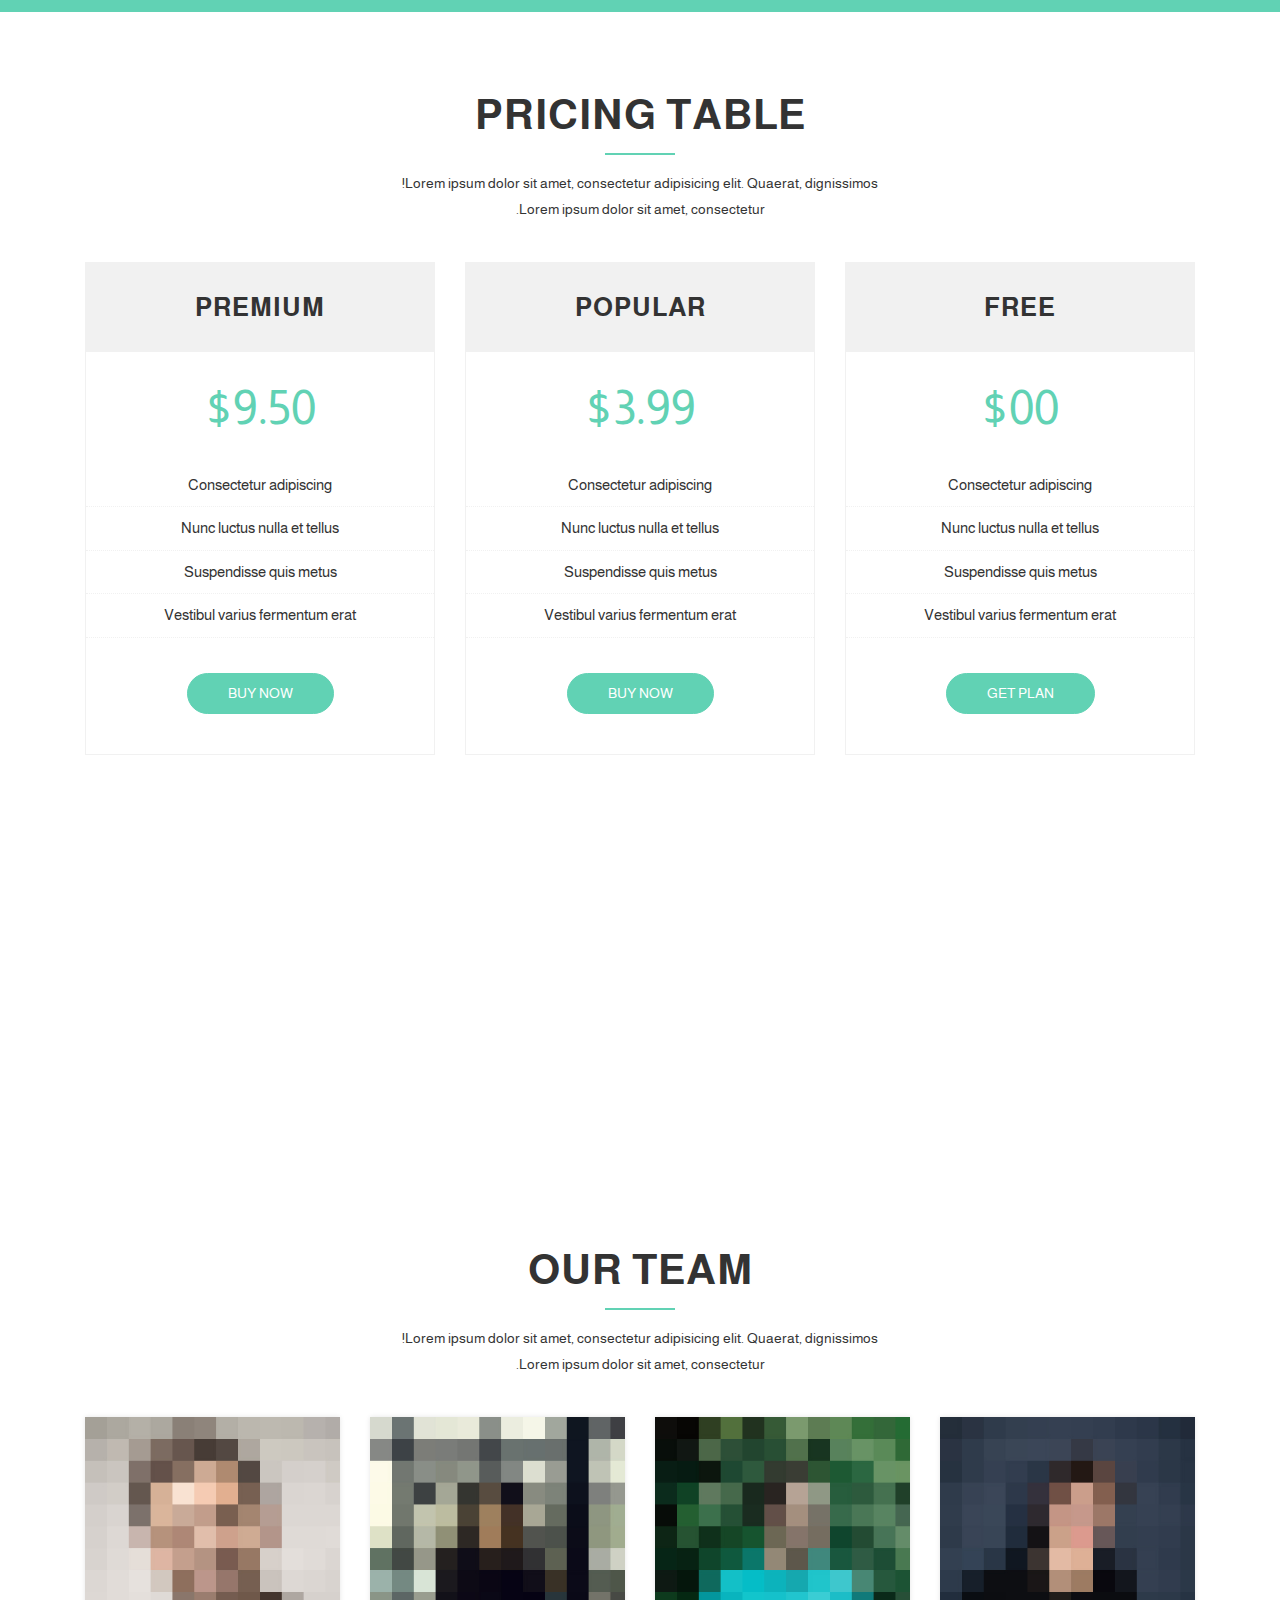
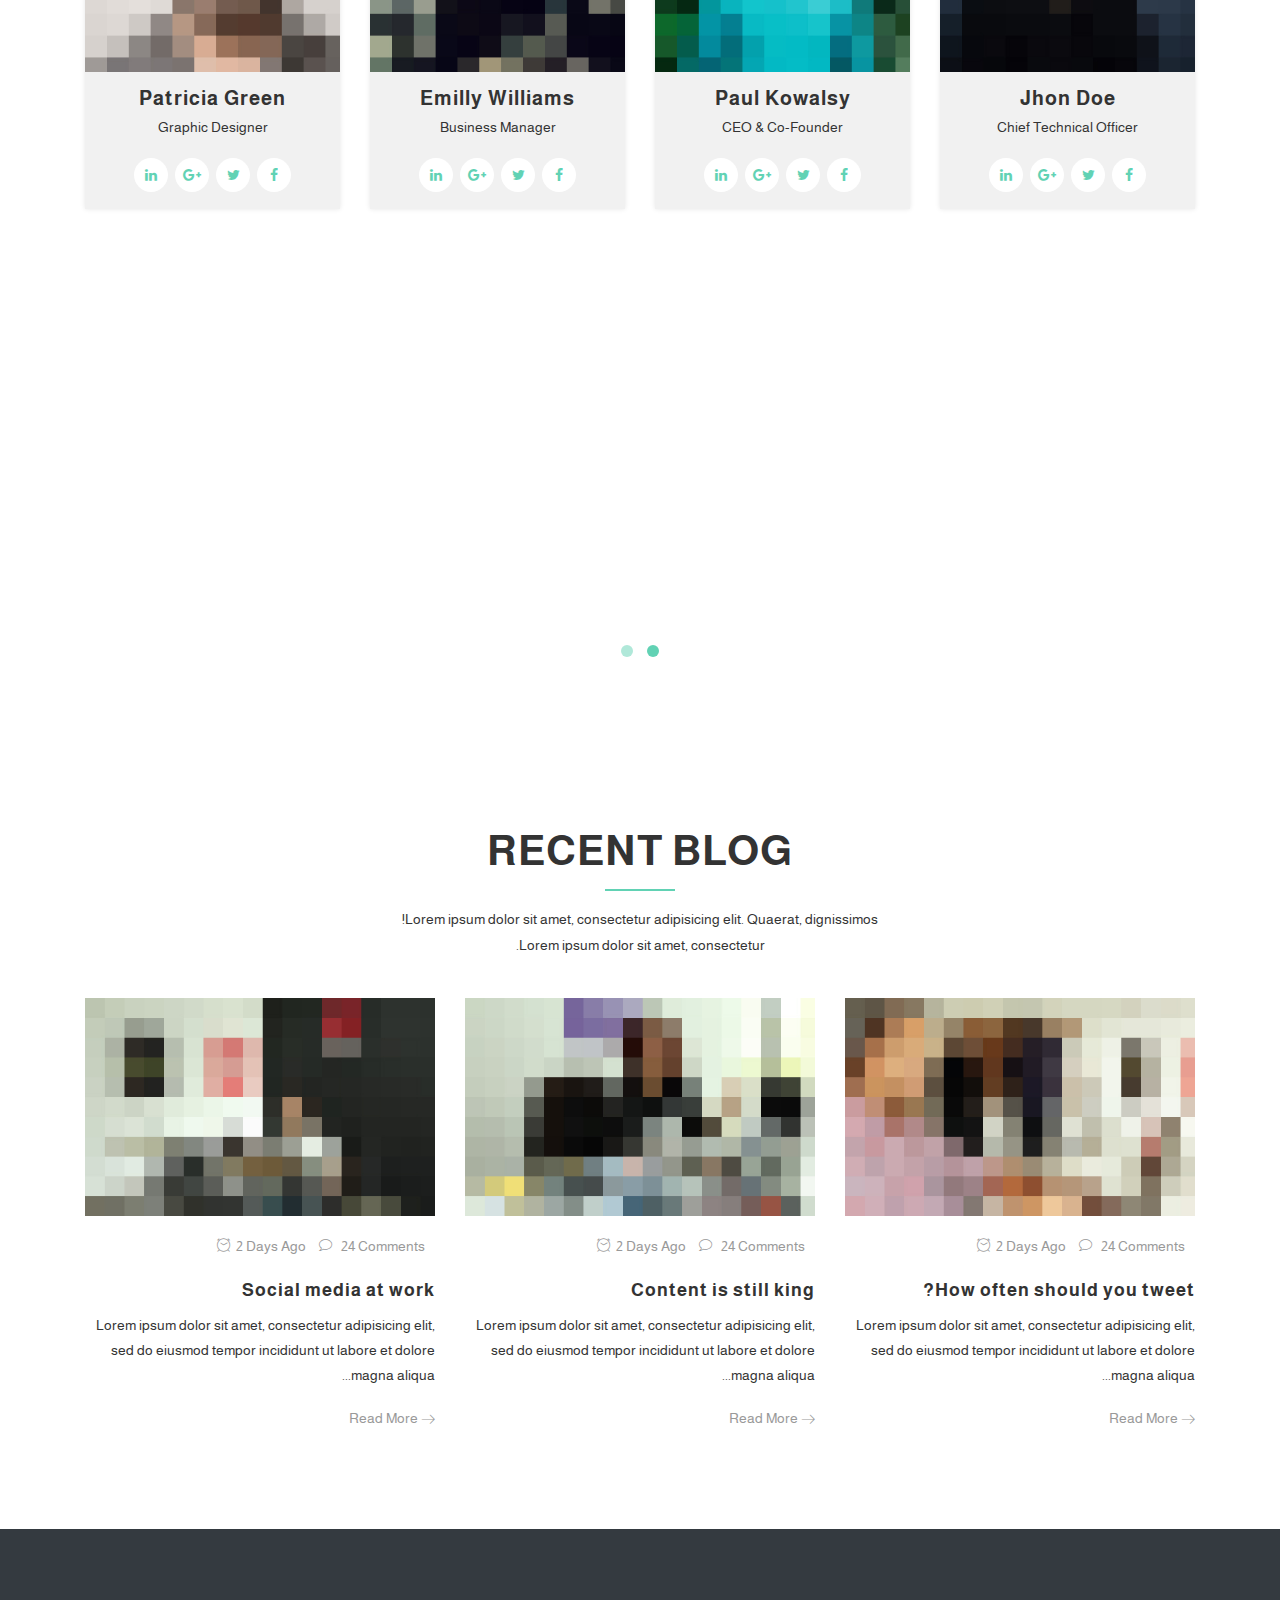
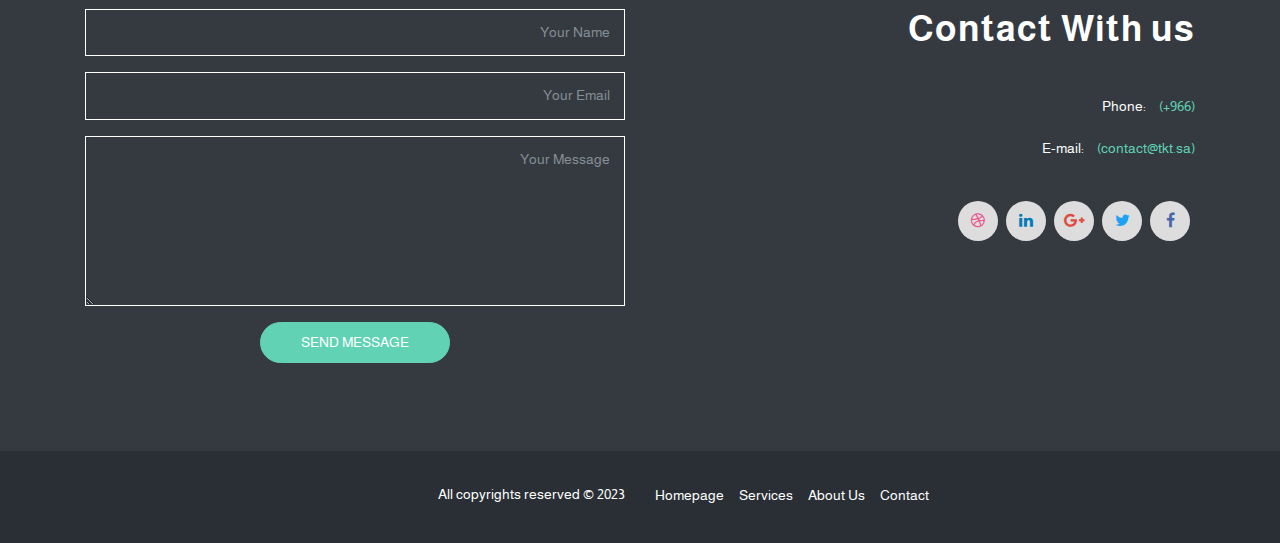
==== commit 3a927679: "Update index.html" ====
--- a/index.html
+++ b/index.html
@@ -120,7 +120,7 @@
               <div class="icon">
                 <i class="lnr lnr-pencil"></i>
               </div>
-              <h4>تصميم واجهة المستخدم/تجربة المستخدم</h4>
+              <h4>تصميم واجهة/تجربة المستخدم</h4>
               <p>Lorem ipsum dolor sit amet, consectetuer adipiscing elit, sed diam nonummy nibh euismod tincidunt ut.</p>
             </div>
           </div>
@@ -138,7 +138,7 @@
               <div class="icon">
                 <i class="lnr lnr-code"></i>
               </div>
-              <h4>تطوير المواقع والتطبيقات</h4>
+              <h4>الذكاء الاصطناعي وتحليل البيانات</h4>
               <p>Lorem ipsum dolor sit amet, consectetuer adipiscing elit, sed diam nonummy nibh euismod tincidunt ut.</p>
             </div>
           </div>
@@ -147,7 +147,7 @@
               <div class="icon">
                 <i class="lnr lnr-code"></i>
               </div>
-              <h4>تطوير المواقع والتطبيقات</h4>
+              <h4>تحليل النظم و هيكلة العمليات</h4>
               <p>Lorem ipsum dolor sit amet, consectetuer adipiscing elit, sed diam nonummy nibh euismod tincidunt ut.</p>
             </div>
           </div>
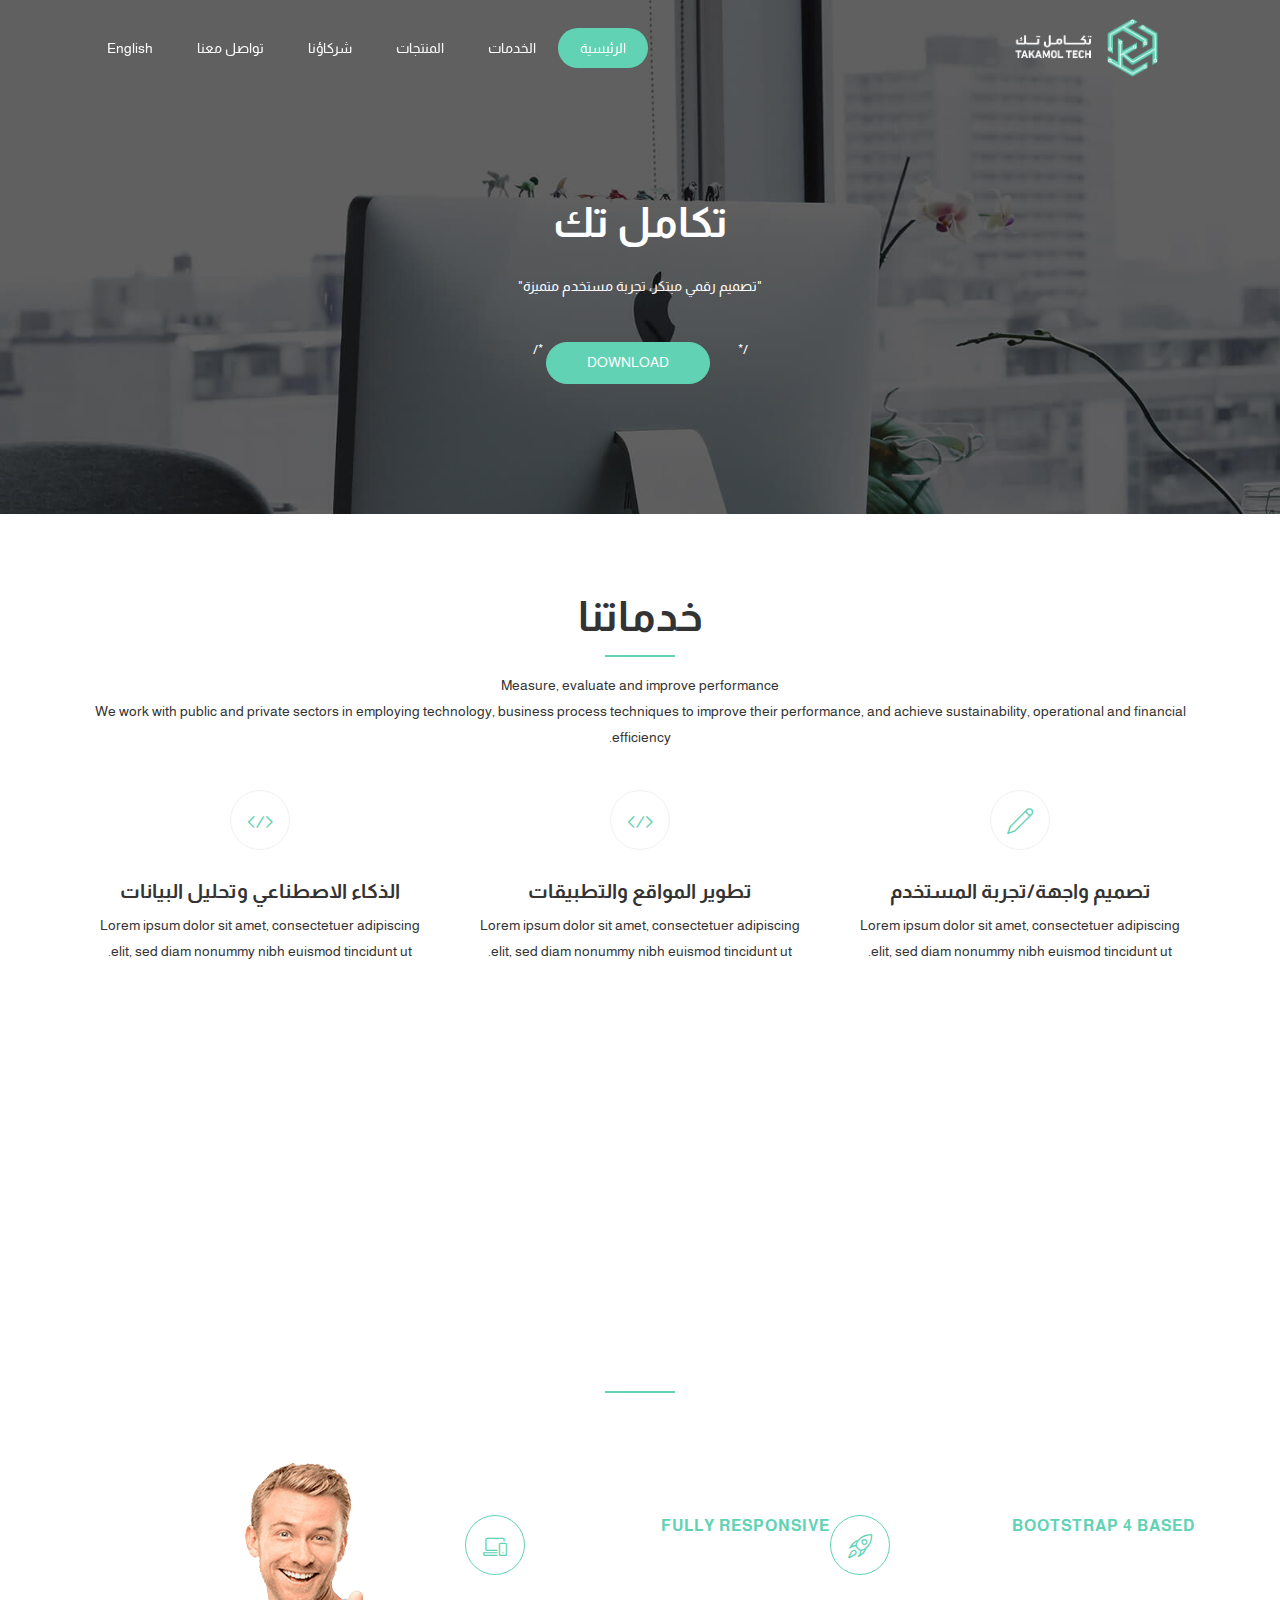
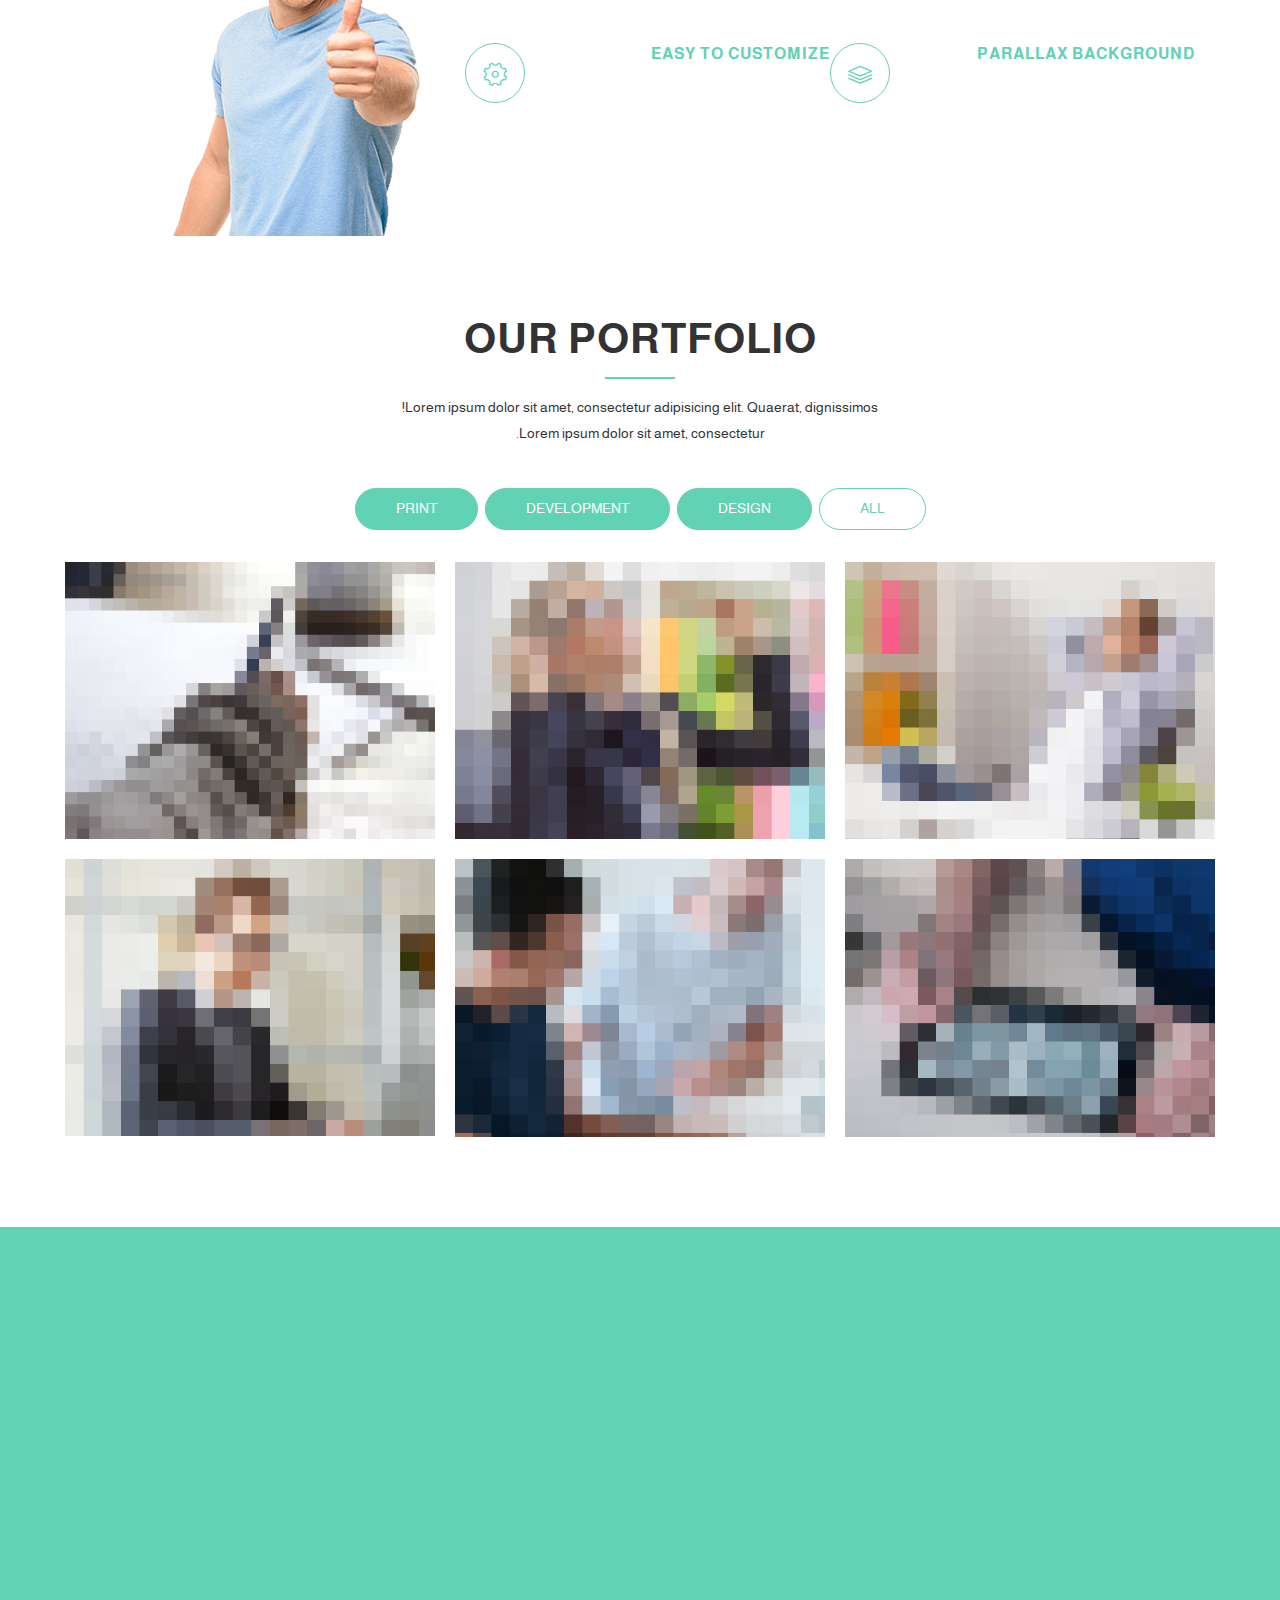
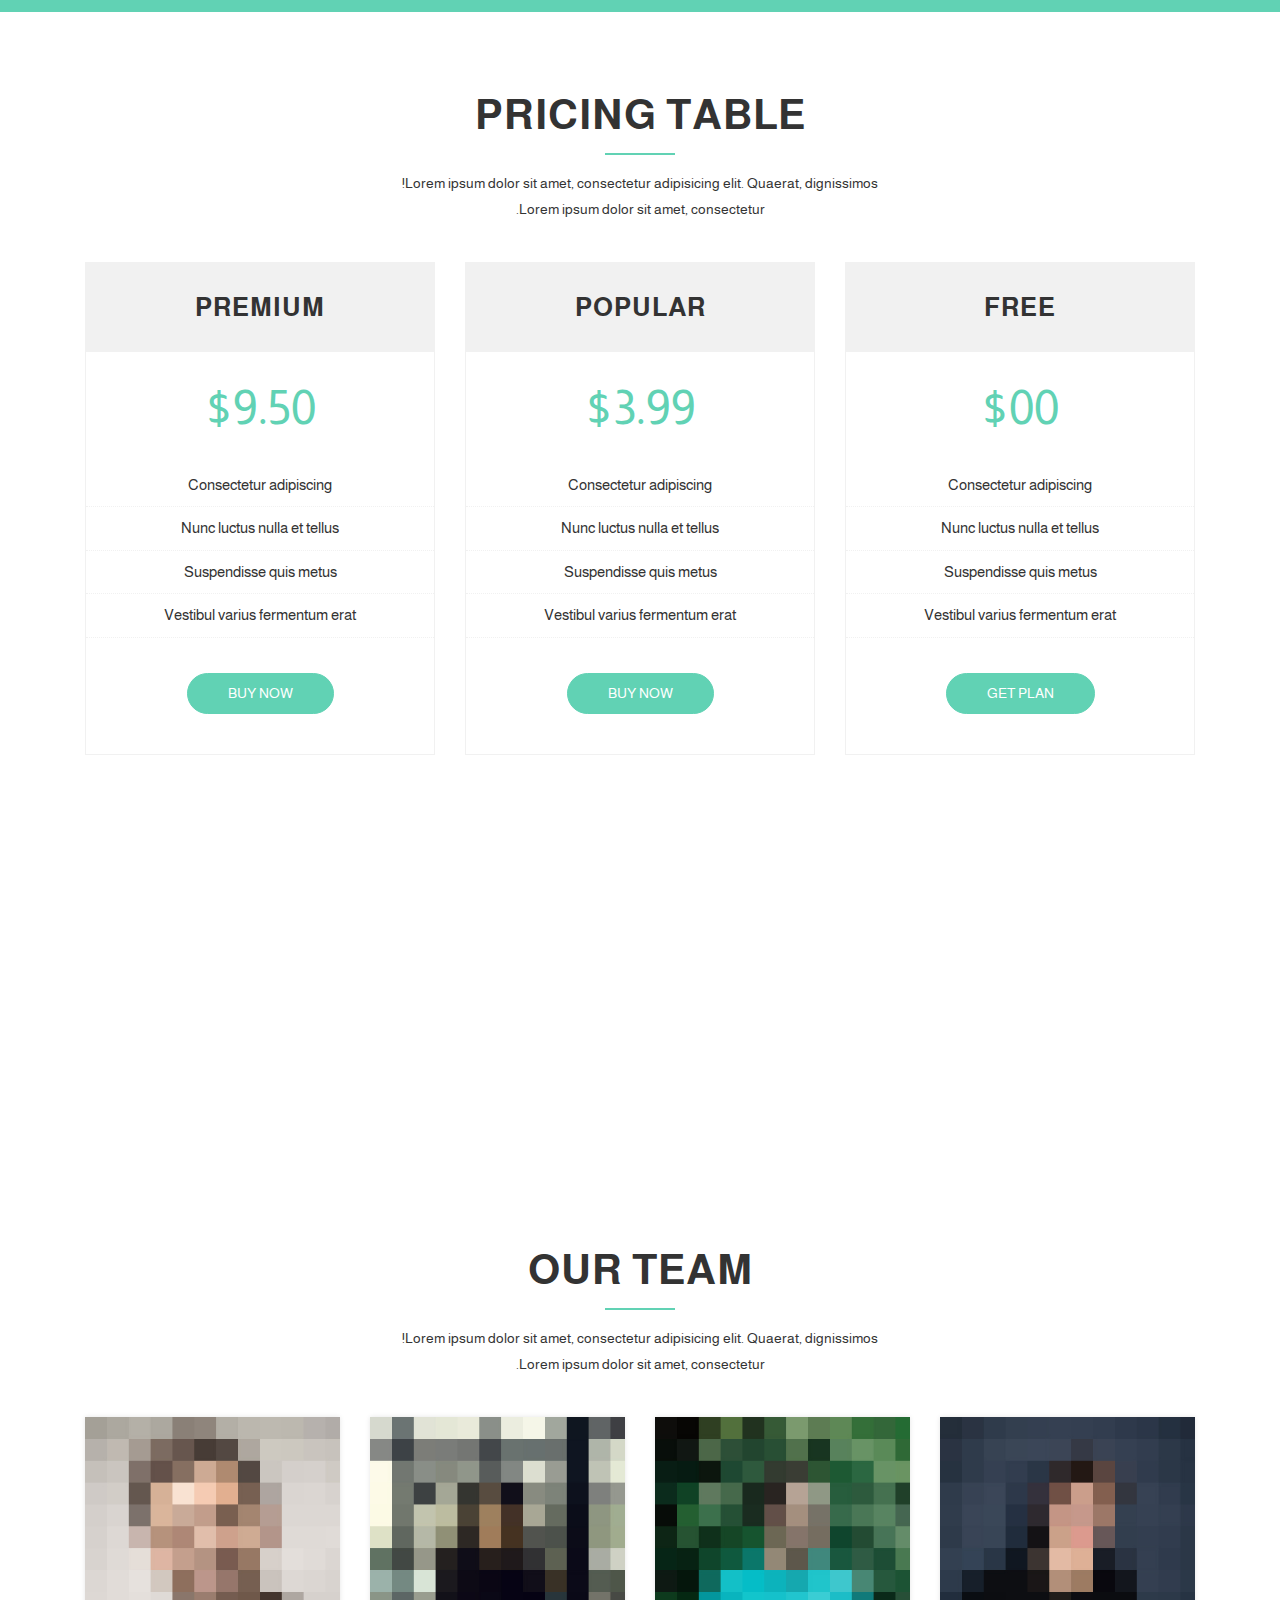
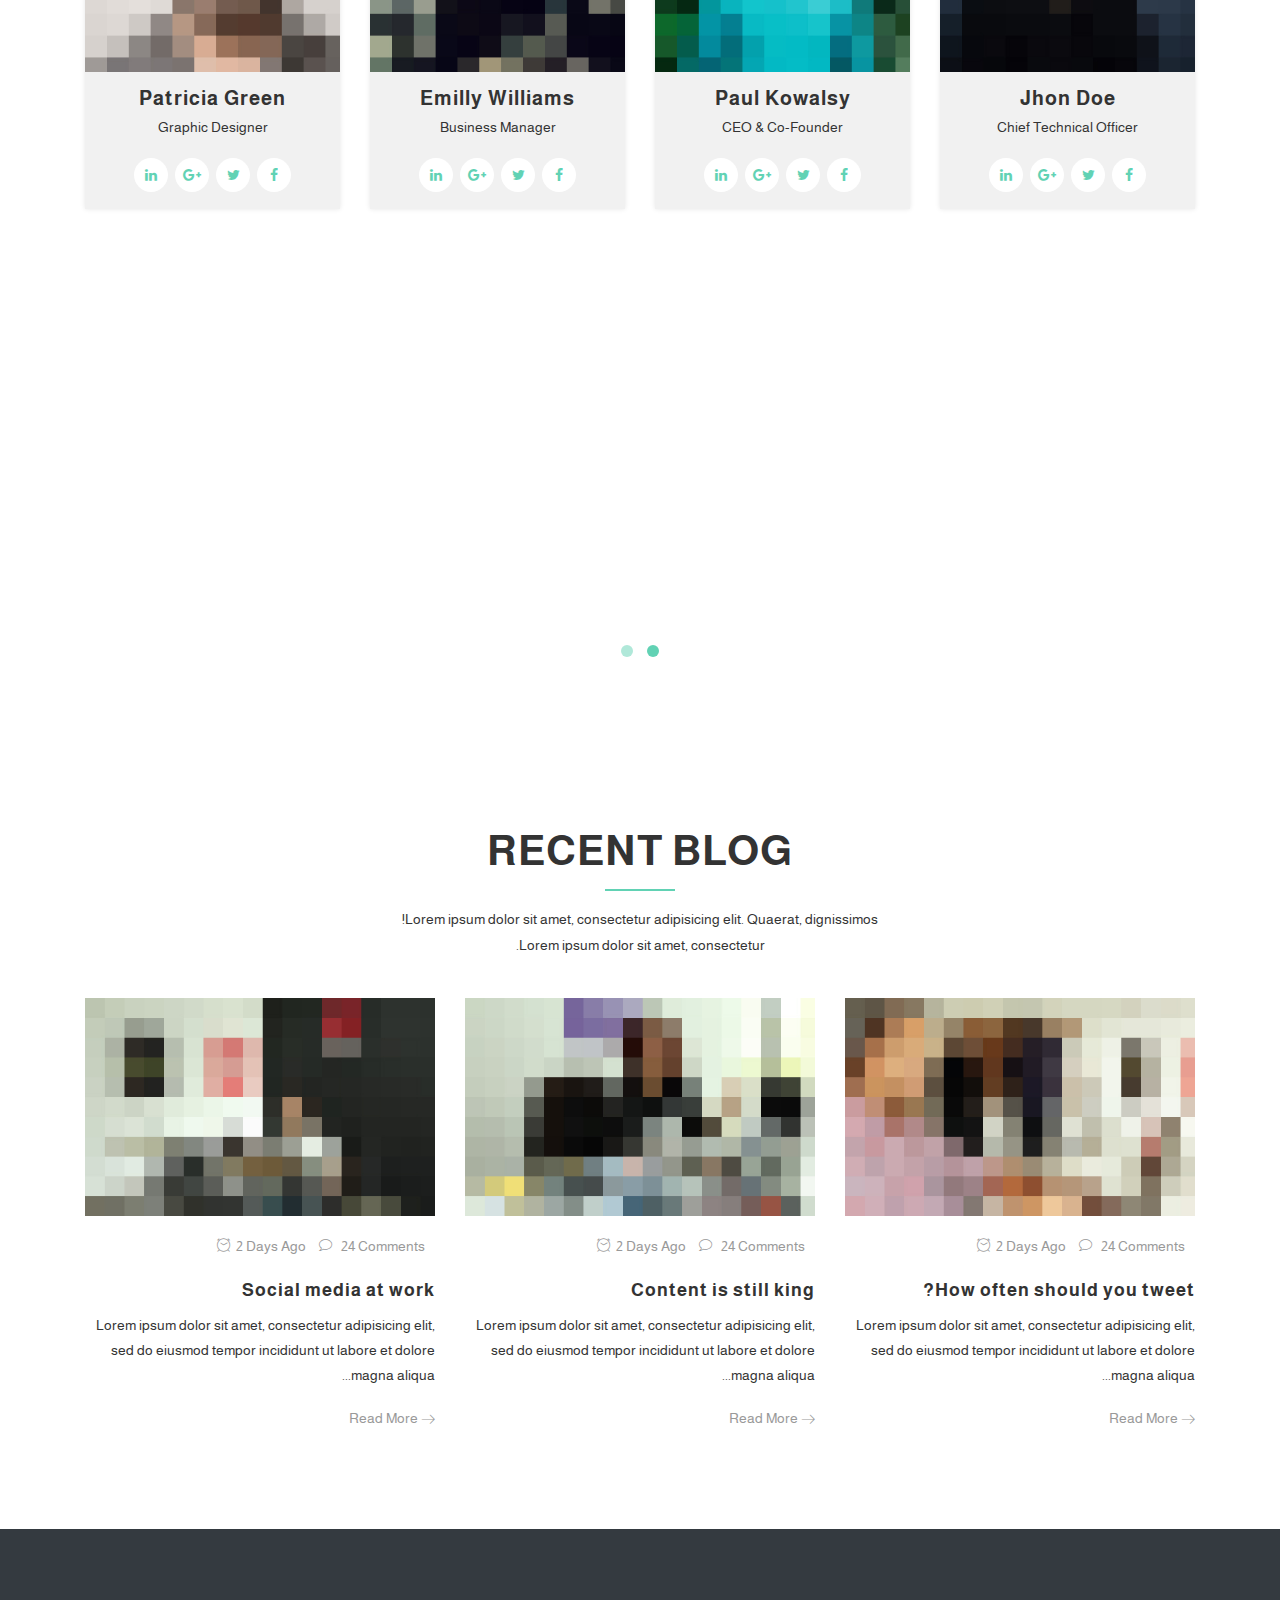
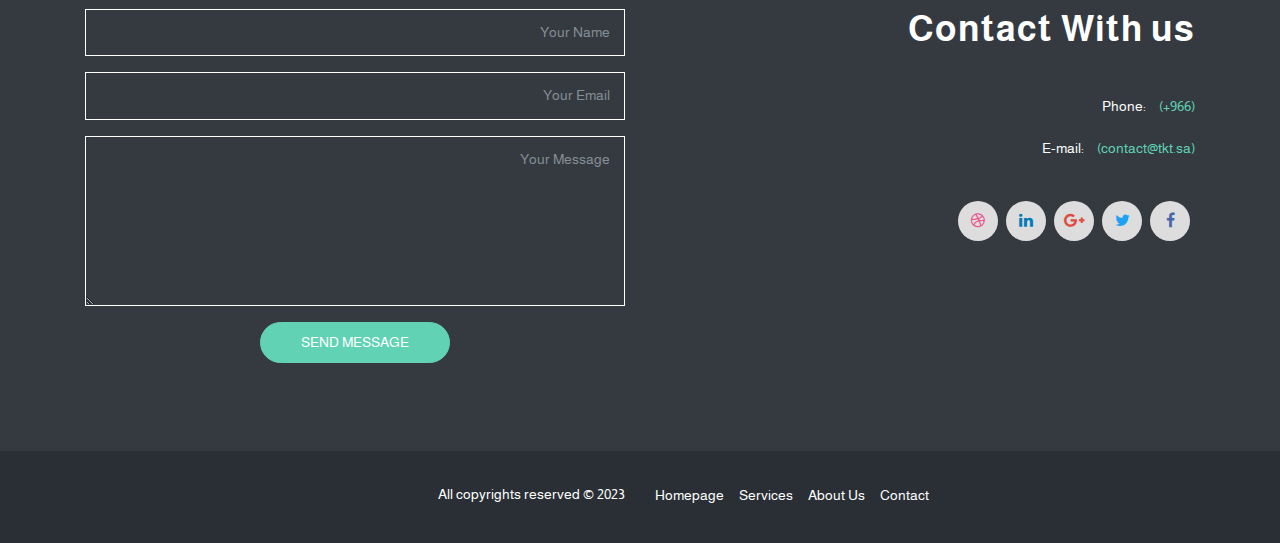
==== commit df99e349: "Update index.html" ====
--- a/index.html
+++ b/index.html
@@ -98,7 +98,7 @@
             <div class="contents text-center">
               <h1 class="wow fadeInDown" data-wow-duration="1000ms" data-wow-delay="0.3s">تكامل تك</h1>
               <p class="lead  wow fadeIn" data-wow-duration="1000ms" data-wow-delay="400ms">"تصميم رقمي مبتكر، تجربة مستخدم متميزة" </p>
-              <a href="#" class="btn btn-common wow fadeInUp" data-wow-duration="1000ms" data-wow-delay="400ms">Download</a>
+              /* <a href="#" class="btn btn-common wow fadeInUp" data-wow-duration="1000ms" data-wow-delay="400ms">Download</a> */
             </div>
           </div>
         </div> 
